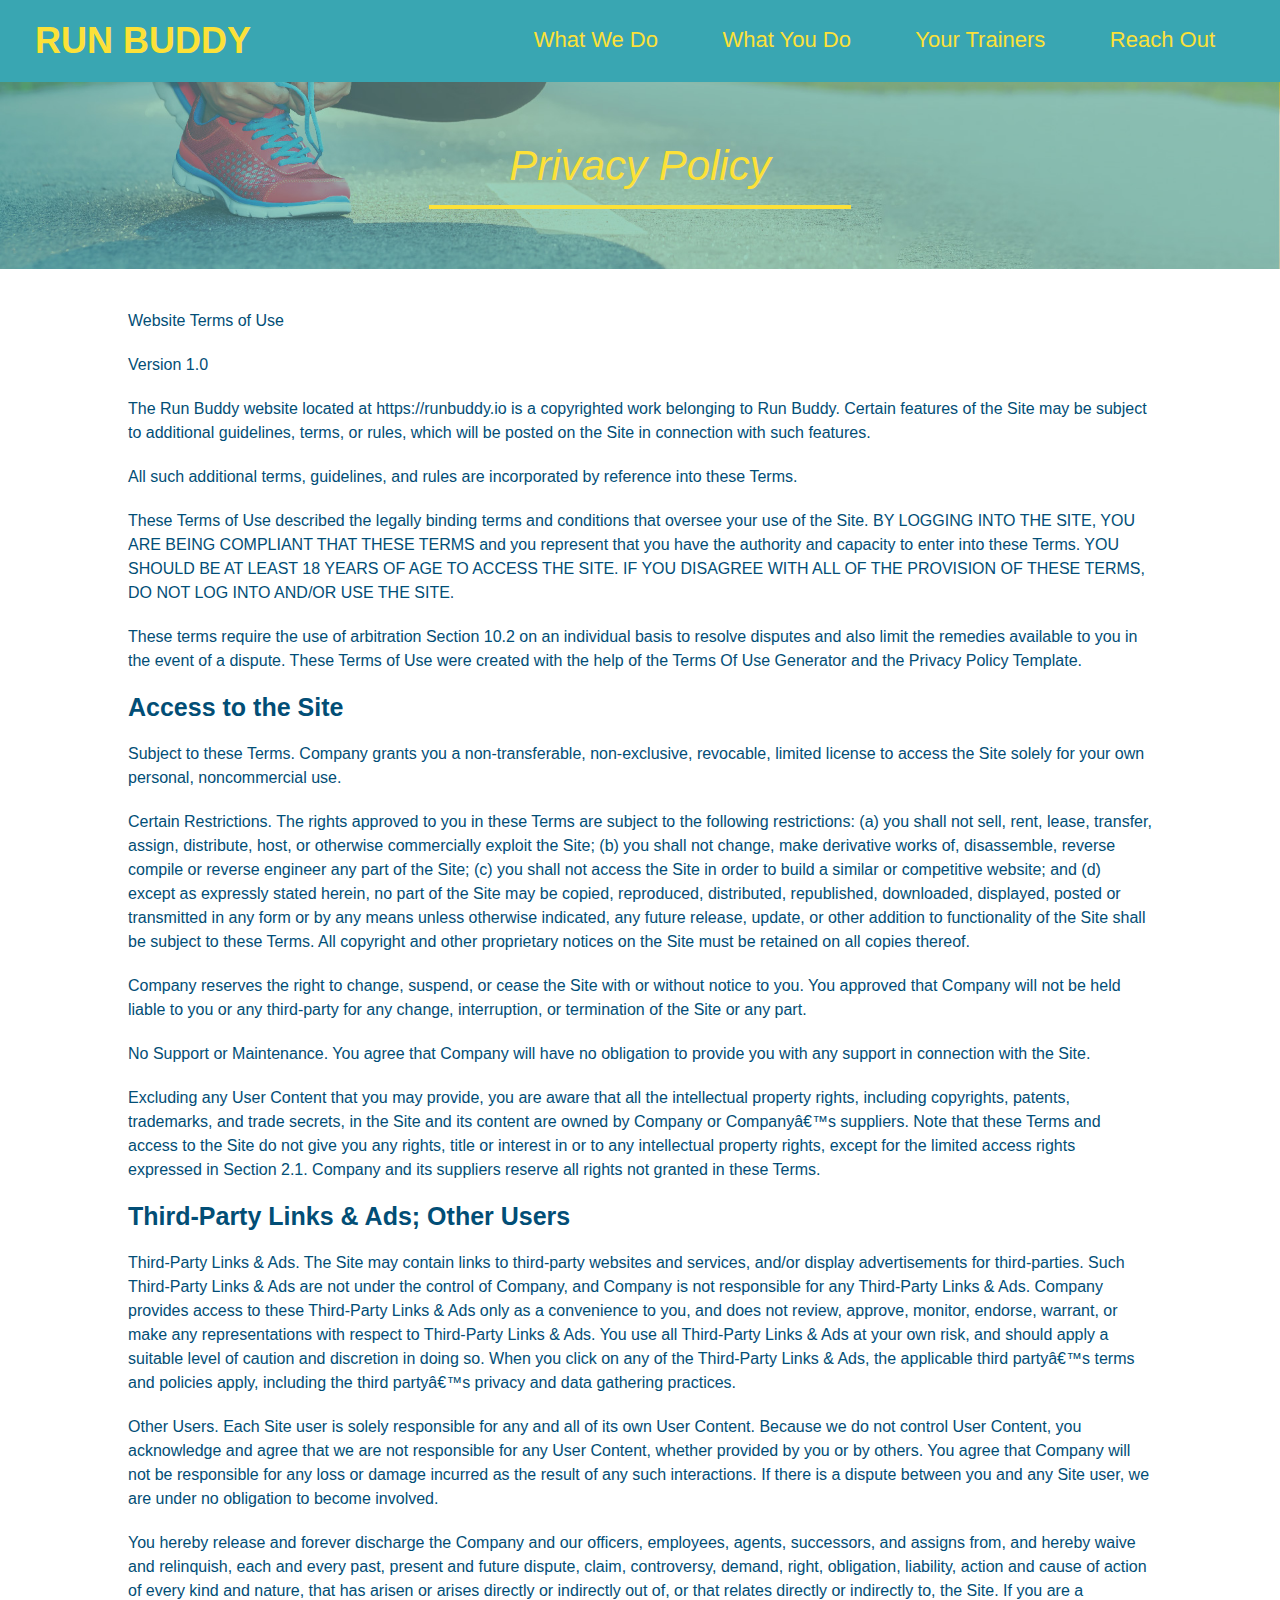
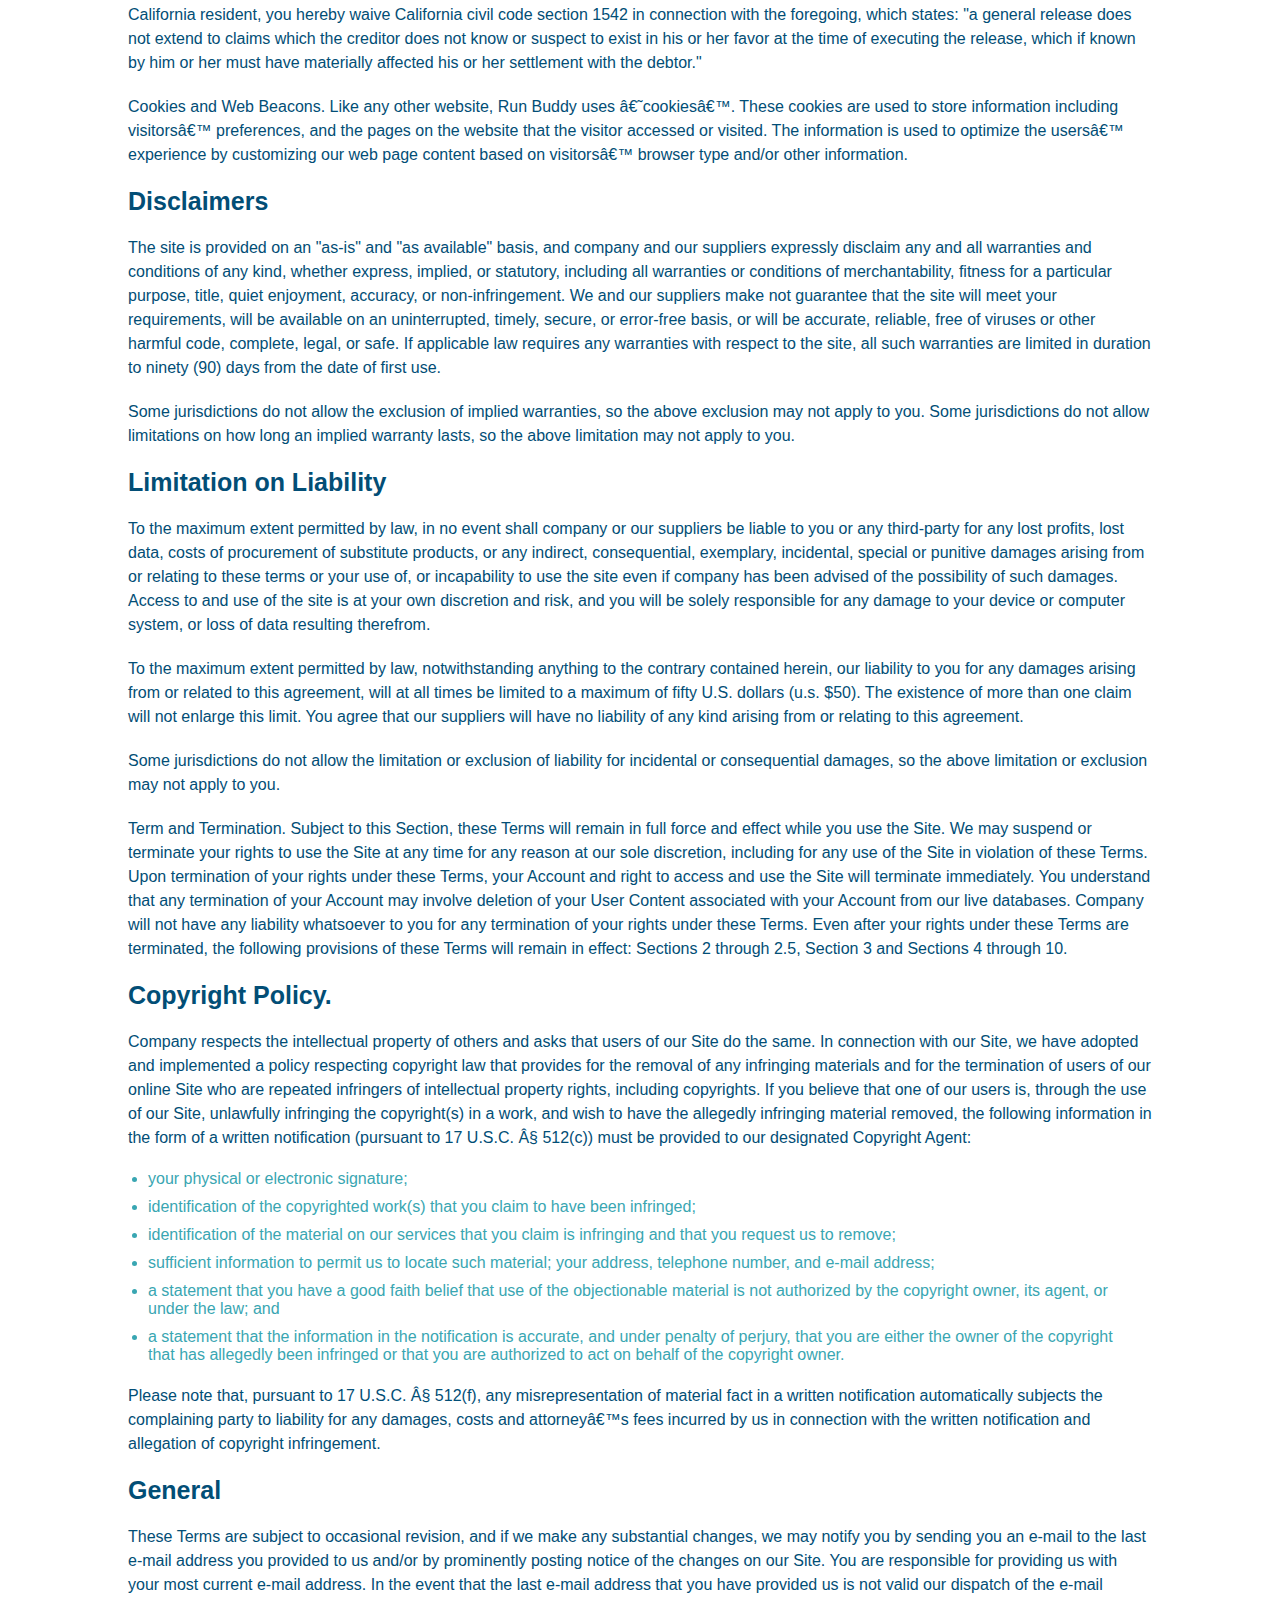
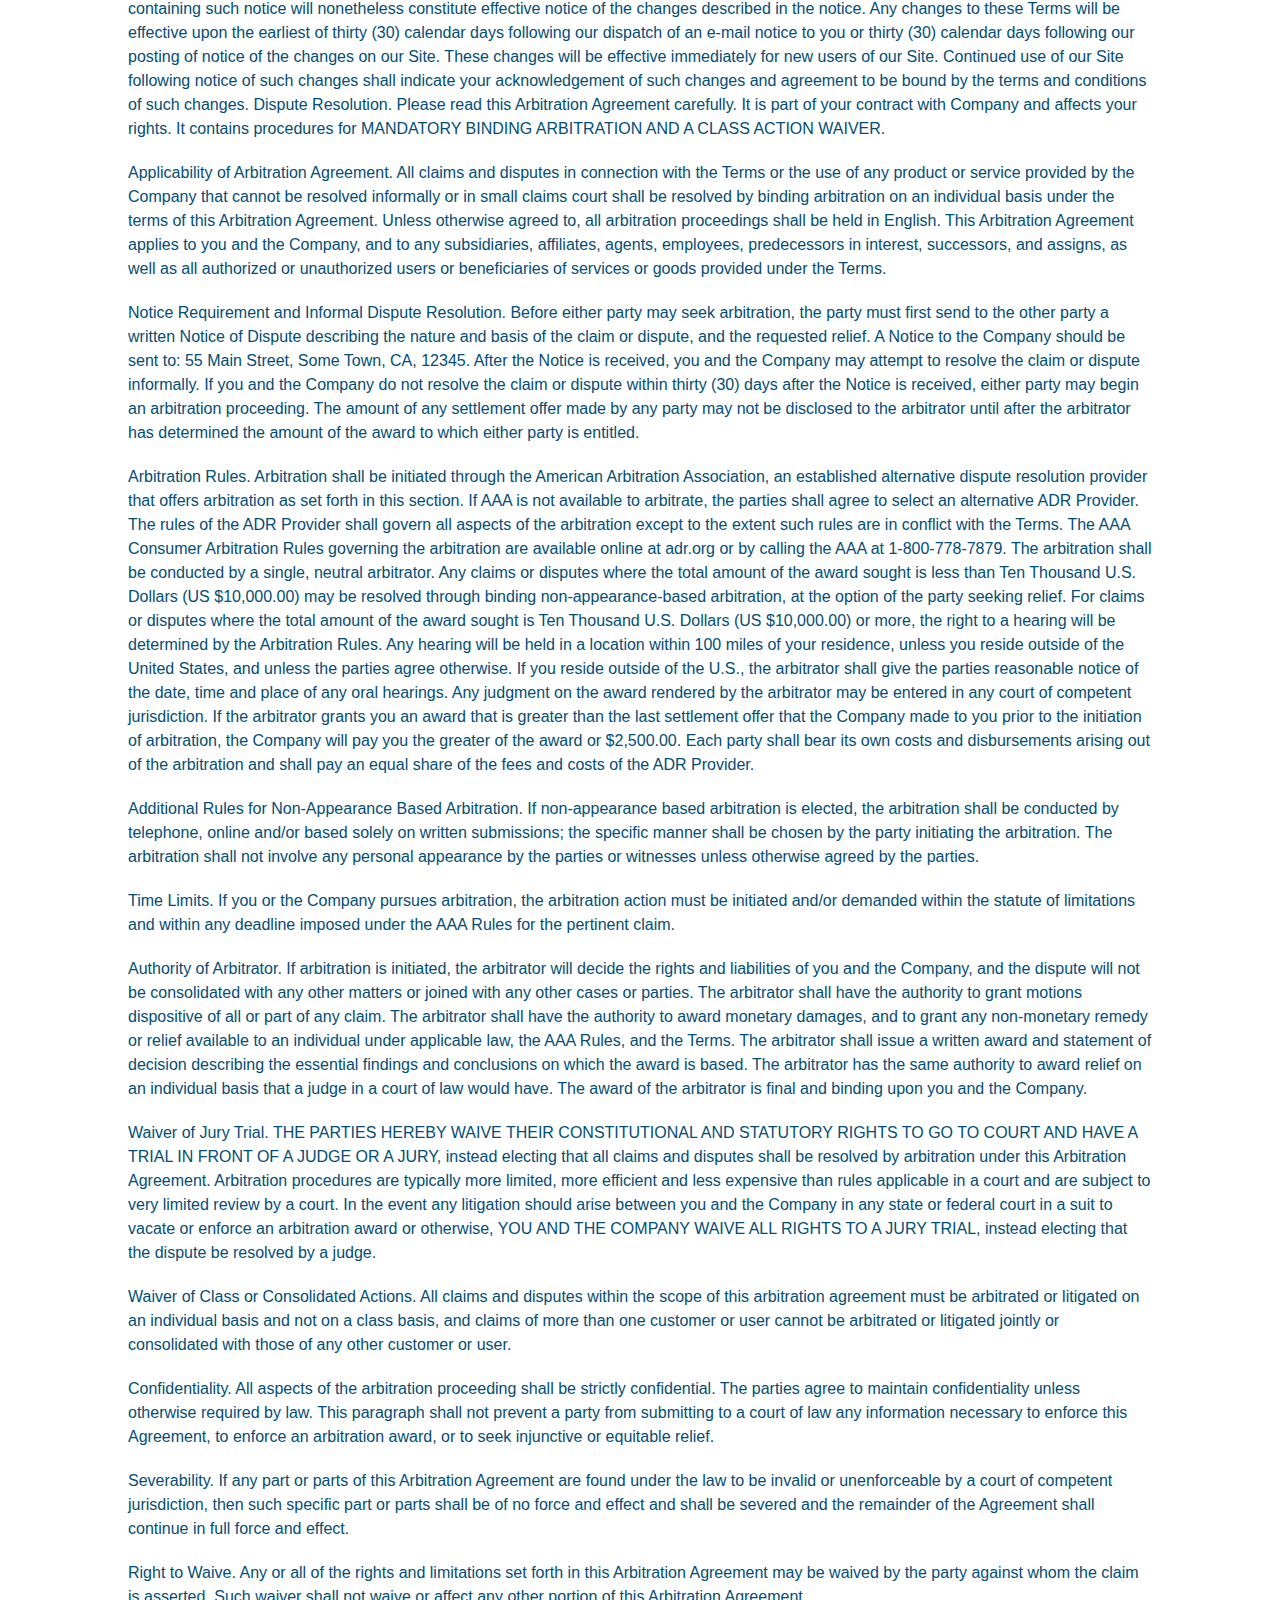
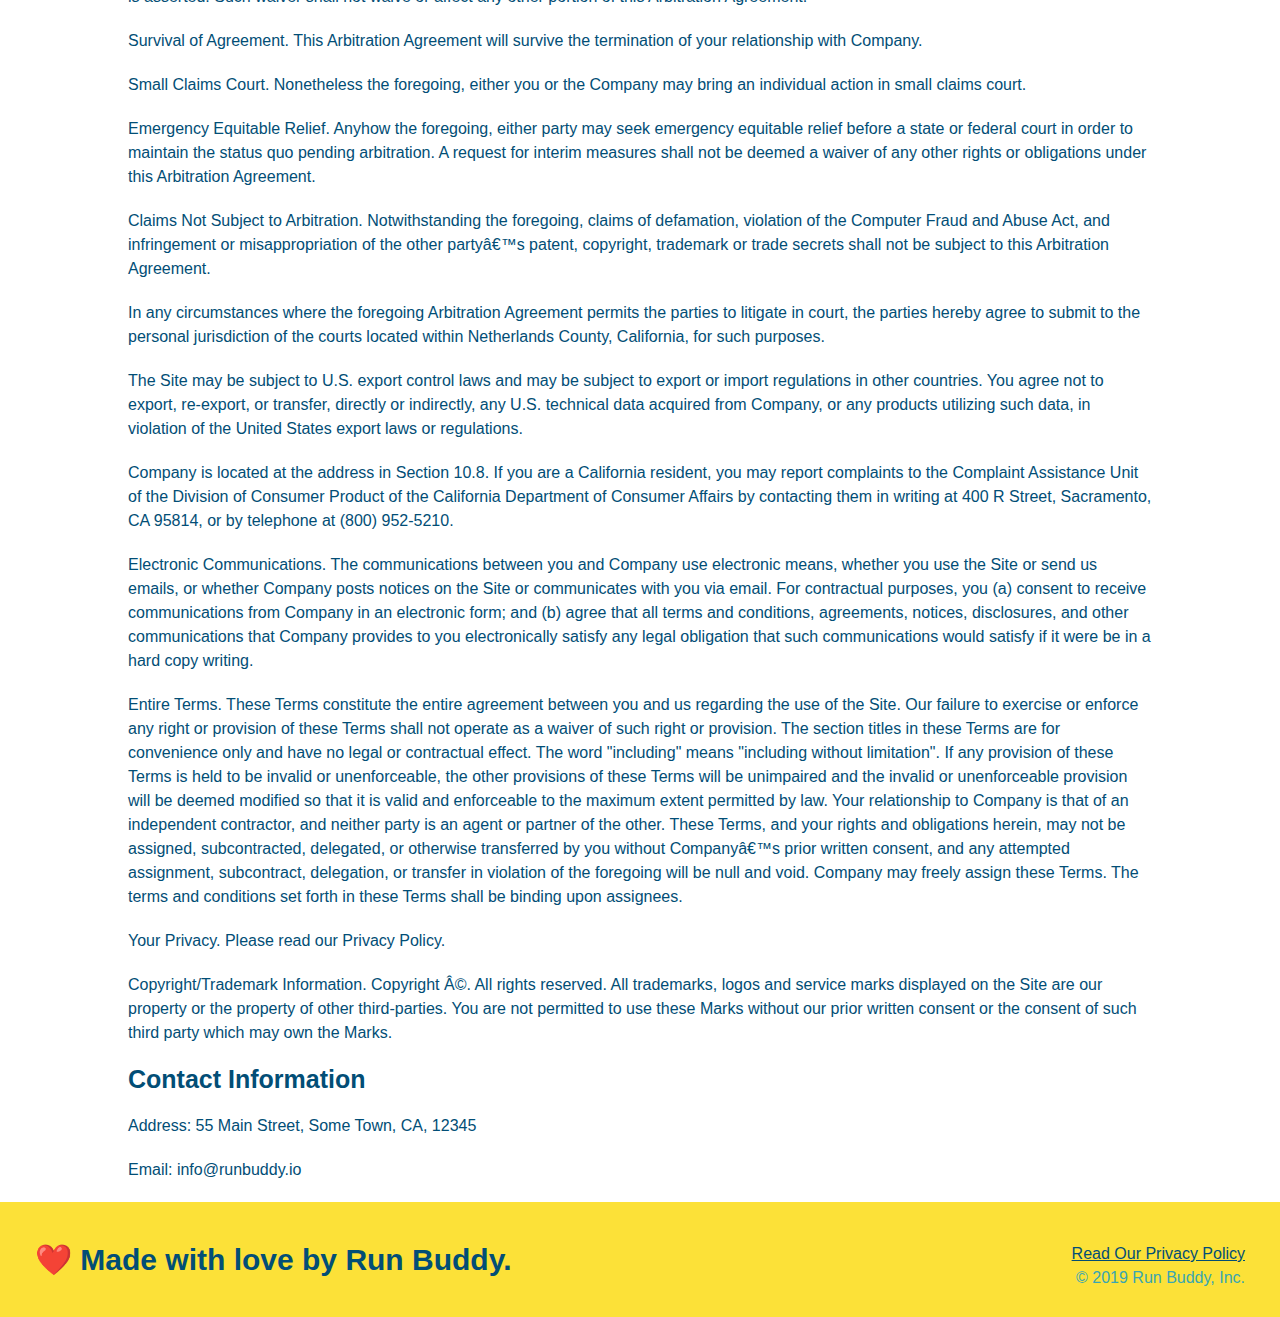
==== privacy-policy.html @ 4ded7c57 "added privacy" ====
<!DOCTYPE html>
<html lang="en">

<head>
  <meta charset="UTF-8" />
  <title>Privacy Policy - Run Buddy</title>
  <link rel="stylesheet" href="./assets/css/style.css" />
  <link rel="stylesheet" href="./assets/css/secondary-styles.css" />

</head>

<body>
  <header>
    <h1>
      <a href="/">
        RUN BUDDY
      </a>
    </h1>
    <nav>
      <!-- Unordered list element -->
      <ul>
        <!-- List item element-->
        <li>
          <!-- Anchor element -->
          <a href="./index.html#what-we-do">What We Do</a>
        </li>
        <li>
          <a href="./index.html#what-you-do">What You Do</a>
        </li>
        <li>
          <a href="./index.html#your-trainers">Your Trainers</a>
        </li>
        <li>
          <a href="./index.html#reach-out">Reach Out</a>
        </li>
      </ul>
    </nav>
  </header>

  <section class="hero">
    <h2 class="page-title">
      Privacy Policy
    </h2>
  </section>

  <article class="secondary-content">

    <p>
      Website Terms of Use
    </p>

    <p>
      Version 1.0
    </p>

    <p>
      The Run Buddy website located at https://runbuddy.io is a copyrighted work belonging to Run Buddy. Certain
      features of the Site may be subject to additional guidelines, terms, or rules, which will be posted on the Site
      in connection with such features.
    </p>

    <p>
      All such additional terms, guidelines, and rules are incorporated by reference into these Terms.
    </p>

    <p>
      These Terms of Use described the legally binding terms and conditions that oversee your use of the Site. BY
      LOGGING INTO THE SITE, YOU ARE BEING COMPLIANT THAT THESE TERMS and you represent that you have the authority
      and capacity to enter into these Terms. YOU SHOULD BE AT LEAST 18 YEARS OF AGE TO ACCESS THE SITE. IF YOU
      DISAGREE WITH ALL OF THE PROVISION OF THESE TERMS, DO NOT LOG INTO AND/OR USE THE SITE.
    </p>

    <p>
      These terms require the use of arbitration Section 10.2 on an individual basis to resolve disputes and also
      limit the remedies available to you in the event of a dispute. These Terms of Use were created with the help of
      the Terms Of Use Generator and the Privacy Policy Template.
    </p>

    <h3>
      Access to the Site
    </h3>

    <p>
      Subject to these Terms. Company grants you a non-transferable, non-exclusive, revocable, limited license to
      access the Site solely for your own personal, noncommercial use.
    </p>

    <p>
      Certain Restrictions. The rights approved to you in these Terms are subject to the following restrictions: (a)
      you shall not sell, rent, lease, transfer, assign, distribute, host, or otherwise commercially exploit the Site;
      (b) you shall not change, make derivative works of, disassemble, reverse compile or reverse engineer any part of
      the Site; (c) you shall not access the Site in order to build a similar or competitive website; and (d) except
      as expressly stated herein, no part of the Site may be copied, reproduced, distributed, republished, downloaded,
      displayed, posted or transmitted in any form or by any means unless otherwise indicated, any future release,
      update, or other addition to functionality of the Site shall be subject to these Terms. All copyright and other
      proprietary notices on the Site must be retained on all copies thereof.
    </p>

    <p>
      Company reserves the right to change, suspend, or cease the Site with or without notice to you. You approved
      that Company will not be held liable to you or any third-party for any change, interruption, or termination of
      the Site or any part.
    </p>

    <p>
      No Support or Maintenance. You agree that Company will have no obligation to provide you with any support in
      connection with the Site.
    </p>

    <p>
      Excluding any User Content that you may provide, you are aware that all the intellectual property rights,
      including copyrights, patents, trademarks, and trade secrets, in the Site and its content are owned by Company
      or Companyâ€™s suppliers. Note that these Terms and access to the Site do not give you any rights, title or
      interest in or to any intellectual property rights, except for the limited access rights expressed in Section
      2.1. Company and its suppliers reserve all rights not granted in these Terms.
    </p>

    <h3>
      Third-Party Links & Ads; Other Users
    </h3>

    <p>
      Third-Party Links & Ads. The Site may contain links to third-party websites and services, and/or display
      advertisements for third-parties. Such Third-Party Links & Ads are not under the control of Company, and Company
      is not responsible for any Third-Party Links & Ads. Company provides access to these Third-Party Links & Ads
      only as a convenience to you, and does not review, approve, monitor, endorse, warrant, or make any
      representations with respect to Third-Party Links & Ads. You use all Third-Party Links & Ads at your own risk,
      and should apply a suitable level of caution and discretion in doing so. When you click on any of the
      Third-Party Links & Ads, the applicable third partyâ€™s terms and policies apply, including the third partyâ€™s
      privacy and data gathering practices.
    </p>

    <p>
      Other Users. Each Site user is solely responsible for any and all of its own User Content. Because we do not
      control User Content, you acknowledge and agree that we are not responsible for any User Content, whether
      provided by you or by others. You agree that Company will not be responsible for any loss or damage incurred as
      the result of any such interactions. If there is a dispute between you and any Site user, we are under no
      obligation to become involved.
    </p>

    <p>
      You hereby release and forever discharge the Company and our officers, employees, agents, successors, and
      assigns from, and hereby waive and relinquish, each and every past, present and future dispute, claim,
      controversy, demand, right, obligation, liability, action and cause of action of every kind and nature, that has
      arisen or arises directly or indirectly out of, or that relates directly or indirectly to, the Site. If you are
      a California resident, you hereby waive California civil code section 1542 in connection with the foregoing,
      which states: "a general release does not extend to claims which the creditor does not know or suspect to exist
      in his or her favor at the time of executing the release, which if known by him or her must have materially
      affected his or her settlement with the debtor."
    </p>

    <p>
      Cookies and Web Beacons. Like any other website, Run Buddy uses â€˜cookiesâ€™. These cookies are used to store
      information including visitorsâ€™ preferences, and the pages on the website that the visitor accessed or visited.
      The information is used to optimize the usersâ€™ experience by customizing our web page content based on
      visitorsâ€™
      browser type and/or other information.
    </p>

    <h3>
      Disclaimers
    </h3>

    <p>
      The site is provided on an "as-is" and "as available" basis, and company and our suppliers expressly disclaim
      any and all warranties and conditions of any kind, whether express, implied, or statutory, including all
      warranties or conditions of merchantability, fitness for a particular purpose, title, quiet enjoyment, accuracy,
      or non-infringement. We and our suppliers make not guarantee that the site will meet your requirements, will be
      available on an uninterrupted, timely, secure, or error-free basis, or will be accurate, reliable, free of
      viruses or other harmful code, complete, legal, or safe. If applicable law requires any warranties with respect
      to the site, all such warranties are limited in duration to ninety (90) days from the date of first use.
    </p>

    <p>
      Some jurisdictions do not allow the exclusion of implied warranties, so the above exclusion may not apply to
      you. Some jurisdictions do not allow limitations on how long an implied warranty lasts, so the above limitation
      may not apply to you.
    </p>

    <h3>
      Limitation on Liability
    </h3>

    <p>
      To the maximum extent permitted by law, in no event shall company or our suppliers be liable to you or any
      third-party for any lost profits, lost data, costs of procurement of substitute products, or any indirect,
      consequential, exemplary, incidental, special or punitive damages arising from or relating to these terms or
      your use of, or incapability to use the site even if company has been advised of the possibility of such
      damages. Access to and use of the site is at your own discretion and risk, and you will be solely responsible
      for any damage to your device or computer system, or loss of data resulting therefrom.
    </p>

    <p>
      To the maximum extent permitted by law, notwithstanding anything to the contrary contained herein, our liability
      to you for any damages arising from or related to this agreement, will at all times be limited to a maximum of
      fifty U.S. dollars (u.s. $50). The existence of more than one claim will not enlarge this limit. You agree that
      our suppliers will have no liability of any kind arising from or relating to this agreement.
    </p>

    <p>
      Some jurisdictions do not allow the limitation or exclusion of liability for incidental or consequential
      damages, so the above limitation or exclusion may not apply to you.
    </p>

    <p>
      Term and Termination. Subject to this Section, these Terms will remain in full force and effect while you use
      the Site. We may suspend or terminate your rights to use the Site at any time for any reason at our sole
      discretion, including for any use of the Site in violation of these Terms. Upon termination of your rights under
      these Terms, your Account and right to access and use the Site will terminate immediately. You understand that
      any termination of your Account may involve deletion of your User Content associated with your Account from our
      live databases. Company will not have any liability whatsoever to you for any termination of your rights under
      these Terms. Even after your rights under these Terms are terminated, the following provisions of these Terms
      will remain in effect: Sections 2 through 2.5, Section 3 and Sections 4 through 10.
    </p>

    <h3>
      Copyright Policy.
    </h3>

    <p>
      Company respects the intellectual property of others and asks that users of our Site do the same. In connection
      with our Site, we have adopted and implemented a policy respecting copyright law that provides for the removal
      of any infringing materials and for the termination of users of our online Site who are repeated infringers of
      intellectual property rights, including copyrights. If you believe that one of our users is, through the use of
      our Site, unlawfully infringing the copyright(s) in a work, and wish to have the allegedly infringing material
      removed, the following information in the form of a written notification (pursuant to 17 U.S.C. Â§ 512(c)) must
      be provided to our designated Copyright Agent:
    </p>

    <ul>
      <li>
        your physical or electronic signature;
      </li>
      <li>
        identification of the copyrighted work(s) that you claim to have been infringed;
      </li>
      <li>
        identification of the material on our services that you claim is infringing and that you request us to remove;
      </li>
      <li>
        sufficient information to permit us to locate such material; your address, telephone number, and e-mail
        address;
      </li>
      <li>
        a statement that you have a good faith belief that use of the objectionable material is not authorized by the
        copyright owner, its agent, or under the law; and
      </li>
      <li>
        a statement that the information in the notification is accurate, and under penalty of perjury, that you are
        either the owner of the copyright that has allegedly been infringed or that you are authorized to act on
        behalf of the copyright owner.
      </li>
    </ul>

    <p>
      Please note that, pursuant to 17 U.S.C. Â§ 512(f), any misrepresentation of material fact in a written
      notification automatically subjects the complaining party to liability for any damages, costs and attorneyâ€™s
      fees incurred by us in connection with the written notification and allegation of copyright infringement.
    </p>

    <h3>
      General
    </h3>

    <p>
      These Terms are subject to occasional revision, and if we make any substantial changes, we may notify you by
      sending you an e-mail to the last e-mail address you provided to us and/or by prominently posting notice of the
      changes on our Site. You are responsible for providing us with your most current e-mail address. In the event
      that the last e-mail address that you have provided us is not valid our dispatch of the e-mail containing such
      notice will nonetheless constitute effective notice of the changes described in the notice. Any changes to these
      Terms will be effective upon the earliest of thirty (30) calendar days following our dispatch of an e-mail
      notice to you or thirty (30) calendar days following our posting of notice of the changes on our Site. These
      changes will be effective immediately for new users of our Site. Continued use of our Site following notice of
      such changes shall indicate your acknowledgement of such changes and agreement to be bound by the terms and
      conditions of such changes. Dispute Resolution. Please read this Arbitration Agreement carefully. It is part of
      your contract with Company and affects your rights. It contains procedures for MANDATORY BINDING ARBITRATION AND
      A CLASS ACTION WAIVER.
    </p>

    <p>
      Applicability of Arbitration Agreement. All claims and disputes in connection with the Terms or the use of any
      product or service provided by the Company that cannot be resolved informally or in small claims court shall be
      resolved by binding arbitration on an individual basis under the terms of this Arbitration Agreement. Unless
      otherwise agreed to, all arbitration proceedings shall be held in English. This Arbitration Agreement applies to
      you and the Company, and to any subsidiaries, affiliates, agents, employees, predecessors in interest,
      successors, and assigns, as well as all authorized or unauthorized users or beneficiaries of services or goods
      provided under the Terms.
    </p>

    <p>
      Notice Requirement and Informal Dispute Resolution. Before either party may seek arbitration, the party must
      first send to the other party a written Notice of Dispute describing the nature and basis of the claim or
      dispute, and the requested relief. A Notice to the Company should be sent to: 55 Main Street, Some Town, CA,
      12345. After the Notice is received, you and the Company may attempt to resolve the claim or dispute informally.
      If you and the Company do not resolve the claim or dispute within thirty (30) days after the Notice is received,
      either party may begin an arbitration proceeding. The amount of any settlement offer made by any party may not
      be disclosed to the arbitrator until after the arbitrator has determined the amount of the award to which either
      party is entitled.
    </p>

    <p>
      Arbitration Rules. Arbitration shall be initiated through the American Arbitration Association, an established
      alternative dispute resolution provider that offers arbitration as set forth in this section. If AAA is not
      available to arbitrate, the parties shall agree to select an alternative ADR Provider. The rules of the ADR
      Provider shall govern all aspects of the arbitration except to the extent such rules are in conflict with the
      Terms. The AAA Consumer Arbitration Rules governing the arbitration are available online at adr.org or by
      calling the AAA at 1-800-778-7879. The arbitration shall be conducted by a single, neutral arbitrator. Any
      claims or disputes where the total amount of the award sought is less than Ten Thousand U.S. Dollars (US
      $10,000.00) may be resolved through binding non-appearance-based arbitration, at the option of the party seeking
      relief. For claims or disputes where the total amount of the award sought is Ten Thousand U.S. Dollars (US
      $10,000.00) or more, the right to a hearing will be determined by the Arbitration Rules. Any hearing will be
      held in a location within 100 miles of your residence, unless you reside outside of the United States, and
      unless the parties agree otherwise. If you reside outside of the U.S., the arbitrator shall give the parties
      reasonable notice of the date, time and place of any oral hearings. Any judgment on the award rendered by the
      arbitrator may be entered in any court of competent jurisdiction. If the arbitrator grants you an award that is
      greater than the last settlement offer that the Company made to you prior to the initiation of arbitration, the
      Company will pay you the greater of the award or $2,500.00. Each party shall bear its own costs and
      disbursements arising out of the arbitration and shall pay an equal share of the fees and costs of the ADR
      Provider.
    </p>

    <p>
      Additional Rules for Non-Appearance Based Arbitration. If non-appearance based arbitration is elected, the
      arbitration shall be conducted by telephone, online and/or based solely on written submissions; the specific
      manner shall be chosen by the party initiating the arbitration. The arbitration shall not involve any personal
      appearance by the parties or witnesses unless otherwise agreed by the parties.
    </p>

    <p>
      Time Limits. If you or the Company pursues arbitration, the arbitration action must be initiated and/or demanded
      within the statute of limitations and within any deadline imposed under the AAA Rules for the pertinent claim.
    </p>

    <p>
      Authority of Arbitrator. If arbitration is initiated, the arbitrator will decide the rights and liabilities of
      you and the Company, and the dispute will not be consolidated with any other matters or joined with any other
      cases or parties. The arbitrator shall have the authority to grant motions dispositive of all or part of any
      claim. The arbitrator shall have the authority to award monetary damages, and to grant any non-monetary remedy
      or relief available to an individual under applicable law, the AAA Rules, and the Terms. The arbitrator shall
      issue a written award and statement of decision describing the essential findings and conclusions on which the
      award is based. The arbitrator has the same authority to award relief on an individual basis that a judge in a
      court of law would have. The award of the arbitrator is final and binding upon you and the Company.
    </p>

    <p>
      Waiver of Jury Trial. THE PARTIES HEREBY WAIVE THEIR CONSTITUTIONAL AND STATUTORY RIGHTS TO GO TO COURT AND HAVE
      A TRIAL IN FRONT OF A JUDGE OR A JURY, instead electing that all claims and disputes shall be resolved by
      arbitration under this Arbitration Agreement. Arbitration procedures are typically more limited, more efficient
      and less expensive than rules applicable in a court and are subject to very limited review by a court. In the
      event any litigation should arise between you and the Company in any state or federal court in a suit to vacate
      or enforce an arbitration award or otherwise, YOU AND THE COMPANY WAIVE ALL RIGHTS TO A JURY TRIAL, instead
      electing that the dispute be resolved by a judge.
    </p>

    <p>
      Waiver of Class or Consolidated Actions. All claims and disputes within the scope of this arbitration agreement
      must be arbitrated or litigated on an individual basis and not on a class basis, and claims of more than one
      customer or user cannot be arbitrated or litigated jointly or consolidated with those of any other customer or
      user.
    </p>

    <p>
      Confidentiality. All aspects of the arbitration proceeding shall be strictly confidential. The parties agree to
      maintain confidentiality unless otherwise required by law. This paragraph shall not prevent a party from
      submitting to a court of law any information necessary to enforce this Agreement, to enforce an arbitration
      award, or to seek injunctive or equitable relief.
    </p>

    <p>
      Severability. If any part or parts of this Arbitration Agreement are found under the law to be invalid or
      unenforceable by a court of competent jurisdiction, then such specific part or parts shall be of no force and
      effect and shall be severed and the remainder of the Agreement shall continue in full force and effect.
    </p>

    <p>
      Right to Waive. Any or all of the rights and limitations set forth in this Arbitration Agreement may be waived
      by the party against whom the claim is asserted. Such waiver shall not waive or affect any other portion of this
      Arbitration Agreement.
    </p>

    <p>
      Survival of Agreement. This Arbitration Agreement will survive the termination of your relationship with
      Company.
    </p>

    <p>
      Small Claims Court. Nonetheless the foregoing, either you or the Company may bring an individual action in small
      claims court.
    </p>

    <p>
      Emergency Equitable Relief. Anyhow the foregoing, either party may seek emergency equitable relief before a
      state or federal court in order to maintain the status quo pending arbitration. A request for interim measures
      shall not be deemed a waiver of any other rights or obligations under this Arbitration Agreement.
    </p>

    <p>
      Claims Not Subject to Arbitration. Notwithstanding the foregoing, claims of defamation, violation of the
      Computer Fraud and Abuse Act, and infringement or misappropriation of the other partyâ€™s patent, copyright,
      trademark or trade secrets shall not be subject to this Arbitration Agreement.
    </p>

    <p>
      In any circumstances where the foregoing Arbitration Agreement permits the parties to litigate in court, the
      parties hereby agree to submit to the personal jurisdiction of the courts located within Netherlands County,
      California, for such purposes.
    </p>

    <p>
      The Site may be subject to U.S. export control laws and may be subject to export or import regulations in other
      countries. You agree not to export, re-export, or transfer, directly or indirectly, any U.S. technical data
      acquired from Company, or any products utilizing such data, in violation of the United States export laws or
      regulations.
    </p>

    <p>
      Company is located at the address in Section 10.8. If you are a California resident, you may report complaints
      to the Complaint Assistance Unit of the Division of Consumer Product of the California Department of Consumer
      Affairs by contacting them in writing at 400 R Street, Sacramento, CA 95814, or by telephone at (800) 952-5210.
    </p>

    <p>
      Electronic Communications. The communications between you and Company use electronic means, whether you use the
      Site or send us emails, or whether Company posts notices on the Site or communicates with you via email. For
      contractual purposes, you (a) consent to receive communications from Company in an electronic form; and (b)
      agree that all terms and conditions, agreements, notices, disclosures, and other communications that Company
      provides to you electronically satisfy any legal obligation that such communications would satisfy if it were be
      in a hard copy writing.
    </p>

    <p>
      Entire Terms. These Terms constitute the entire agreement between you and us regarding the use of the Site. Our
      failure to exercise or enforce any right or provision of these Terms shall not operate as a waiver of such right
      or provision. The section titles in these Terms are for convenience only and have no legal or contractual
      effect. The word "including" means "including without limitation". If any provision of these Terms is held to be
      invalid or unenforceable, the other provisions of these Terms will be unimpaired and the invalid or
      unenforceable provision will be deemed modified so that it is valid and enforceable to the maximum extent
      permitted by law. Your relationship to Company is that of an independent contractor, and neither party is an
      agent or partner of the other. These Terms, and your rights and obligations herein, may not be assigned,
      subcontracted, delegated, or otherwise transferred by you without Companyâ€™s prior written consent, and any
      attempted assignment, subcontract, delegation, or transfer in violation of the foregoing will be null and void.
      Company may freely assign these Terms. The terms and conditions set forth in these Terms shall be binding upon
      assignees.
    </p>

    <p>
      Your Privacy. Please read our Privacy Policy.
    </p>

    <p>
      Copyright/Trademark Information. Copyright Â©. All rights reserved. All trademarks, logos and service marks
      displayed on the Site are our property or the property of other third-parties. You are not permitted to use
      these Marks without our prior written consent or the consent of such third party which may own the Marks.
    </p>

    <h3>
      Contact Information
    </h3>

    <p>
      Address: 55 Main Street, Some Town, CA, 12345
    </p>

    <p>
      Email: info@runbuddy.io
    </p>

  </article>


  <!-- footer -->
  <footer>
    <h2>❤️ Made with love by Run Buddy.</h2>
    <div>
      <a href="#">Read Our Privacy Policy</a><br />
      &copy; 2019 Run Buddy, Inc.
    </div>
  </footer>
</body>

</html>
---- assets/css/style.css ----
* {
  margin: 0;
  padding: 0;
  box-sizing: border-box;
}

body {
  /* more on this crazy alphanumerical value in a minute! */
  color: #39a6b2;
  font-family: Helvetica, Arial, sans-serif;
}

/* apply styles to <header> */
header {
  padding: 20px 35px;
  background-color: #39a6b2;
}

header h1 {
  font-weight: bold;
  font-size: 36px;
  color: #fce138;
  margin: 0;
  display: inline;
}
header a {
  text-decoration: none;
  color: #fce138;
}

header nav {
  float: right;
  margin: 7px 0;
}

header nav ul li {
  display: inline;
}

header nav ul li a {
  margin: 0 30px;
  font-weight: lighter;
  font-size: 22px;
}

footer {
  background: #fce138;
  width: 100%;
  padding: 40px 35px;
}

footer h2 {
  display: inline;
  color: #024e76;
  font-size: 30px;
  margin: 0;
}

footer div {
  float: right;
  line-height: 1.5;
  text-align: right;
}

footer a {
  color: #024e76;
}

section {
  padding: 60px;
}

/* Hero Style Start */
.hero {
  background-image: url('../images/hero-bg.jpg');
  height: 600px;
  background-size: cover;
  background-position: center;
  position: relative;
}
/* Hero Style End */

.hero-form {
  border: 3px solid #024e76;
  background-color: #fce138;
  padding: 20px;
  width: 500px;
  color: #024e76;
  position: absolute;
  bottom: 120px;
  right: 140px;
}

.hero-form h3 {
  font-size: 24px;
  margin: 0;
}
.hero-form p {
  margin: 5px 0 15px 0;
}

.form-input {
  border: 1px solid #024e76;
  display: block;
  padding: 7px 15px;
  font-size: 16px;
  color: #024e76;
  width: 100%;
  margin-bottom: 15px;
}

.hero-form label {
  margin: 0 5px;
}

.hero-form button {
  color: #fce138;
  background-color: #024e76;
  border: none;
  padding: 10px 20px;
  font-size: 16px;
}

.intro {
  text-align: center;
}

.intro p {
  line-height: 1.7;
  color: #39a6b2;
  width: 80%;
  font-size: 20px;
  margin: 0 auto;
}

.steps {
  text-align: center;
  background: #fce138;
}

.steps div {
  margin-bottom: 80px;
}

.steps img {
  width: 15%;
  margin: 10px 0;
}

.steps h3 {
  color: #024e76;
  font-size: 46px;
  margin-top: 10px;
}

.steps p {
  color: #39a6b2;
  font-size: 23px;
}

.steps span {
  font-size: 38px;
}

.section-title {
  font-size: 55px;
  color: #024e76;
  margin-bottom: 35px;
  padding: 0 100px 20px 100px;
  display: inline-block;
  border-bottom: 3px solid;
}

.primary-border {
  border-color: #fce138;
}

.secondary-border {
  border-color: #39a6b2;
}

.trainers {
  text-align: center;
}

.trainer {
  width: 900px;
  margin: 0 auto 30px auto;
  background: #024e76;
  color: #fce138;
  overflow: auto;
}

.trainer img {
  width: 35%;
  float: left;
}

.trainer-bio {
  padding: 35px;
  float: left;
  width: 65%;
}

.trainer-bio h3 {
  font-size: 32px;
  margin-bottom: 8px;
}

.trainer-bio h4 {
  font-weight: lighter;
  font-size: 26px;
  margin-bottom: 25px;
}

.trainer-bio p {
  font-size: 17px;
  line-height: 1.3;
}

.text-left {
  text-align: left;
}

.text-right {
  text-align: right;
}

/* REACH OUT STYLES START */
.contact {
  text-align: center;
  background: #024e76;
}

.contact h2 {
  color: #fce138;
}

.contact-info iframe {
  width: 400px;
  height: 400px;
}

.contact-info div {
  width: 410px;
  display: inline-block;
  vertical-align: top;
  text-align: left;
  margin: 30px 0 0 60px;
  color: white;
}

.contact-info h3 {
  color: #fce138;
  font-size: 32px;
}

.contact-info p,
.contact-info address {
  margin: 20px 0;
  line-height: 1.5;
  font-size: 20px;
  font-style: normal;
}

.contact-info a {
  color: #fce138;
}

/* REACH OUT STYLES END */
---- assets/css/secondary-styles.css ----
.hero {
  background-position: bottom;
  height: auto;
  text-align: center;
  margin-bottom: 40px;
}

.page-title {
  color: #fce138;
  display: inline-block;
  border-bottom: 4px solid #fce138;
  padding: 0 80px 15px 80px;
  font-weight: normal;
  font-size: 42px;
  font-style: italic;
}

.secondary-content {
  width: 80%;
  margin: 0 auto;
  color: #024e76;
}

.secondary-content h3 {
  font-size: 25px;
  margin: 20px 0;
}

.secondary-content p {
  font-size: 16px;
  line-height: 1.5;
  margin: 20px 0;
}

.secondary-content ul {
  margin: 15px 20px;
}

.secondary-content li {
  color: #39a6b2;
  margin: 10px 0;
}
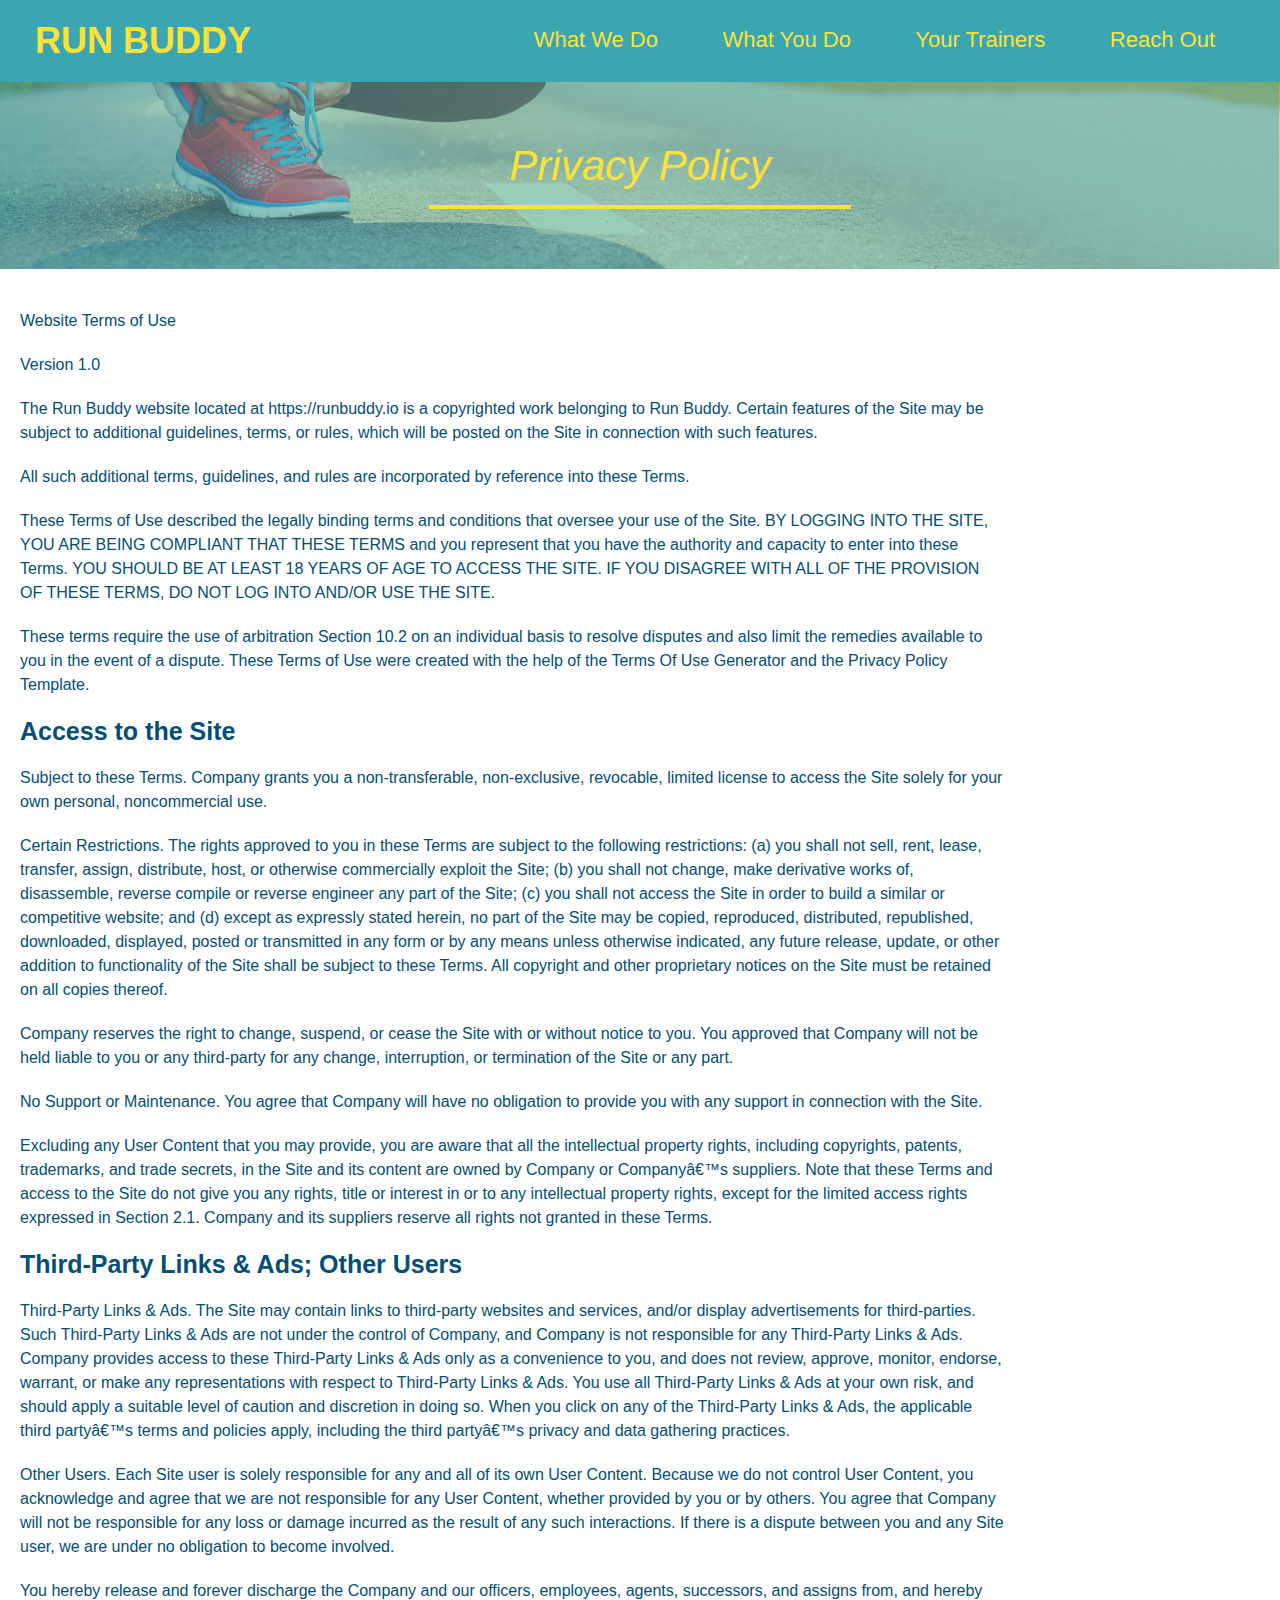
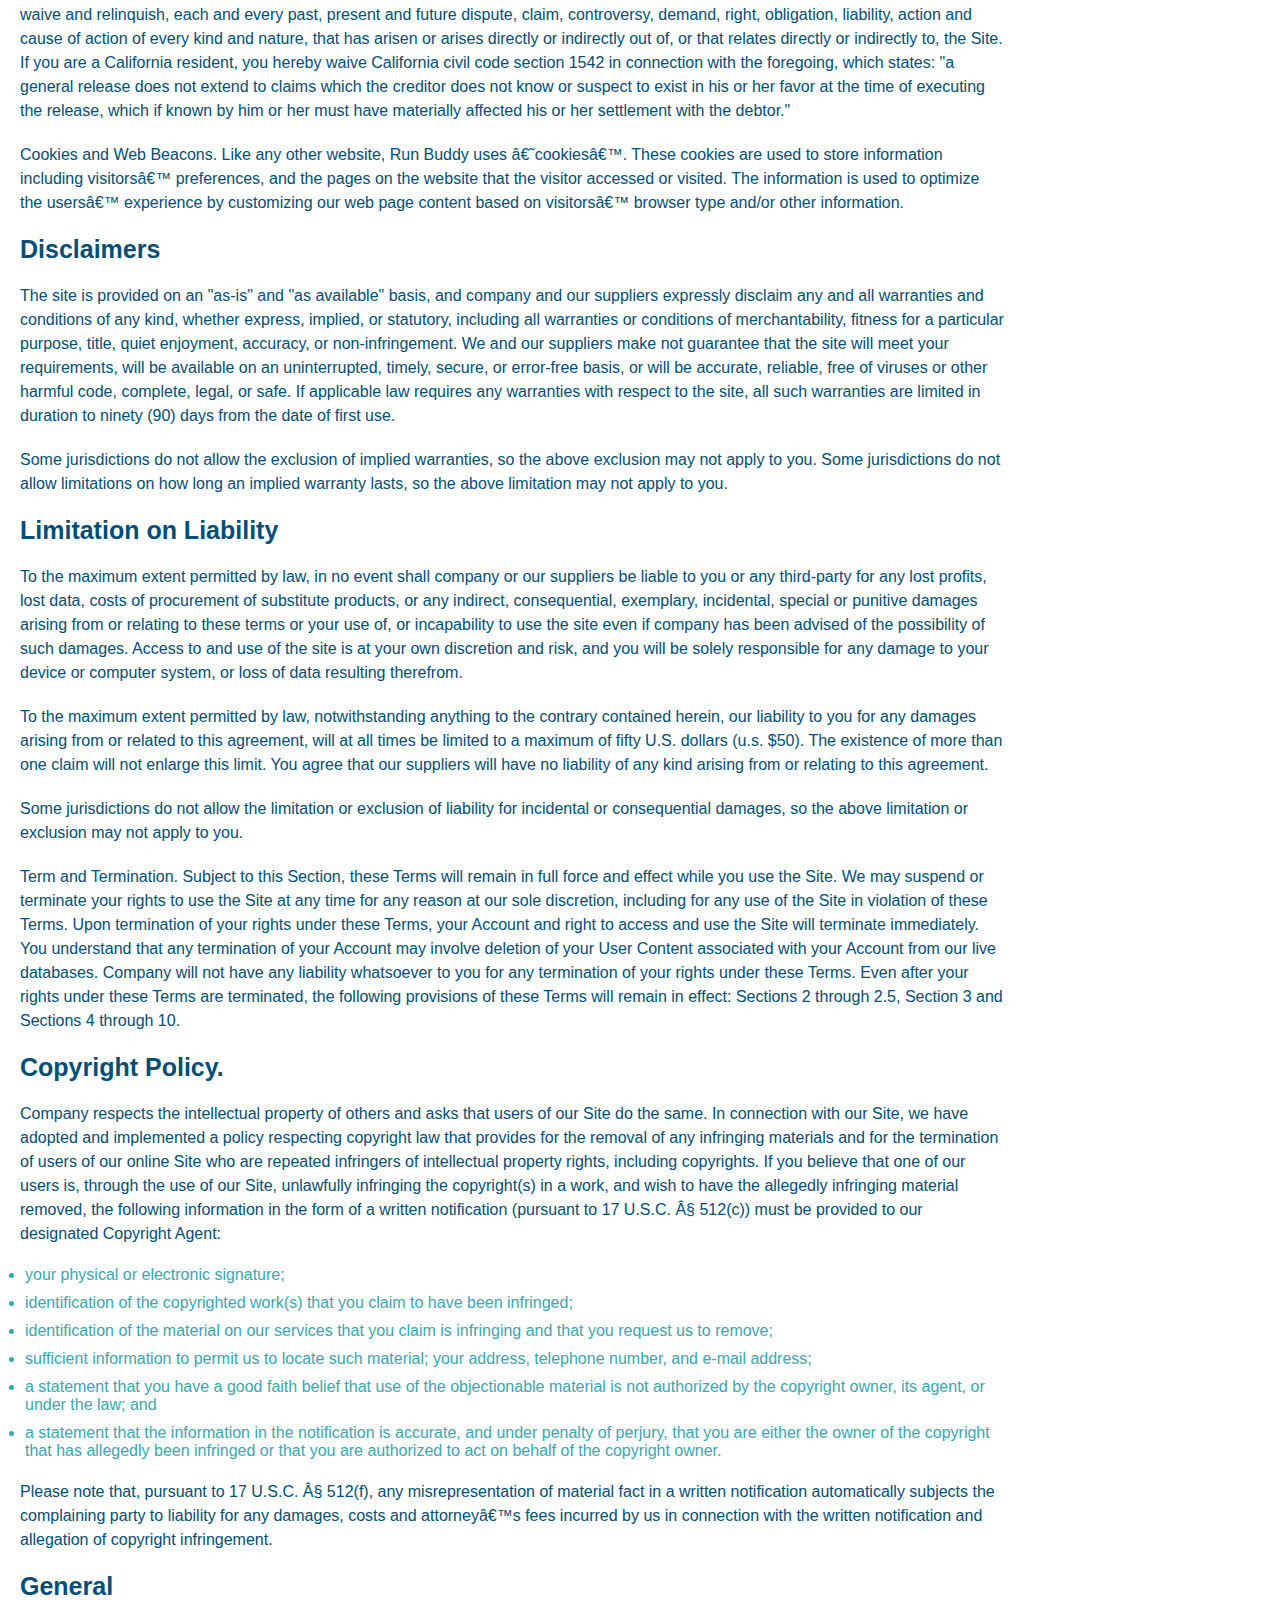
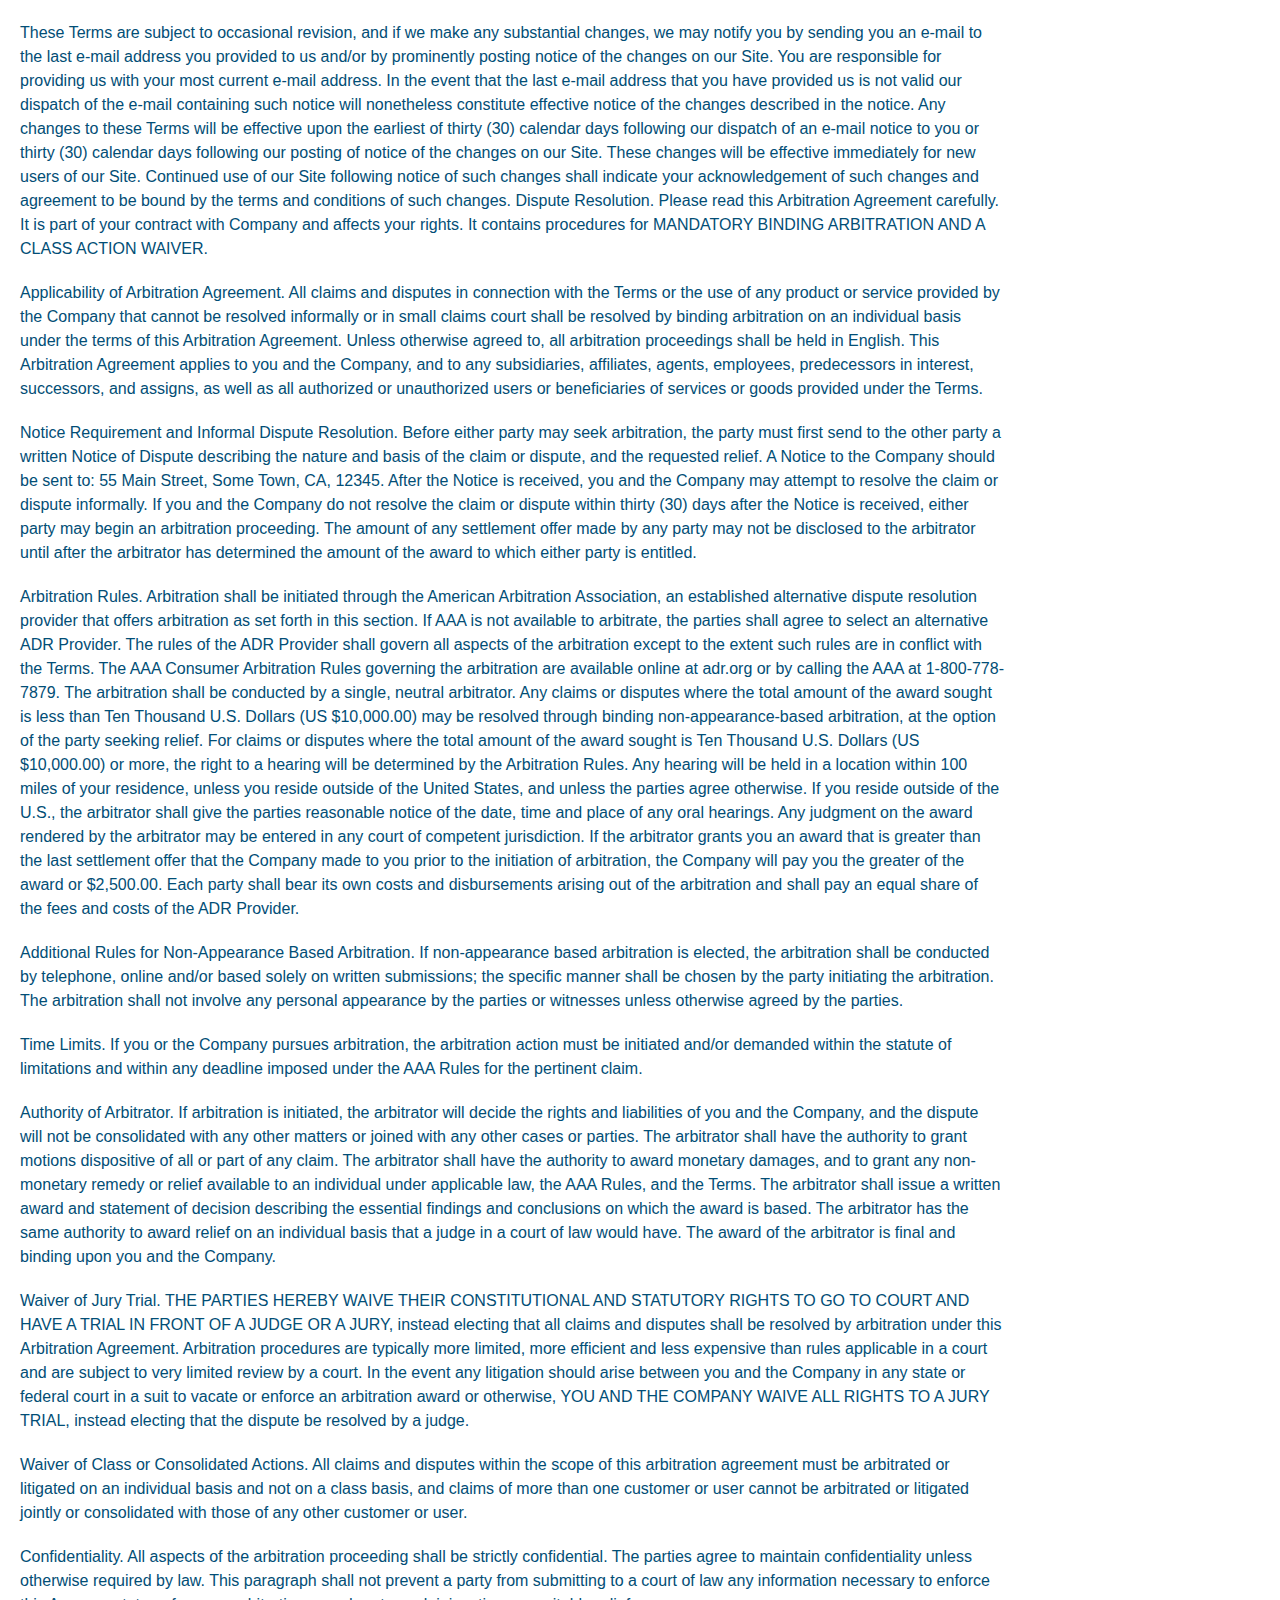
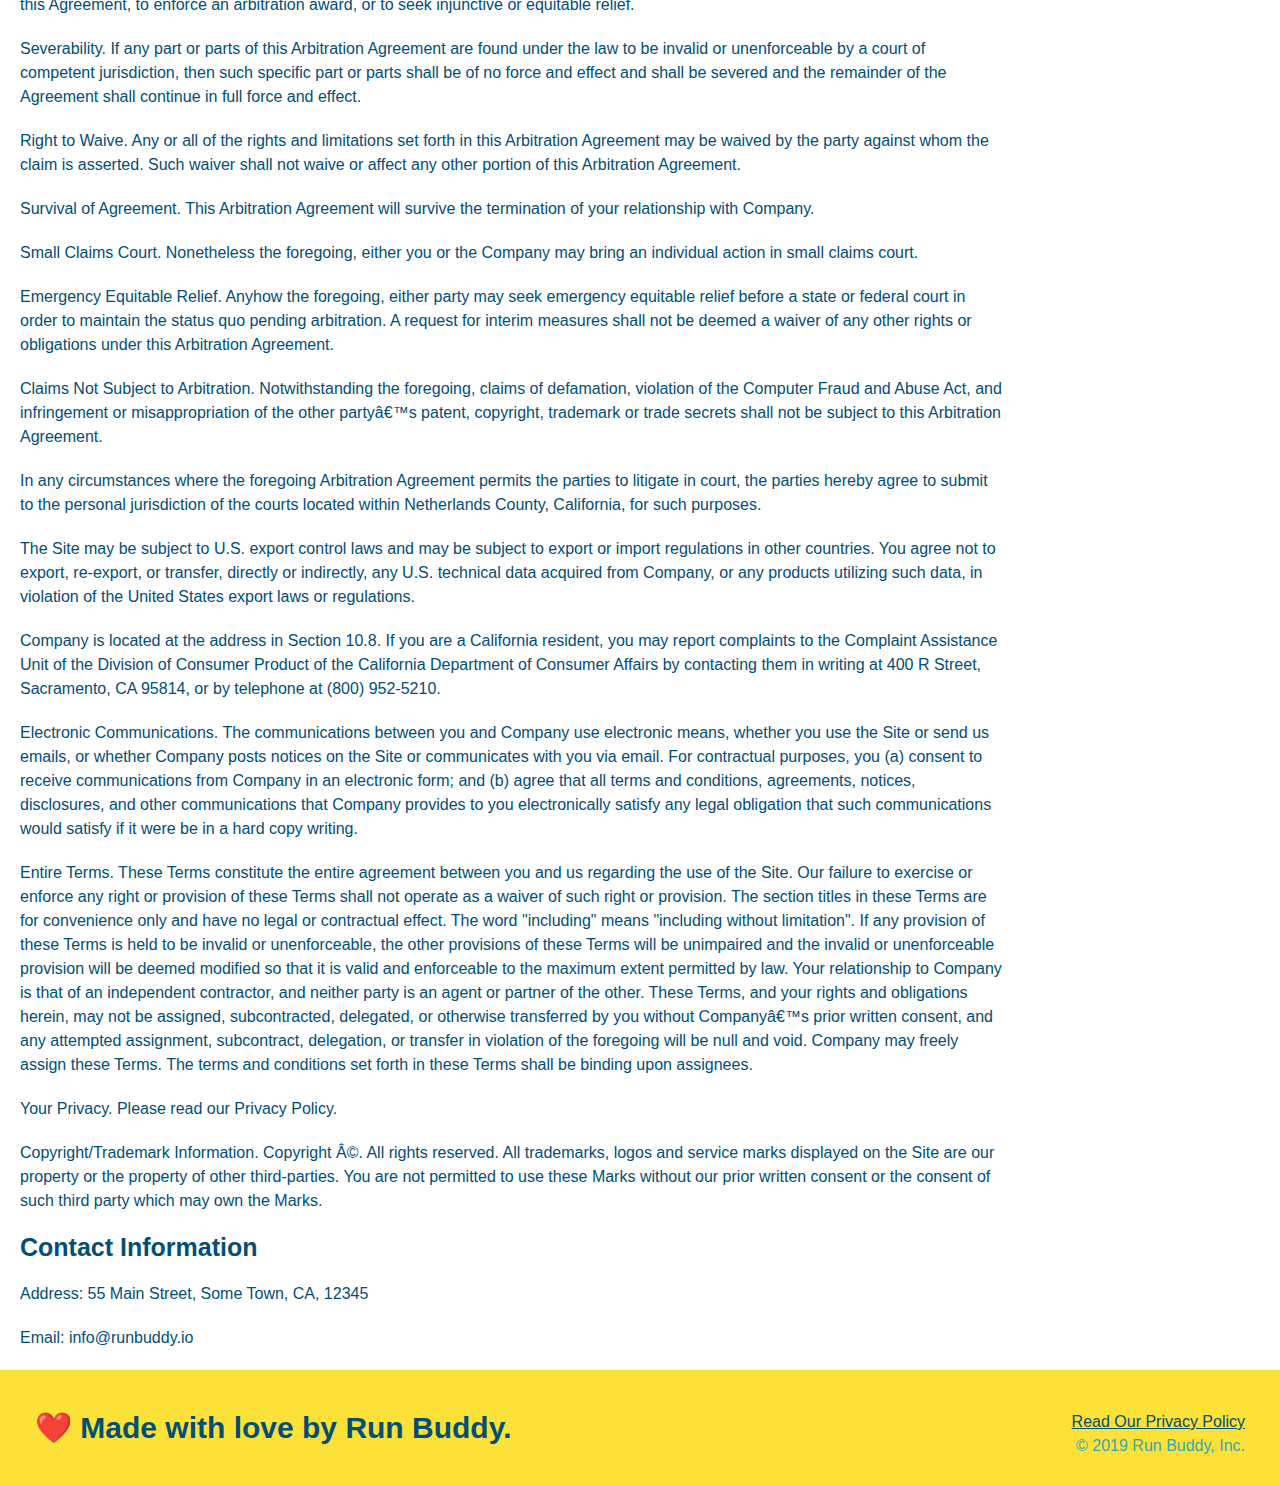
==== commit e43cfe88: "add run-buddy to develop branch" ====
--- a/privacy-policy.html
+++ b/privacy-policy.html
@@ -36,446 +36,443 @@
       </ul>
     </nav>
   </header>
-
-  <section class="hero">
-    <h2 class="page-title">
-      Privacy Policy
-    </h2>
-  </section>
-
-  <article class="secondary-content">
-
-    <p>
-      Website Terms of Use
-    </p>
-
-    <p>
-      Version 1.0
-    </p>
-
-    <p>
-      The Run Buddy website located at https://runbuddy.io is a copyrighted work belonging to Run Buddy. Certain
-      features of the Site may be subject to additional guidelines, terms, or rules, which will be posted on the Site
-      in connection with such features.
-    </p>
-
-    <p>
-      All such additional terms, guidelines, and rules are incorporated by reference into these Terms.
-    </p>
-
-    <p>
-      These Terms of Use described the legally binding terms and conditions that oversee your use of the Site. BY
-      LOGGING INTO THE SITE, YOU ARE BEING COMPLIANT THAT THESE TERMS and you represent that you have the authority
-      and capacity to enter into these Terms. YOU SHOULD BE AT LEAST 18 YEARS OF AGE TO ACCESS THE SITE. IF YOU
-      DISAGREE WITH ALL OF THE PROVISION OF THESE TERMS, DO NOT LOG INTO AND/OR USE THE SITE.
-    </p>
-
-    <p>
-      These terms require the use of arbitration Section 10.2 on an individual basis to resolve disputes and also
-      limit the remedies available to you in the event of a dispute. These Terms of Use were created with the help of
-      the Terms Of Use Generator and the Privacy Policy Template.
-    </p>
-
-    <h3>
-      Access to the Site
-    </h3>
-
-    <p>
-      Subject to these Terms. Company grants you a non-transferable, non-exclusive, revocable, limited license to
-      access the Site solely for your own personal, noncommercial use.
-    </p>
-
-    <p>
-      Certain Restrictions. The rights approved to you in these Terms are subject to the following restrictions: (a)
-      you shall not sell, rent, lease, transfer, assign, distribute, host, or otherwise commercially exploit the Site;
-      (b) you shall not change, make derivative works of, disassemble, reverse compile or reverse engineer any part of
-      the Site; (c) you shall not access the Site in order to build a similar or competitive website; and (d) except
-      as expressly stated herein, no part of the Site may be copied, reproduced, distributed, republished, downloaded,
-      displayed, posted or transmitted in any form or by any means unless otherwise indicated, any future release,
-      update, or other addition to functionality of the Site shall be subject to these Terms. All copyright and other
-      proprietary notices on the Site must be retained on all copies thereof.
-    </p>
-
-    <p>
-      Company reserves the right to change, suspend, or cease the Site with or without notice to you. You approved
-      that Company will not be held liable to you or any third-party for any change, interruption, or termination of
-      the Site or any part.
-    </p>
-
-    <p>
-      No Support or Maintenance. You agree that Company will have no obligation to provide you with any support in
-      connection with the Site.
-    </p>
-
-    <p>
-      Excluding any User Content that you may provide, you are aware that all the intellectual property rights,
-      including copyrights, patents, trademarks, and trade secrets, in the Site and its content are owned by Company
-      or Companyâ€™s suppliers. Note that these Terms and access to the Site do not give you any rights, title or
-      interest in or to any intellectual property rights, except for the limited access rights expressed in Section
-      2.1. Company and its suppliers reserve all rights not granted in these Terms.
-    </p>
-
-    <h3>
-      Third-Party Links & Ads; Other Users
-    </h3>
-
-    <p>
-      Third-Party Links & Ads. The Site may contain links to third-party websites and services, and/or display
-      advertisements for third-parties. Such Third-Party Links & Ads are not under the control of Company, and Company
-      is not responsible for any Third-Party Links & Ads. Company provides access to these Third-Party Links & Ads
-      only as a convenience to you, and does not review, approve, monitor, endorse, warrant, or make any
-      representations with respect to Third-Party Links & Ads. You use all Third-Party Links & Ads at your own risk,
-      and should apply a suitable level of caution and discretion in doing so. When you click on any of the
-      Third-Party Links & Ads, the applicable third partyâ€™s terms and policies apply, including the third partyâ€™s
-      privacy and data gathering practices.
-    </p>
-
-    <p>
-      Other Users. Each Site user is solely responsible for any and all of its own User Content. Because we do not
-      control User Content, you acknowledge and agree that we are not responsible for any User Content, whether
-      provided by you or by others. You agree that Company will not be responsible for any loss or damage incurred as
-      the result of any such interactions. If there is a dispute between you and any Site user, we are under no
-      obligation to become involved.
-    </p>
-
-    <p>
-      You hereby release and forever discharge the Company and our officers, employees, agents, successors, and
-      assigns from, and hereby waive and relinquish, each and every past, present and future dispute, claim,
-      controversy, demand, right, obligation, liability, action and cause of action of every kind and nature, that has
-      arisen or arises directly or indirectly out of, or that relates directly or indirectly to, the Site. If you are
-      a California resident, you hereby waive California civil code section 1542 in connection with the foregoing,
-      which states: "a general release does not extend to claims which the creditor does not know or suspect to exist
-      in his or her favor at the time of executing the release, which if known by him or her must have materially
-      affected his or her settlement with the debtor."
-    </p>
-
-    <p>
-      Cookies and Web Beacons. Like any other website, Run Buddy uses â€˜cookiesâ€™. These cookies are used to store
-      information including visitorsâ€™ preferences, and the pages on the website that the visitor accessed or visited.
-      The information is used to optimize the usersâ€™ experience by customizing our web page content based on
-      visitorsâ€™
-      browser type and/or other information.
-    </p>
-
-    <h3>
-      Disclaimers
-    </h3>
-
-    <p>
-      The site is provided on an "as-is" and "as available" basis, and company and our suppliers expressly disclaim
-      any and all warranties and conditions of any kind, whether express, implied, or statutory, including all
-      warranties or conditions of merchantability, fitness for a particular purpose, title, quiet enjoyment, accuracy,
-      or non-infringement. We and our suppliers make not guarantee that the site will meet your requirements, will be
-      available on an uninterrupted, timely, secure, or error-free basis, or will be accurate, reliable, free of
-      viruses or other harmful code, complete, legal, or safe. If applicable law requires any warranties with respect
-      to the site, all such warranties are limited in duration to ninety (90) days from the date of first use.
-    </p>
-
-    <p>
-      Some jurisdictions do not allow the exclusion of implied warranties, so the above exclusion may not apply to
-      you. Some jurisdictions do not allow limitations on how long an implied warranty lasts, so the above limitation
-      may not apply to you.
-    </p>
-
-    <h3>
-      Limitation on Liability
-    </h3>
-
-    <p>
-      To the maximum extent permitted by law, in no event shall company or our suppliers be liable to you or any
-      third-party for any lost profits, lost data, costs of procurement of substitute products, or any indirect,
-      consequential, exemplary, incidental, special or punitive damages arising from or relating to these terms or
-      your use of, or incapability to use the site even if company has been advised of the possibility of such
-      damages. Access to and use of the site is at your own discretion and risk, and you will be solely responsible
-      for any damage to your device or computer system, or loss of data resulting therefrom.
-    </p>
-
-    <p>
-      To the maximum extent permitted by law, notwithstanding anything to the contrary contained herein, our liability
-      to you for any damages arising from or related to this agreement, will at all times be limited to a maximum of
-      fifty U.S. dollars (u.s. $50). The existence of more than one claim will not enlarge this limit. You agree that
-      our suppliers will have no liability of any kind arising from or relating to this agreement.
-    </p>
-
-    <p>
-      Some jurisdictions do not allow the limitation or exclusion of liability for incidental or consequential
-      damages, so the above limitation or exclusion may not apply to you.
-    </p>
-
-    <p>
-      Term and Termination. Subject to this Section, these Terms will remain in full force and effect while you use
-      the Site. We may suspend or terminate your rights to use the Site at any time for any reason at our sole
-      discretion, including for any use of the Site in violation of these Terms. Upon termination of your rights under
-      these Terms, your Account and right to access and use the Site will terminate immediately. You understand that
-      any termination of your Account may involve deletion of your User Content associated with your Account from our
-      live databases. Company will not have any liability whatsoever to you for any termination of your rights under
-      these Terms. Even after your rights under these Terms are terminated, the following provisions of these Terms
-      will remain in effect: Sections 2 through 2.5, Section 3 and Sections 4 through 10.
-    </p>
-
-    <h3>
-      Copyright Policy.
-    </h3>
-
-    <p>
-      Company respects the intellectual property of others and asks that users of our Site do the same. In connection
-      with our Site, we have adopted and implemented a policy respecting copyright law that provides for the removal
-      of any infringing materials and for the termination of users of our online Site who are repeated infringers of
-      intellectual property rights, including copyrights. If you believe that one of our users is, through the use of
-      our Site, unlawfully infringing the copyright(s) in a work, and wish to have the allegedly infringing material
-      removed, the following information in the form of a written notification (pursuant to 17 U.S.C. Â§ 512(c)) must
-      be provided to our designated Copyright Agent:
-    </p>
-
-    <ul>
-      <li>
-        your physical or electronic signature;
-      </li>
-      <li>
-        identification of the copyrighted work(s) that you claim to have been infringed;
-      </li>
-      <li>
-        identification of the material on our services that you claim is infringing and that you request us to remove;
-      </li>
-      <li>
-        sufficient information to permit us to locate such material; your address, telephone number, and e-mail
-        address;
-      </li>
-      <li>
-        a statement that you have a good faith belief that use of the objectionable material is not authorized by the
-        copyright owner, its agent, or under the law; and
-      </li>
-      <li>
-        a statement that the information in the notification is accurate, and under penalty of perjury, that you are
-        either the owner of the copyright that has allegedly been infringed or that you are authorized to act on
-        behalf of the copyright owner.
-      </li>
-    </ul>
-
-    <p>
-      Please note that, pursuant to 17 U.S.C. Â§ 512(f), any misrepresentation of material fact in a written
-      notification automatically subjects the complaining party to liability for any damages, costs and attorneyâ€™s
-      fees incurred by us in connection with the written notification and allegation of copyright infringement.
-    </p>
-
-    <h3>
-      General
-    </h3>
-
-    <p>
-      These Terms are subject to occasional revision, and if we make any substantial changes, we may notify you by
-      sending you an e-mail to the last e-mail address you provided to us and/or by prominently posting notice of the
-      changes on our Site. You are responsible for providing us with your most current e-mail address. In the event
-      that the last e-mail address that you have provided us is not valid our dispatch of the e-mail containing such
-      notice will nonetheless constitute effective notice of the changes described in the notice. Any changes to these
-      Terms will be effective upon the earliest of thirty (30) calendar days following our dispatch of an e-mail
-      notice to you or thirty (30) calendar days following our posting of notice of the changes on our Site. These
-      changes will be effective immediately for new users of our Site. Continued use of our Site following notice of
-      such changes shall indicate your acknowledgement of such changes and agreement to be bound by the terms and
-      conditions of such changes. Dispute Resolution. Please read this Arbitration Agreement carefully. It is part of
-      your contract with Company and affects your rights. It contains procedures for MANDATORY BINDING ARBITRATION AND
-      A CLASS ACTION WAIVER.
-    </p>
-
-    <p>
-      Applicability of Arbitration Agreement. All claims and disputes in connection with the Terms or the use of any
-      product or service provided by the Company that cannot be resolved informally or in small claims court shall be
-      resolved by binding arbitration on an individual basis under the terms of this Arbitration Agreement. Unless
-      otherwise agreed to, all arbitration proceedings shall be held in English. This Arbitration Agreement applies to
-      you and the Company, and to any subsidiaries, affiliates, agents, employees, predecessors in interest,
-      successors, and assigns, as well as all authorized or unauthorized users or beneficiaries of services or goods
-      provided under the Terms.
-    </p>
-
-    <p>
-      Notice Requirement and Informal Dispute Resolution. Before either party may seek arbitration, the party must
-      first send to the other party a written Notice of Dispute describing the nature and basis of the claim or
-      dispute, and the requested relief. A Notice to the Company should be sent to: 55 Main Street, Some Town, CA,
-      12345. After the Notice is received, you and the Company may attempt to resolve the claim or dispute informally.
-      If you and the Company do not resolve the claim or dispute within thirty (30) days after the Notice is received,
-      either party may begin an arbitration proceeding. The amount of any settlement offer made by any party may not
-      be disclosed to the arbitrator until after the arbitrator has determined the amount of the award to which either
-      party is entitled.
-    </p>
-
-    <p>
-      Arbitration Rules. Arbitration shall be initiated through the American Arbitration Association, an established
-      alternative dispute resolution provider that offers arbitration as set forth in this section. If AAA is not
-      available to arbitrate, the parties shall agree to select an alternative ADR Provider. The rules of the ADR
-      Provider shall govern all aspects of the arbitration except to the extent such rules are in conflict with the
-      Terms. The AAA Consumer Arbitration Rules governing the arbitration are available online at adr.org or by
-      calling the AAA at 1-800-778-7879. The arbitration shall be conducted by a single, neutral arbitrator. Any
-      claims or disputes where the total amount of the award sought is less than Ten Thousand U.S. Dollars (US
-      $10,000.00) may be resolved through binding non-appearance-based arbitration, at the option of the party seeking
-      relief. For claims or disputes where the total amount of the award sought is Ten Thousand U.S. Dollars (US
-      $10,000.00) or more, the right to a hearing will be determined by the Arbitration Rules. Any hearing will be
-      held in a location within 100 miles of your residence, unless you reside outside of the United States, and
-      unless the parties agree otherwise. If you reside outside of the U.S., the arbitrator shall give the parties
-      reasonable notice of the date, time and place of any oral hearings. Any judgment on the award rendered by the
-      arbitrator may be entered in any court of competent jurisdiction. If the arbitrator grants you an award that is
-      greater than the last settlement offer that the Company made to you prior to the initiation of arbitration, the
-      Company will pay you the greater of the award or $2,500.00. Each party shall bear its own costs and
-      disbursements arising out of the arbitration and shall pay an equal share of the fees and costs of the ADR
-      Provider.
-    </p>
-
-    <p>
-      Additional Rules for Non-Appearance Based Arbitration. If non-appearance based arbitration is elected, the
-      arbitration shall be conducted by telephone, online and/or based solely on written submissions; the specific
-      manner shall be chosen by the party initiating the arbitration. The arbitration shall not involve any personal
-      appearance by the parties or witnesses unless otherwise agreed by the parties.
-    </p>
-
-    <p>
-      Time Limits. If you or the Company pursues arbitration, the arbitration action must be initiated and/or demanded
-      within the statute of limitations and within any deadline imposed under the AAA Rules for the pertinent claim.
-    </p>
-
-    <p>
-      Authority of Arbitrator. If arbitration is initiated, the arbitrator will decide the rights and liabilities of
-      you and the Company, and the dispute will not be consolidated with any other matters or joined with any other
-      cases or parties. The arbitrator shall have the authority to grant motions dispositive of all or part of any
-      claim. The arbitrator shall have the authority to award monetary damages, and to grant any non-monetary remedy
-      or relief available to an individual under applicable law, the AAA Rules, and the Terms. The arbitrator shall
-      issue a written award and statement of decision describing the essential findings and conclusions on which the
-      award is based. The arbitrator has the same authority to award relief on an individual basis that a judge in a
-      court of law would have. The award of the arbitrator is final and binding upon you and the Company.
-    </p>
-
-    <p>
-      Waiver of Jury Trial. THE PARTIES HEREBY WAIVE THEIR CONSTITUTIONAL AND STATUTORY RIGHTS TO GO TO COURT AND HAVE
-      A TRIAL IN FRONT OF A JUDGE OR A JURY, instead electing that all claims and disputes shall be resolved by
-      arbitration under this Arbitration Agreement. Arbitration procedures are typically more limited, more efficient
-      and less expensive than rules applicable in a court and are subject to very limited review by a court. In the
-      event any litigation should arise between you and the Company in any state or federal court in a suit to vacate
-      or enforce an arbitration award or otherwise, YOU AND THE COMPANY WAIVE ALL RIGHTS TO A JURY TRIAL, instead
-      electing that the dispute be resolved by a judge.
-    </p>
-
-    <p>
-      Waiver of Class or Consolidated Actions. All claims and disputes within the scope of this arbitration agreement
-      must be arbitrated or litigated on an individual basis and not on a class basis, and claims of more than one
-      customer or user cannot be arbitrated or litigated jointly or consolidated with those of any other customer or
-      user.
-    </p>
-
-    <p>
-      Confidentiality. All aspects of the arbitration proceeding shall be strictly confidential. The parties agree to
-      maintain confidentiality unless otherwise required by law. This paragraph shall not prevent a party from
-      submitting to a court of law any information necessary to enforce this Agreement, to enforce an arbitration
-      award, or to seek injunctive or equitable relief.
-    </p>
-
-    <p>
-      Severability. If any part or parts of this Arbitration Agreement are found under the law to be invalid or
-      unenforceable by a court of competent jurisdiction, then such specific part or parts shall be of no force and
-      effect and shall be severed and the remainder of the Agreement shall continue in full force and effect.
-    </p>
-
-    <p>
-      Right to Waive. Any or all of the rights and limitations set forth in this Arbitration Agreement may be waived
-      by the party against whom the claim is asserted. Such waiver shall not waive or affect any other portion of this
-      Arbitration Agreement.
-    </p>
-
-    <p>
-      Survival of Agreement. This Arbitration Agreement will survive the termination of your relationship with
-      Company.
-    </p>
-
-    <p>
-      Small Claims Court. Nonetheless the foregoing, either you or the Company may bring an individual action in small
-      claims court.
-    </p>
-
-    <p>
-      Emergency Equitable Relief. Anyhow the foregoing, either party may seek emergency equitable relief before a
-      state or federal court in order to maintain the status quo pending arbitration. A request for interim measures
-      shall not be deemed a waiver of any other rights or obligations under this Arbitration Agreement.
-    </p>
-
-    <p>
-      Claims Not Subject to Arbitration. Notwithstanding the foregoing, claims of defamation, violation of the
-      Computer Fraud and Abuse Act, and infringement or misappropriation of the other partyâ€™s patent, copyright,
-      trademark or trade secrets shall not be subject to this Arbitration Agreement.
-    </p>
-
-    <p>
-      In any circumstances where the foregoing Arbitration Agreement permits the parties to litigate in court, the
-      parties hereby agree to submit to the personal jurisdiction of the courts located within Netherlands County,
-      California, for such purposes.
-    </p>
-
-    <p>
-      The Site may be subject to U.S. export control laws and may be subject to export or import regulations in other
-      countries. You agree not to export, re-export, or transfer, directly or indirectly, any U.S. technical data
-      acquired from Company, or any products utilizing such data, in violation of the United States export laws or
-      regulations.
-    </p>
-
-    <p>
-      Company is located at the address in Section 10.8. If you are a California resident, you may report complaints
-      to the Complaint Assistance Unit of the Division of Consumer Product of the California Department of Consumer
-      Affairs by contacting them in writing at 400 R Street, Sacramento, CA 95814, or by telephone at (800) 952-5210.
-    </p>
-
-    <p>
-      Electronic Communications. The communications between you and Company use electronic means, whether you use the
-      Site or send us emails, or whether Company posts notices on the Site or communicates with you via email. For
-      contractual purposes, you (a) consent to receive communications from Company in an electronic form; and (b)
-      agree that all terms and conditions, agreements, notices, disclosures, and other communications that Company
-      provides to you electronically satisfy any legal obligation that such communications would satisfy if it were be
-      in a hard copy writing.
-    </p>
-
-    <p>
-      Entire Terms. These Terms constitute the entire agreement between you and us regarding the use of the Site. Our
-      failure to exercise or enforce any right or provision of these Terms shall not operate as a waiver of such right
-      or provision. The section titles in these Terms are for convenience only and have no legal or contractual
-      effect. The word "including" means "including without limitation". If any provision of these Terms is held to be
-      invalid or unenforceable, the other provisions of these Terms will be unimpaired and the invalid or
-      unenforceable provision will be deemed modified so that it is valid and enforceable to the maximum extent
-      permitted by law. Your relationship to Company is that of an independent contractor, and neither party is an
-      agent or partner of the other. These Terms, and your rights and obligations herein, may not be assigned,
-      subcontracted, delegated, or otherwise transferred by you without Companyâ€™s prior written consent, and any
-      attempted assignment, subcontract, delegation, or transfer in violation of the foregoing will be null and void.
-      Company may freely assign these Terms. The terms and conditions set forth in these Terms shall be binding upon
-      assignees.
-    </p>
-
-    <p>
-      Your Privacy. Please read our Privacy Policy.
-    </p>
-
-    <p>
-      Copyright/Trademark Information. Copyright Â©. All rights reserved. All trademarks, logos and service marks
-      displayed on the Site are our property or the property of other third-parties. You are not permitted to use
-      these Marks without our prior written consent or the consent of such third party which may own the Marks.
-    </p>
-
-    <h3>
-      Contact Information
-    </h3>
-
-    <p>
-      Address: 55 Main Street, Some Town, CA, 12345
-    </p>
-
-    <p>
-      Email: info@runbuddy.io
-    </p>
-
-  </article>
-
-
-  <!-- footer -->
-  <footer>
-    <h2>❤️ Made with love by Run Buddy.</h2>
-    <div>
-      <a href="#">Read Our Privacy Policy</a><br />
-      &copy; 2019 Run Buddy, Inc.
-    </div>
-  </footer>
-</body>
-
-</html>+    
+    <section class="hero">
+        <h2 class="page-title">
+            Privacy Policy
+        </h2>
+    </section>
+    <article class="secondary-content">
+        
+      <p>
+        Website Terms of Use
+      </p>
+
+      <p>
+        Version 1.0
+      </p>
+
+      <p>
+        The Run Buddy website located at https://runbuddy.io is a copyrighted work belonging to Run Buddy. Certain
+        features of the Site may be subject to additional guidelines, terms, or rules, which will be posted on the Site
+        in connection with such features.
+      </p>
+
+      <p>
+        All such additional terms, guidelines, and rules are incorporated by reference into these Terms.
+      </p>
+
+      <p>
+        These Terms of Use described the legally binding terms and conditions that oversee your use of the Site. BY
+        LOGGING INTO THE SITE, YOU ARE BEING COMPLIANT THAT THESE TERMS and you represent that you have the authority
+        and capacity to enter into these Terms. YOU SHOULD BE AT LEAST 18 YEARS OF AGE TO ACCESS THE SITE. IF YOU
+        DISAGREE WITH ALL OF THE PROVISION OF THESE TERMS, DO NOT LOG INTO AND/OR USE THE SITE.
+      </p>
+
+      <p>
+        These terms require the use of arbitration Section 10.2 on an individual basis to resolve disputes and also
+        limit the remedies available to you in the event of a dispute. These Terms of Use were created with the help of
+        the Terms Of Use Generator and the Privacy Policy Template.
+      </p>
+
+      <h3>
+        Access to the Site
+      </h3>
+
+      <p>
+        Subject to these Terms. Company grants you a non-transferable, non-exclusive, revocable, limited license to
+        access the Site solely for your own personal, noncommercial use.
+      </p>
+
+      <p>
+        Certain Restrictions. The rights approved to you in these Terms are subject to the following restrictions: (a)
+        you shall not sell, rent, lease, transfer, assign, distribute, host, or otherwise commercially exploit the Site;
+        (b) you shall not change, make derivative works of, disassemble, reverse compile or reverse engineer any part of
+        the Site; (c) you shall not access the Site in order to build a similar or competitive website; and (d) except
+        as expressly stated herein, no part of the Site may be copied, reproduced, distributed, republished, downloaded,
+        displayed, posted or transmitted in any form or by any means unless otherwise indicated, any future release,
+        update, or other addition to functionality of the Site shall be subject to these Terms. All copyright and other
+        proprietary notices on the Site must be retained on all copies thereof.
+      </p>
+
+      <p>
+        Company reserves the right to change, suspend, or cease the Site with or without notice to you. You approved
+        that Company will not be held liable to you or any third-party for any change, interruption, or termination of
+        the Site or any part.
+      </p>
+
+      <p>
+        No Support or Maintenance. You agree that Company will have no obligation to provide you with any support in
+        connection with the Site.
+      </p>
+
+      <p>
+        Excluding any User Content that you may provide, you are aware that all the intellectual property rights,
+        including copyrights, patents, trademarks, and trade secrets, in the Site and its content are owned by Company
+        or Companyâ€™s suppliers. Note that these Terms and access to the Site do not give you any rights, title or
+        interest in or to any intellectual property rights, except for the limited access rights expressed in Section
+        2.1. Company and its suppliers reserve all rights not granted in these Terms.
+      </p>
+
+      <h3>
+        Third-Party Links & Ads; Other Users
+      </h3>
+
+      <p>
+        Third-Party Links & Ads. The Site may contain links to third-party websites and services, and/or display
+        advertisements for third-parties. Such Third-Party Links & Ads are not under the control of Company, and Company
+        is not responsible for any Third-Party Links & Ads. Company provides access to these Third-Party Links & Ads
+        only as a convenience to you, and does not review, approve, monitor, endorse, warrant, or make any
+        representations with respect to Third-Party Links & Ads. You use all Third-Party Links & Ads at your own risk,
+        and should apply a suitable level of caution and discretion in doing so. When you click on any of the
+        Third-Party Links & Ads, the applicable third partyâ€™s terms and policies apply, including the third partyâ€™s
+        privacy and data gathering practices.
+      </p>
+
+      <p>
+        Other Users. Each Site user is solely responsible for any and all of its own User Content. Because we do not
+        control User Content, you acknowledge and agree that we are not responsible for any User Content, whether
+        provided by you or by others. You agree that Company will not be responsible for any loss or damage incurred as
+        the result of any such interactions. If there is a dispute between you and any Site user, we are under no
+        obligation to become involved.
+      </p>
+
+      <p>
+        You hereby release and forever discharge the Company and our officers, employees, agents, successors, and
+        assigns from, and hereby waive and relinquish, each and every past, present and future dispute, claim,
+        controversy, demand, right, obligation, liability, action and cause of action of every kind and nature, that has
+        arisen or arises directly or indirectly out of, or that relates directly or indirectly to, the Site. If you are
+        a California resident, you hereby waive California civil code section 1542 in connection with the foregoing,
+        which states: "a general release does not extend to claims which the creditor does not know or suspect to exist
+        in his or her favor at the time of executing the release, which if known by him or her must have materially
+        affected his or her settlement with the debtor."
+      </p>
+
+      <p>
+        Cookies and Web Beacons. Like any other website, Run Buddy uses â€˜cookiesâ€™. These cookies are used to store
+        information including visitorsâ€™ preferences, and the pages on the website that the visitor accessed or visited.
+        The information is used to optimize the usersâ€™ experience by customizing our web page content based on visitorsâ€™
+        browser type and/or other information.
+      </p>
+
+      <h3>
+        Disclaimers
+      </h3>
+
+      <p>
+        The site is provided on an "as-is" and "as available" basis, and company and our suppliers expressly disclaim
+        any and all warranties and conditions of any kind, whether express, implied, or statutory, including all
+        warranties or conditions of merchantability, fitness for a particular purpose, title, quiet enjoyment, accuracy,
+        or non-infringement. We and our suppliers make not guarantee that the site will meet your requirements, will be
+        available on an uninterrupted, timely, secure, or error-free basis, or will be accurate, reliable, free of
+        viruses or other harmful code, complete, legal, or safe. If applicable law requires any warranties with respect
+        to the site, all such warranties are limited in duration to ninety (90) days from the date of first use.
+      </p>
+
+      <p>
+        Some jurisdictions do not allow the exclusion of implied warranties, so the above exclusion may not apply to
+        you. Some jurisdictions do not allow limitations on how long an implied warranty lasts, so the above limitation
+        may not apply to you.
+      </p>
+
+      <h3>
+        Limitation on Liability
+      </h3>
+
+      <p>
+        To the maximum extent permitted by law, in no event shall company or our suppliers be liable to you or any
+        third-party for any lost profits, lost data, costs of procurement of substitute products, or any indirect,
+        consequential, exemplary, incidental, special or punitive damages arising from or relating to these terms or
+        your use of, or incapability to use the site even if company has been advised of the possibility of such
+        damages. Access to and use of the site is at your own discretion and risk, and you will be solely responsible
+        for any damage to your device or computer system, or loss of data resulting therefrom.
+      </p>
+
+      <p>
+        To the maximum extent permitted by law, notwithstanding anything to the contrary contained herein, our liability
+        to you for any damages arising from or related to this agreement, will at all times be limited to a maximum of
+        fifty U.S. dollars (u.s. $50). The existence of more than one claim will not enlarge this limit. You agree that
+        our suppliers will have no liability of any kind arising from or relating to this agreement.
+      </p>
+
+      <p>
+        Some jurisdictions do not allow the limitation or exclusion of liability for incidental or consequential
+        damages, so the above limitation or exclusion may not apply to you.
+      </p>
+
+      <p>
+        Term and Termination. Subject to this Section, these Terms will remain in full force and effect while you use
+        the Site. We may suspend or terminate your rights to use the Site at any time for any reason at our sole
+        discretion, including for any use of the Site in violation of these Terms. Upon termination of your rights under
+        these Terms, your Account and right to access and use the Site will terminate immediately. You understand that
+        any termination of your Account may involve deletion of your User Content associated with your Account from our
+        live databases. Company will not have any liability whatsoever to you for any termination of your rights under
+        these Terms. Even after your rights under these Terms are terminated, the following provisions of these Terms
+        will remain in effect: Sections 2 through 2.5, Section 3 and Sections 4 through 10.
+      </p>
+
+      <h3>
+        Copyright Policy.
+      </h3>
+
+      <p>
+        Company respects the intellectual property of others and asks that users of our Site do the same. In connection
+        with our Site, we have adopted and implemented a policy respecting copyright law that provides for the removal
+        of any infringing materials and for the termination of users of our online Site who are repeated infringers of
+        intellectual property rights, including copyrights. If you believe that one of our users is, through the use of
+        our Site, unlawfully infringing the copyright(s) in a work, and wish to have the allegedly infringing material
+        removed, the following information in the form of a written notification (pursuant to 17 U.S.C. Â§ 512(c)) must
+        be provided to our designated Copyright Agent:
+      </p>
+
+      <ul>
+        <li>
+          your physical or electronic signature;
+        </li>
+        <li>
+          identification of the copyrighted work(s) that you claim to have been infringed;
+        </li>
+        <li>
+          identification of the material on our services that you claim is infringing and that you request us to remove;
+        </li>
+        <li>
+          sufficient information to permit us to locate such material; your address, telephone number, and e-mail
+          address;
+        </li>
+        <li>
+          a statement that you have a good faith belief that use of the objectionable material is not authorized by the
+          copyright owner, its agent, or under the law; and
+        </li>
+        <li>
+          a statement that the information in the notification is accurate, and under penalty of perjury, that you are
+          either the owner of the copyright that has allegedly been infringed or that you are authorized to act on
+          behalf of the copyright owner.
+        </li>
+      </ul>
+
+      <p>
+        Please note that, pursuant to 17 U.S.C. Â§ 512(f), any misrepresentation of material fact in a written
+        notification automatically subjects the complaining party to liability for any damages, costs and attorneyâ€™s
+        fees incurred by us in connection with the written notification and allegation of copyright infringement.
+      </p>
+
+      <h3>
+        General
+      </h3>
+
+      <p>
+        These Terms are subject to occasional revision, and if we make any substantial changes, we may notify you by
+        sending you an e-mail to the last e-mail address you provided to us and/or by prominently posting notice of the
+        changes on our Site. You are responsible for providing us with your most current e-mail address. In the event
+        that the last e-mail address that you have provided us is not valid our dispatch of the e-mail containing such
+        notice will nonetheless constitute effective notice of the changes described in the notice. Any changes to these
+        Terms will be effective upon the earliest of thirty (30) calendar days following our dispatch of an e-mail
+        notice to you or thirty (30) calendar days following our posting of notice of the changes on our Site. These
+        changes will be effective immediately for new users of our Site. Continued use of our Site following notice of
+        such changes shall indicate your acknowledgement of such changes and agreement to be bound by the terms and
+        conditions of such changes. Dispute Resolution. Please read this Arbitration Agreement carefully. It is part of
+        your contract with Company and affects your rights. It contains procedures for MANDATORY BINDING ARBITRATION AND
+        A CLASS ACTION WAIVER.
+      </p>
+
+      <p>
+        Applicability of Arbitration Agreement. All claims and disputes in connection with the Terms or the use of any
+        product or service provided by the Company that cannot be resolved informally or in small claims court shall be
+        resolved by binding arbitration on an individual basis under the terms of this Arbitration Agreement. Unless
+        otherwise agreed to, all arbitration proceedings shall be held in English. This Arbitration Agreement applies to
+        you and the Company, and to any subsidiaries, affiliates, agents, employees, predecessors in interest,
+        successors, and assigns, as well as all authorized or unauthorized users or beneficiaries of services or goods
+        provided under the Terms.
+      </p>
+
+      <p>
+        Notice Requirement and Informal Dispute Resolution. Before either party may seek arbitration, the party must
+        first send to the other party a written Notice of Dispute describing the nature and basis of the claim or
+        dispute, and the requested relief. A Notice to the Company should be sent to: 55 Main Street, Some Town, CA,
+        12345. After the Notice is received, you and the Company may attempt to resolve the claim or dispute informally.
+        If you and the Company do not resolve the claim or dispute within thirty (30) days after the Notice is received,
+        either party may begin an arbitration proceeding. The amount of any settlement offer made by any party may not
+        be disclosed to the arbitrator until after the arbitrator has determined the amount of the award to which either
+        party is entitled.
+      </p>
+
+      <p>
+        Arbitration Rules. Arbitration shall be initiated through the American Arbitration Association, an established
+        alternative dispute resolution provider that offers arbitration as set forth in this section. If AAA is not
+        available to arbitrate, the parties shall agree to select an alternative ADR Provider. The rules of the ADR
+        Provider shall govern all aspects of the arbitration except to the extent such rules are in conflict with the
+        Terms. The AAA Consumer Arbitration Rules governing the arbitration are available online at adr.org or by
+        calling the AAA at 1-800-778-7879. The arbitration shall be conducted by a single, neutral arbitrator. Any
+        claims or disputes where the total amount of the award sought is less than Ten Thousand U.S. Dollars (US
+        $10,000.00) may be resolved through binding non-appearance-based arbitration, at the option of the party seeking
+        relief. For claims or disputes where the total amount of the award sought is Ten Thousand U.S. Dollars (US
+        $10,000.00) or more, the right to a hearing will be determined by the Arbitration Rules. Any hearing will be
+        held in a location within 100 miles of your residence, unless you reside outside of the United States, and
+        unless the parties agree otherwise. If you reside outside of the U.S., the arbitrator shall give the parties
+        reasonable notice of the date, time and place of any oral hearings. Any judgment on the award rendered by the
+        arbitrator may be entered in any court of competent jurisdiction. If the arbitrator grants you an award that is
+        greater than the last settlement offer that the Company made to you prior to the initiation of arbitration, the
+        Company will pay you the greater of the award or $2,500.00. Each party shall bear its own costs and
+        disbursements arising out of the arbitration and shall pay an equal share of the fees and costs of the ADR
+        Provider.
+      </p>
+
+      <p>
+        Additional Rules for Non-Appearance Based Arbitration. If non-appearance based arbitration is elected, the
+        arbitration shall be conducted by telephone, online and/or based solely on written submissions; the specific
+        manner shall be chosen by the party initiating the arbitration. The arbitration shall not involve any personal
+        appearance by the parties or witnesses unless otherwise agreed by the parties.
+      </p>
+
+      <p>
+        Time Limits. If you or the Company pursues arbitration, the arbitration action must be initiated and/or demanded
+        within the statute of limitations and within any deadline imposed under the AAA Rules for the pertinent claim.
+      </p>
+
+      <p>
+        Authority of Arbitrator. If arbitration is initiated, the arbitrator will decide the rights and liabilities of
+        you and the Company, and the dispute will not be consolidated with any other matters or joined with any other
+        cases or parties. The arbitrator shall have the authority to grant motions dispositive of all or part of any
+        claim. The arbitrator shall have the authority to award monetary damages, and to grant any non-monetary remedy
+        or relief available to an individual under applicable law, the AAA Rules, and the Terms. The arbitrator shall
+        issue a written award and statement of decision describing the essential findings and conclusions on which the
+        award is based. The arbitrator has the same authority to award relief on an individual basis that a judge in a
+        court of law would have. The award of the arbitrator is final and binding upon you and the Company.
+      </p>
+
+      <p>
+        Waiver of Jury Trial. THE PARTIES HEREBY WAIVE THEIR CONSTITUTIONAL AND STATUTORY RIGHTS TO GO TO COURT AND HAVE
+        A TRIAL IN FRONT OF A JUDGE OR A JURY, instead electing that all claims and disputes shall be resolved by
+        arbitration under this Arbitration Agreement. Arbitration procedures are typically more limited, more efficient
+        and less expensive than rules applicable in a court and are subject to very limited review by a court. In the
+        event any litigation should arise between you and the Company in any state or federal court in a suit to vacate
+        or enforce an arbitration award or otherwise, YOU AND THE COMPANY WAIVE ALL RIGHTS TO A JURY TRIAL, instead
+        electing that the dispute be resolved by a judge.
+      </p>
+
+      <p>
+        Waiver of Class or Consolidated Actions. All claims and disputes within the scope of this arbitration agreement
+        must be arbitrated or litigated on an individual basis and not on a class basis, and claims of more than one
+        customer or user cannot be arbitrated or litigated jointly or consolidated with those of any other customer or
+        user.
+      </p>
+
+      <p>
+        Confidentiality. All aspects of the arbitration proceeding shall be strictly confidential. The parties agree to
+        maintain confidentiality unless otherwise required by law. This paragraph shall not prevent a party from
+        submitting to a court of law any information necessary to enforce this Agreement, to enforce an arbitration
+        award, or to seek injunctive or equitable relief.
+      </p>
+
+      <p>
+        Severability. If any part or parts of this Arbitration Agreement are found under the law to be invalid or
+        unenforceable by a court of competent jurisdiction, then such specific part or parts shall be of no force and
+        effect and shall be severed and the remainder of the Agreement shall continue in full force and effect.
+      </p>
+
+      <p>
+        Right to Waive. Any or all of the rights and limitations set forth in this Arbitration Agreement may be waived
+        by the party against whom the claim is asserted. Such waiver shall not waive or affect any other portion of this
+        Arbitration Agreement.
+      </p>
+
+      <p>
+        Survival of Agreement. This Arbitration Agreement will survive the termination of your relationship with
+        Company.
+      </p>
+
+      <p>
+        Small Claims Court. Nonetheless the foregoing, either you or the Company may bring an individual action in small
+        claims court.
+      </p>
+
+      <p>
+        Emergency Equitable Relief. Anyhow the foregoing, either party may seek emergency equitable relief before a
+        state or federal court in order to maintain the status quo pending arbitration. A request for interim measures
+        shall not be deemed a waiver of any other rights or obligations under this Arbitration Agreement.
+      </p>
+
+      <p>
+        Claims Not Subject to Arbitration. Notwithstanding the foregoing, claims of defamation, violation of the
+        Computer Fraud and Abuse Act, and infringement or misappropriation of the other partyâ€™s patent, copyright,
+        trademark or trade secrets shall not be subject to this Arbitration Agreement.
+      </p>
+
+      <p>
+        In any circumstances where the foregoing Arbitration Agreement permits the parties to litigate in court, the
+        parties hereby agree to submit to the personal jurisdiction of the courts located within Netherlands County,
+        California, for such purposes.
+      </p>
+
+      <p>
+        The Site may be subject to U.S. export control laws and may be subject to export or import regulations in other
+        countries. You agree not to export, re-export, or transfer, directly or indirectly, any U.S. technical data
+        acquired from Company, or any products utilizing such data, in violation of the United States export laws or
+        regulations.
+      </p>
+
+      <p>
+        Company is located at the address in Section 10.8. If you are a California resident, you may report complaints
+        to the Complaint Assistance Unit of the Division of Consumer Product of the California Department of Consumer
+        Affairs by contacting them in writing at 400 R Street, Sacramento, CA 95814, or by telephone at (800) 952-5210.
+      </p>
+
+      <p>
+        Electronic Communications. The communications between you and Company use electronic means, whether you use the
+        Site or send us emails, or whether Company posts notices on the Site or communicates with you via email. For
+        contractual purposes, you (a) consent to receive communications from Company in an electronic form; and (b)
+        agree that all terms and conditions, agreements, notices, disclosures, and other communications that Company
+        provides to you electronically satisfy any legal obligation that such communications would satisfy if it were be
+        in a hard copy writing.
+      </p>
+
+      <p>
+        Entire Terms. These Terms constitute the entire agreement between you and us regarding the use of the Site. Our
+        failure to exercise or enforce any right or provision of these Terms shall not operate as a waiver of such right
+        or provision. The section titles in these Terms are for convenience only and have no legal or contractual
+        effect. The word "including" means "including without limitation". If any provision of these Terms is held to be
+        invalid or unenforceable, the other provisions of these Terms will be unimpaired and the invalid or
+        unenforceable provision will be deemed modified so that it is valid and enforceable to the maximum extent
+        permitted by law. Your relationship to Company is that of an independent contractor, and neither party is an
+        agent or partner of the other. These Terms, and your rights and obligations herein, may not be assigned,
+        subcontracted, delegated, or otherwise transferred by you without Companyâ€™s prior written consent, and any
+        attempted assignment, subcontract, delegation, or transfer in violation of the foregoing will be null and void.
+        Company may freely assign these Terms. The terms and conditions set forth in these Terms shall be binding upon
+        assignees.
+      </p>
+
+      <p>
+        Your Privacy. Please read our Privacy Policy.
+      </p>
+
+      <p>
+        Copyright/Trademark Information. Copyright Â©. All rights reserved. All trademarks, logos and service marks
+        displayed on the Site are our property or the property of other third-parties. You are not permitted to use
+        these Marks without our prior written consent or the consent of such third party which may own the Marks.
+      </p>
+
+      <h3>
+        Contact Information
+      </h3>
+
+      <p>
+        Address: 55 Main Street, Some Town, CA, 12345
+      </p>
+
+      <p>
+        Email: info@runbuddy.io
+      </p>
+    </article>
+
+
+    <!-- footer -->
+    <footer>
+      <h2>❤️ Made with love by Run Buddy.</h2>
+      <div>
+        <a href="#">Read Our Privacy Policy</a><br />
+        &copy; 2019 Run Buddy, Inc.
+      </div>
+    </footer>
+  </body>
+  
+  </html>--- a/assets/css/secondary-styles.css
+++ b/assets/css/secondary-styles.css
@@ -1,42 +1,42 @@
 .hero {
-  background-position: bottom;
-  height: auto;
-  text-align: center;
-  margin-bottom: 40px;
-}
+    background-position: bottom;
+    height: auto;
+    text-align: center;
+    margin-bottom: 40px;
+  }
 
-.page-title {
-  color: #fce138;
-  display: inline-block;
-  border-bottom: 4px solid #fce138;
-  padding: 0 80px 15px 80px;
-  font-weight: normal;
-  font-size: 42px;
-  font-style: italic;
-}
+  .page-title {
+      color: #fce138;
+      display: inline-block;
+      border-bottom: 4px solid #fce138;
+      padding: 0 80px 15px 80px;
+      font-weight: normal;
+      font-size: 42px;
+      font-style: italic;
+  }
 
-.secondary-content {
-  width: 80%;
-  margin: 0 auto;
-  color: #024e76;
-}
+  .secondary-content {
+      width: 80%;
+      margin: center;
+      color: #024e76;
+  }
 
-.secondary-content h3 {
-  font-size: 25px;
-  margin: 20px 0;
-}
+  .secondary-content h3 {
+      font-size: 25px;
+      margin: 20px;
+  }
 
-.secondary-content p {
-  font-size: 16px;
-  line-height: 1.5;
-  margin: 20px 0;
-}
+  .secondary-content p {
+      font-size: 16px;
+      line-height: 1.5;
+      margin: 20px;
+  }
 
-.secondary-content ul {
-  margin: 15px 20px;
-}
+  .secondary-content ul {
+      margin: 15px;
+  }
 
-.secondary-content li {
-  color: #39a6b2;
-  margin: 10px 0;
-}
+  .secondary-content li {
+      color: #39a6b2;
+      margin: 10px;
+  }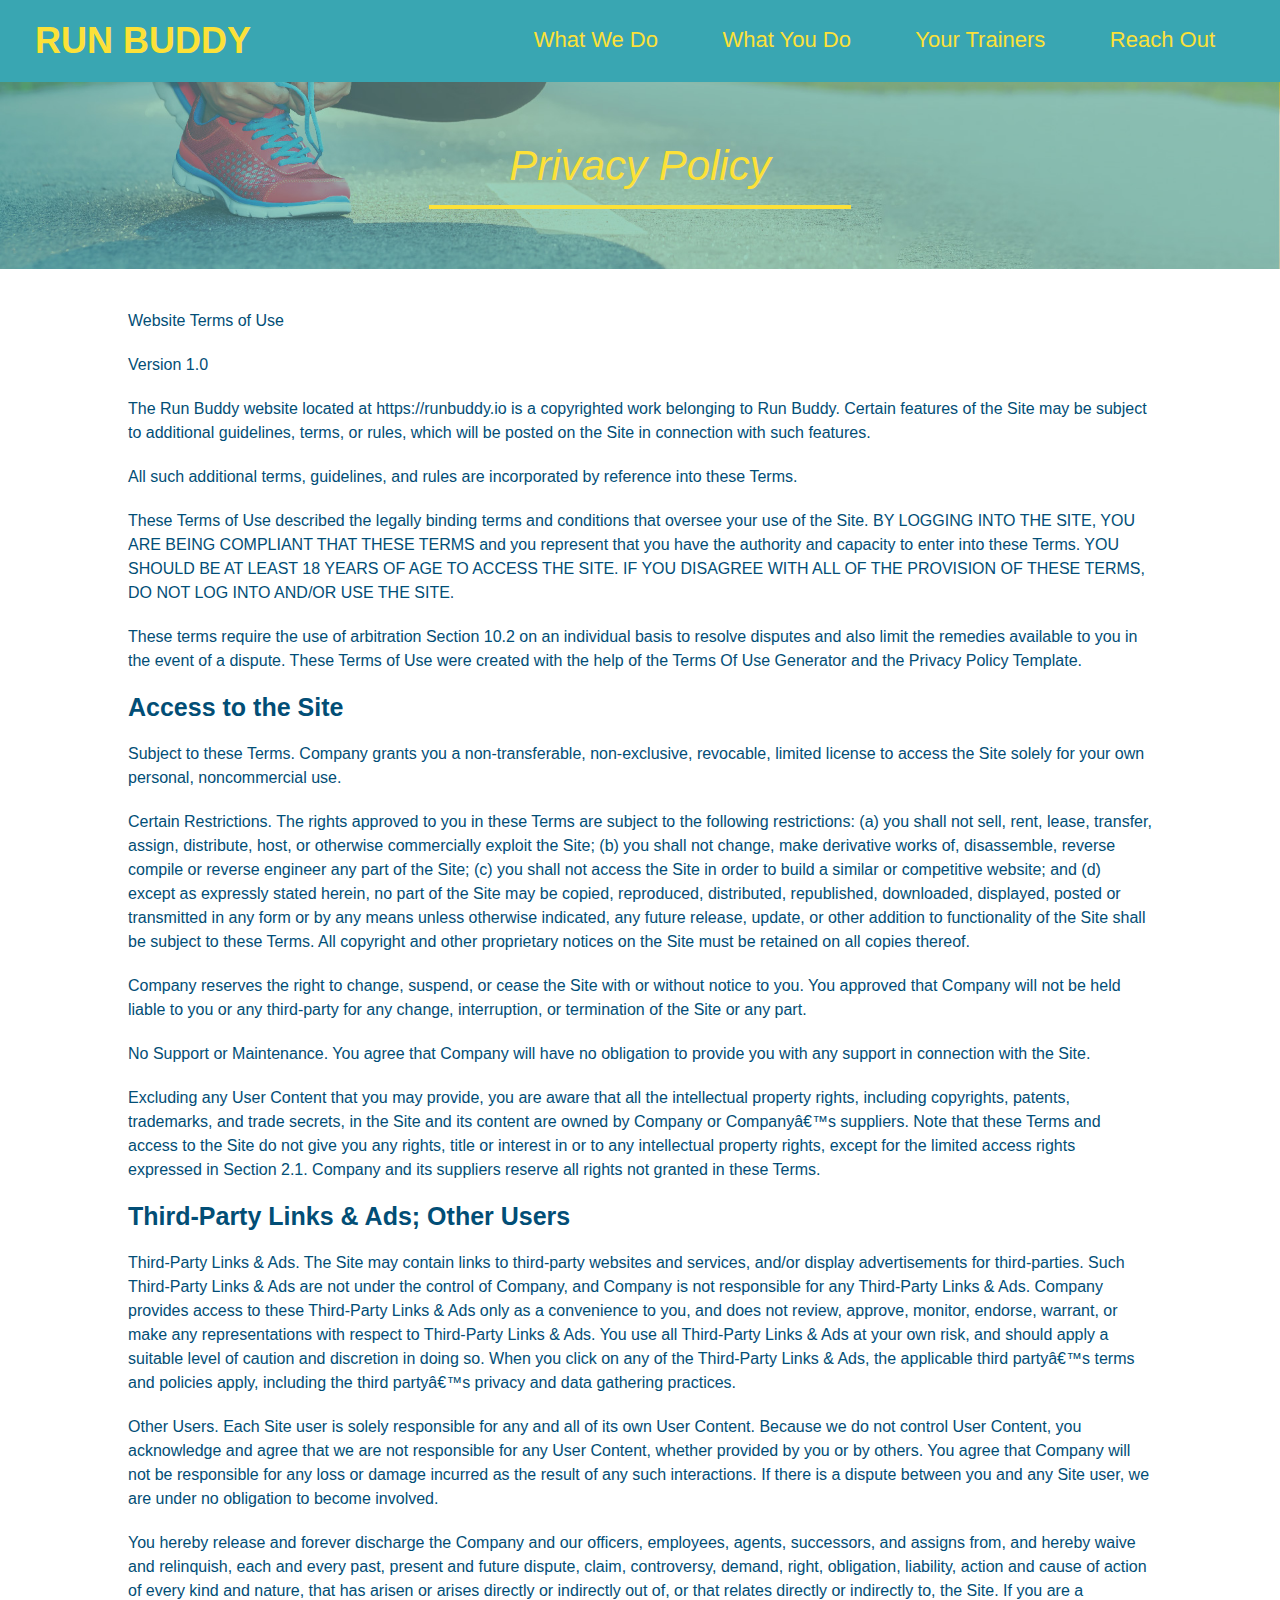
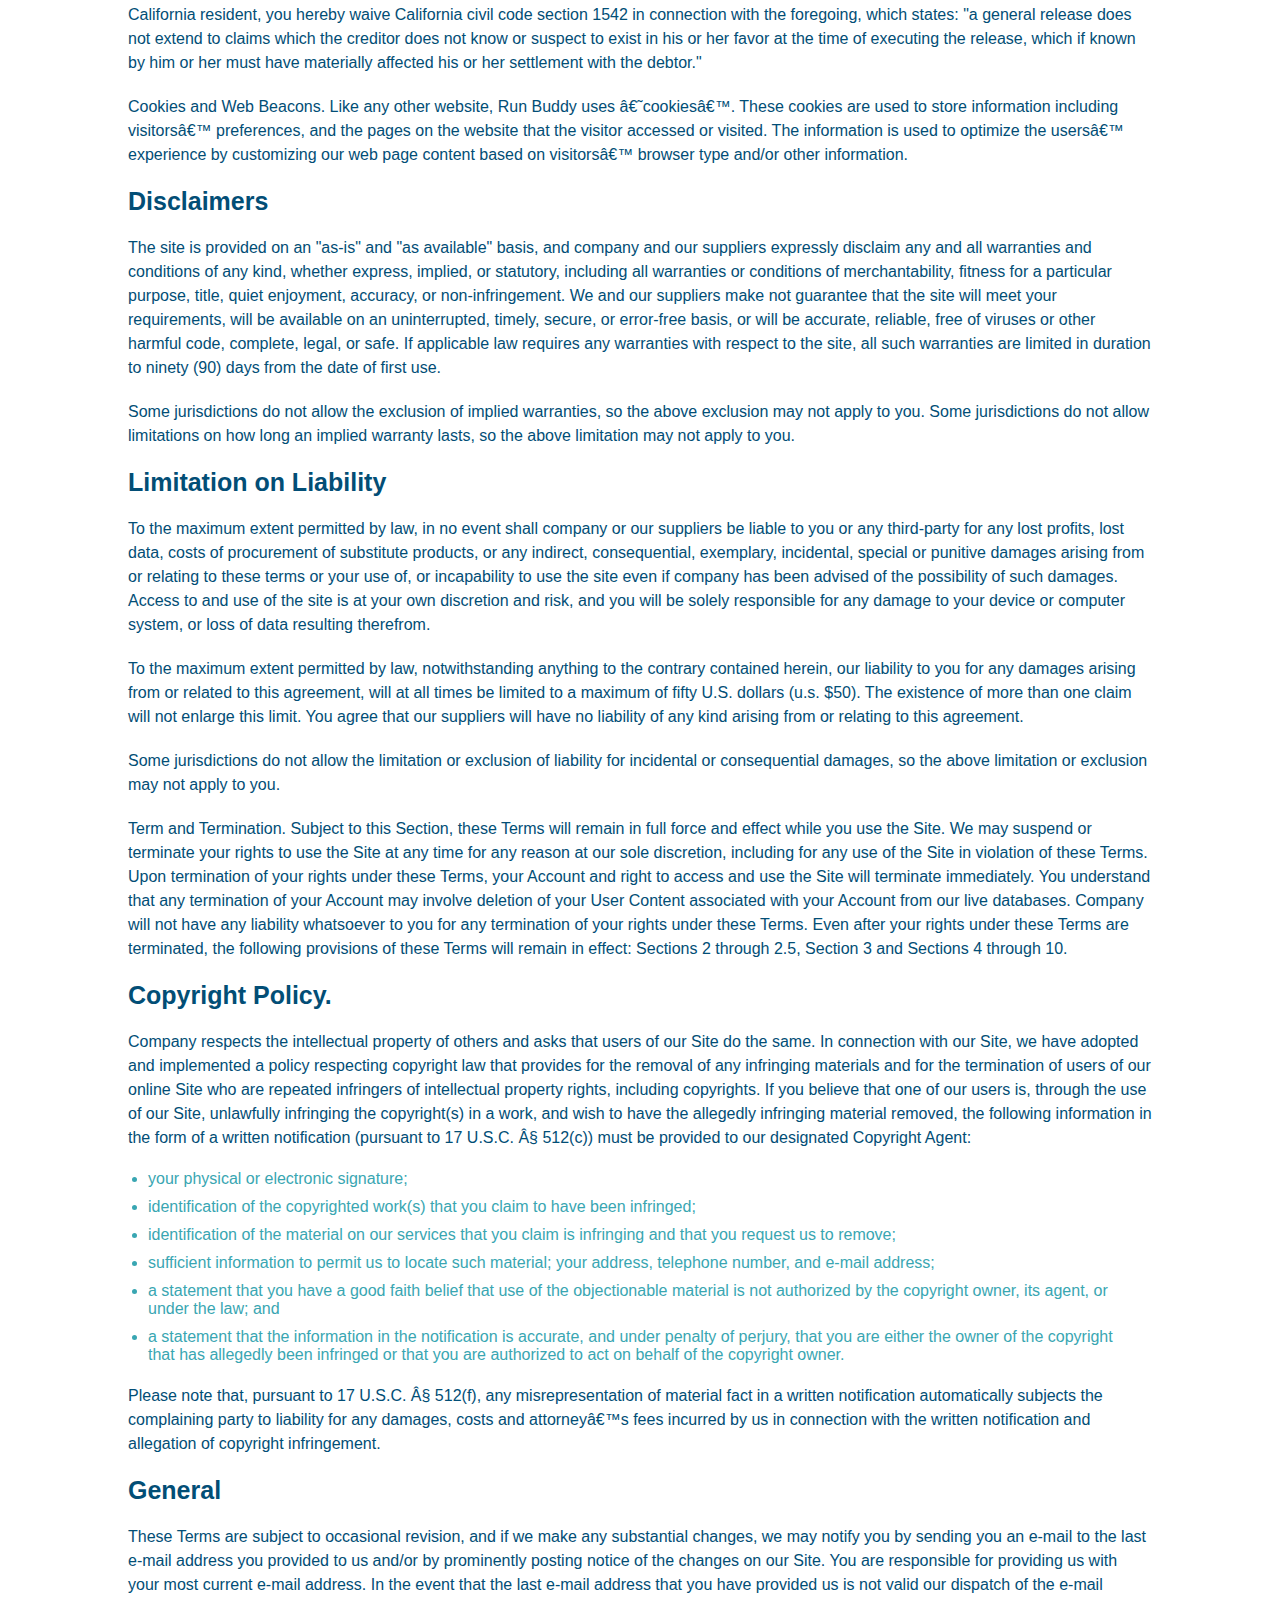
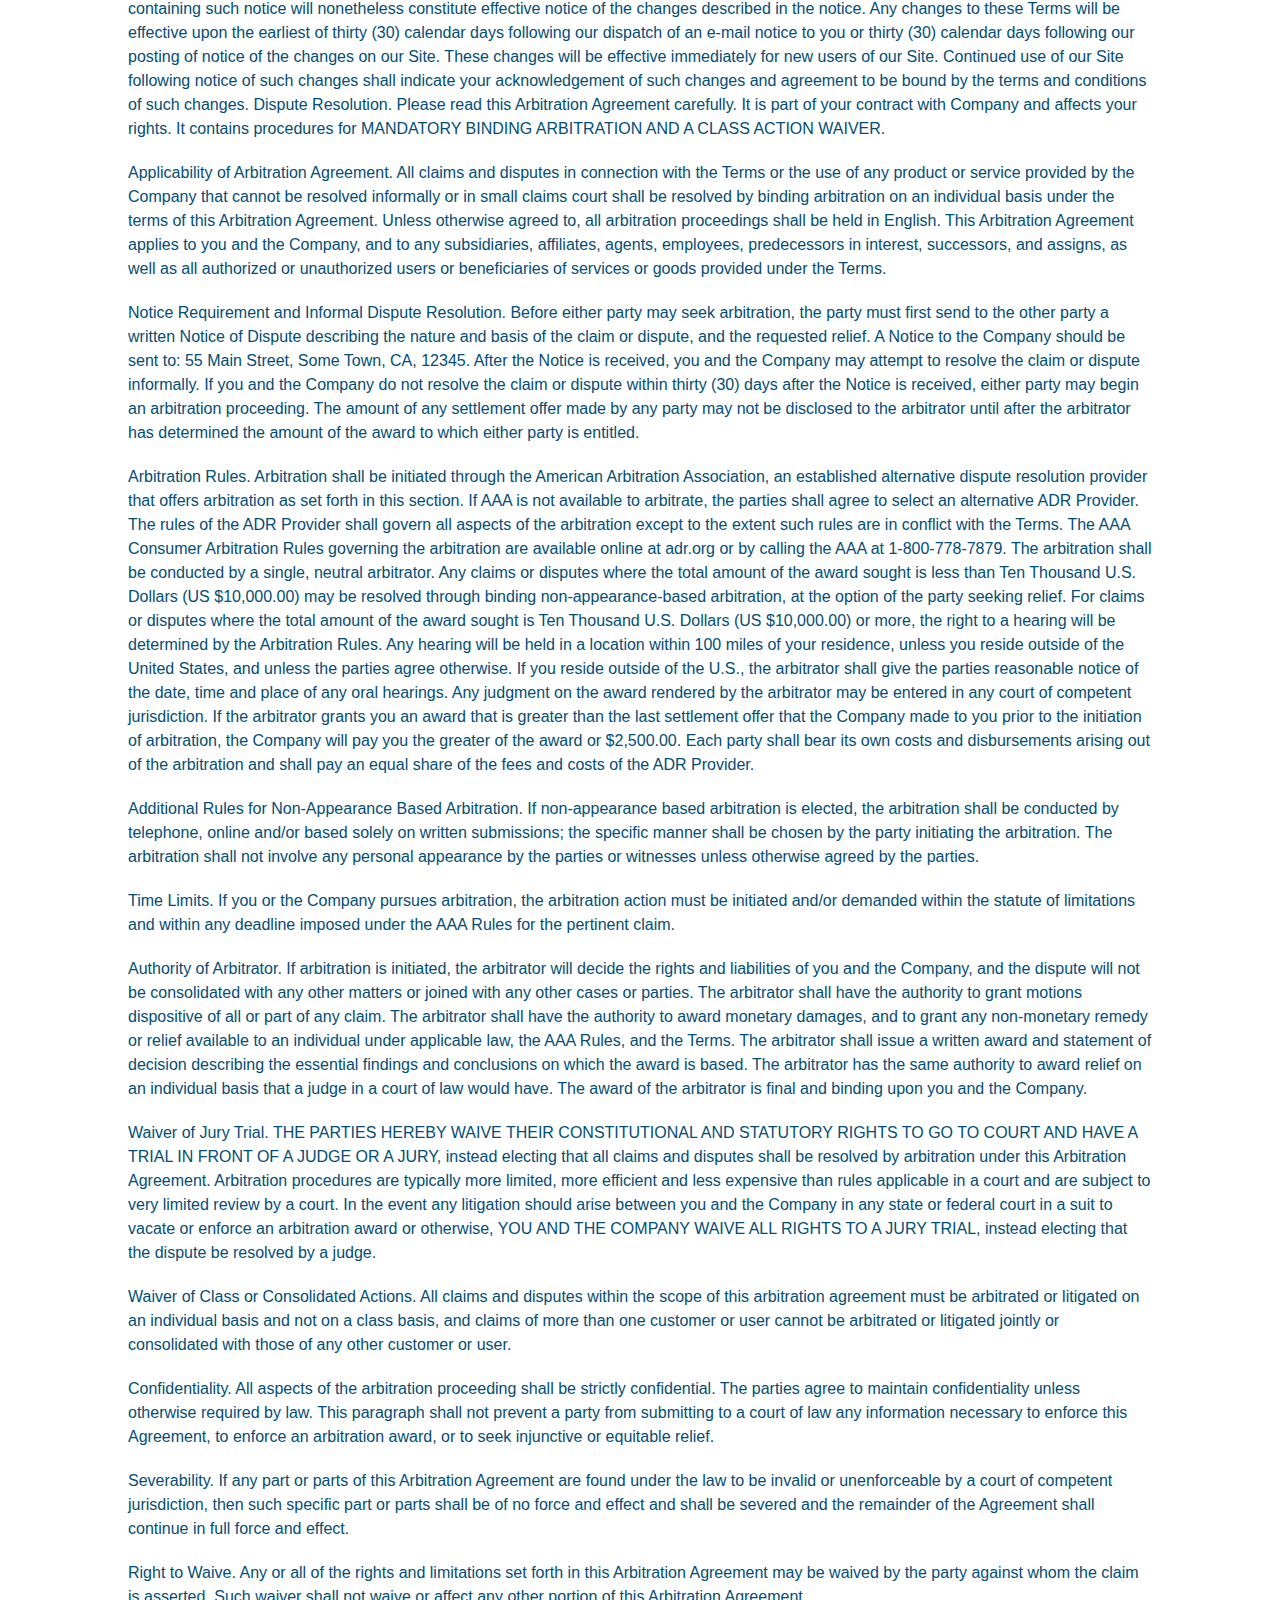
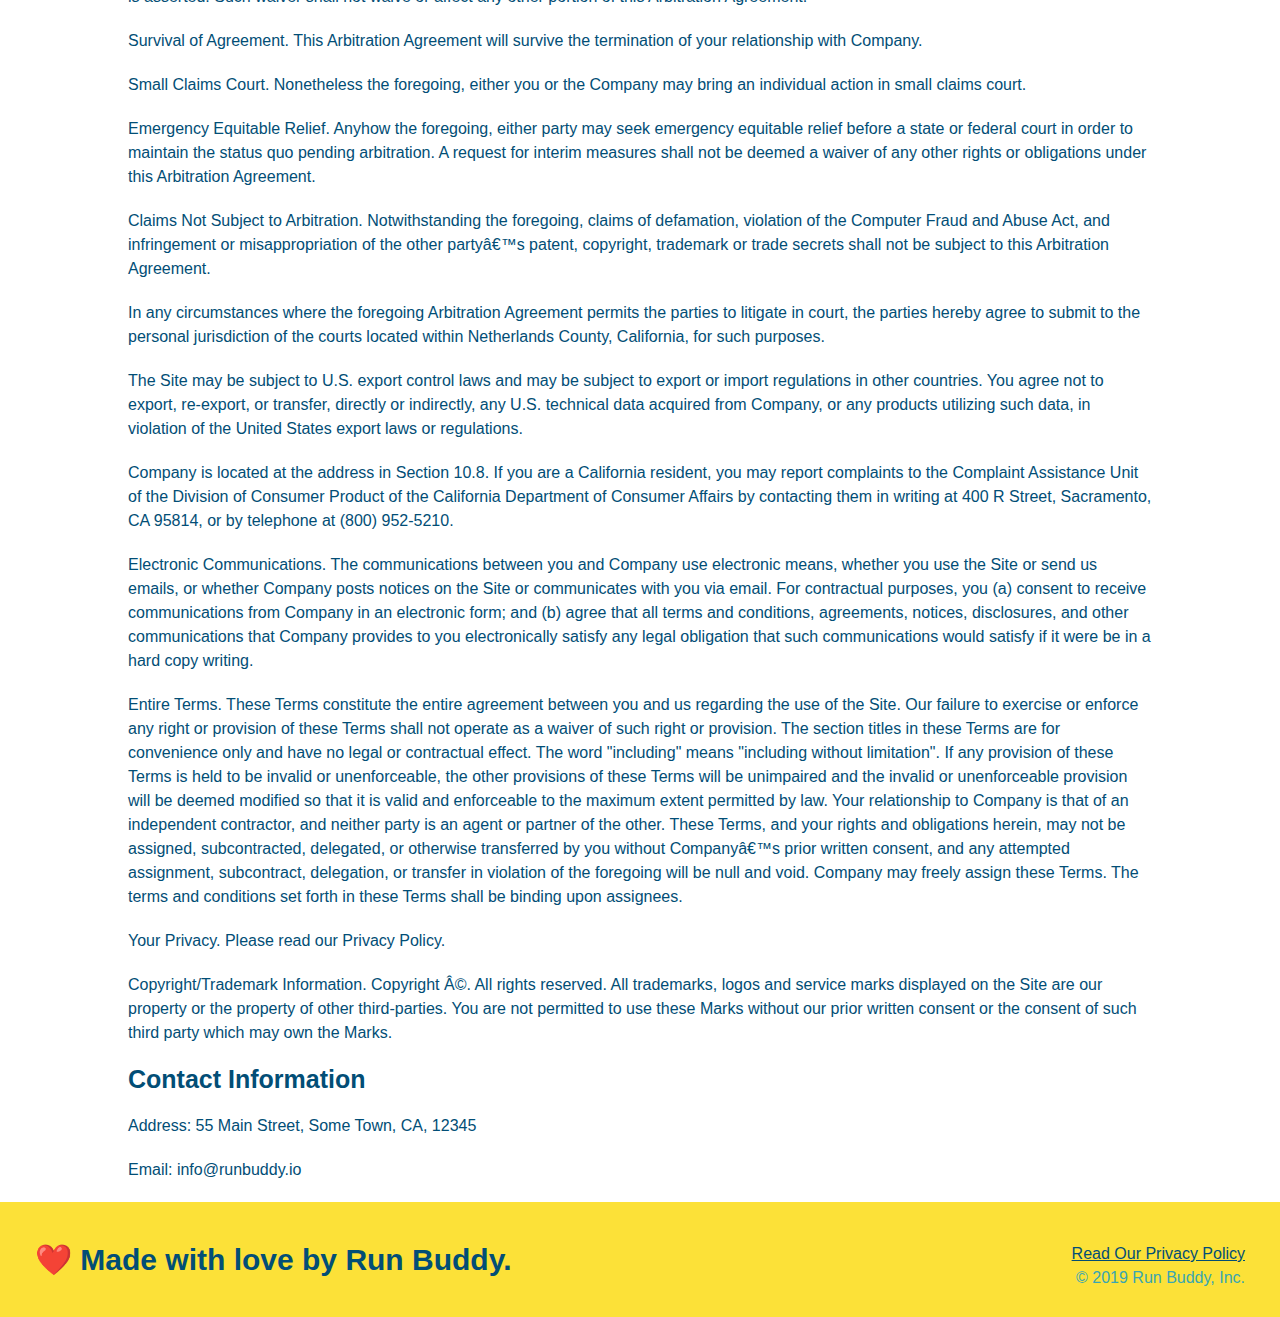
==== commit 98eaab85: "updated comment" ====
--- a/privacy-policy.html
+++ b/privacy-policy.html
@@ -36,443 +36,446 @@
       </ul>
     </nav>
   </header>
-    
-    <section class="hero">
-        <h2 class="page-title">
-            Privacy Policy
-        </h2>
-    </section>
-    <article class="secondary-content">
-        
-      <p>
-        Website Terms of Use
-      </p>
-
-      <p>
-        Version 1.0
-      </p>
-
-      <p>
-        The Run Buddy website located at https://runbuddy.io is a copyrighted work belonging to Run Buddy. Certain
-        features of the Site may be subject to additional guidelines, terms, or rules, which will be posted on the Site
-        in connection with such features.
-      </p>
-
-      <p>
-        All such additional terms, guidelines, and rules are incorporated by reference into these Terms.
-      </p>
-
-      <p>
-        These Terms of Use described the legally binding terms and conditions that oversee your use of the Site. BY
-        LOGGING INTO THE SITE, YOU ARE BEING COMPLIANT THAT THESE TERMS and you represent that you have the authority
-        and capacity to enter into these Terms. YOU SHOULD BE AT LEAST 18 YEARS OF AGE TO ACCESS THE SITE. IF YOU
-        DISAGREE WITH ALL OF THE PROVISION OF THESE TERMS, DO NOT LOG INTO AND/OR USE THE SITE.
-      </p>
-
-      <p>
-        These terms require the use of arbitration Section 10.2 on an individual basis to resolve disputes and also
-        limit the remedies available to you in the event of a dispute. These Terms of Use were created with the help of
-        the Terms Of Use Generator and the Privacy Policy Template.
-      </p>
-
-      <h3>
-        Access to the Site
-      </h3>
-
-      <p>
-        Subject to these Terms. Company grants you a non-transferable, non-exclusive, revocable, limited license to
-        access the Site solely for your own personal, noncommercial use.
-      </p>
-
-      <p>
-        Certain Restrictions. The rights approved to you in these Terms are subject to the following restrictions: (a)
-        you shall not sell, rent, lease, transfer, assign, distribute, host, or otherwise commercially exploit the Site;
-        (b) you shall not change, make derivative works of, disassemble, reverse compile or reverse engineer any part of
-        the Site; (c) you shall not access the Site in order to build a similar or competitive website; and (d) except
-        as expressly stated herein, no part of the Site may be copied, reproduced, distributed, republished, downloaded,
-        displayed, posted or transmitted in any form or by any means unless otherwise indicated, any future release,
-        update, or other addition to functionality of the Site shall be subject to these Terms. All copyright and other
-        proprietary notices on the Site must be retained on all copies thereof.
-      </p>
-
-      <p>
-        Company reserves the right to change, suspend, or cease the Site with or without notice to you. You approved
-        that Company will not be held liable to you or any third-party for any change, interruption, or termination of
-        the Site or any part.
-      </p>
-
-      <p>
-        No Support or Maintenance. You agree that Company will have no obligation to provide you with any support in
-        connection with the Site.
-      </p>
-
-      <p>
-        Excluding any User Content that you may provide, you are aware that all the intellectual property rights,
-        including copyrights, patents, trademarks, and trade secrets, in the Site and its content are owned by Company
-        or Companyâ€™s suppliers. Note that these Terms and access to the Site do not give you any rights, title or
-        interest in or to any intellectual property rights, except for the limited access rights expressed in Section
-        2.1. Company and its suppliers reserve all rights not granted in these Terms.
-      </p>
-
-      <h3>
-        Third-Party Links & Ads; Other Users
-      </h3>
-
-      <p>
-        Third-Party Links & Ads. The Site may contain links to third-party websites and services, and/or display
-        advertisements for third-parties. Such Third-Party Links & Ads are not under the control of Company, and Company
-        is not responsible for any Third-Party Links & Ads. Company provides access to these Third-Party Links & Ads
-        only as a convenience to you, and does not review, approve, monitor, endorse, warrant, or make any
-        representations with respect to Third-Party Links & Ads. You use all Third-Party Links & Ads at your own risk,
-        and should apply a suitable level of caution and discretion in doing so. When you click on any of the
-        Third-Party Links & Ads, the applicable third partyâ€™s terms and policies apply, including the third partyâ€™s
-        privacy and data gathering practices.
-      </p>
-
-      <p>
-        Other Users. Each Site user is solely responsible for any and all of its own User Content. Because we do not
-        control User Content, you acknowledge and agree that we are not responsible for any User Content, whether
-        provided by you or by others. You agree that Company will not be responsible for any loss or damage incurred as
-        the result of any such interactions. If there is a dispute between you and any Site user, we are under no
-        obligation to become involved.
-      </p>
-
-      <p>
-        You hereby release and forever discharge the Company and our officers, employees, agents, successors, and
-        assigns from, and hereby waive and relinquish, each and every past, present and future dispute, claim,
-        controversy, demand, right, obligation, liability, action and cause of action of every kind and nature, that has
-        arisen or arises directly or indirectly out of, or that relates directly or indirectly to, the Site. If you are
-        a California resident, you hereby waive California civil code section 1542 in connection with the foregoing,
-        which states: "a general release does not extend to claims which the creditor does not know or suspect to exist
-        in his or her favor at the time of executing the release, which if known by him or her must have materially
-        affected his or her settlement with the debtor."
-      </p>
-
-      <p>
-        Cookies and Web Beacons. Like any other website, Run Buddy uses â€˜cookiesâ€™. These cookies are used to store
-        information including visitorsâ€™ preferences, and the pages on the website that the visitor accessed or visited.
-        The information is used to optimize the usersâ€™ experience by customizing our web page content based on visitorsâ€™
-        browser type and/or other information.
-      </p>
-
-      <h3>
-        Disclaimers
-      </h3>
-
-      <p>
-        The site is provided on an "as-is" and "as available" basis, and company and our suppliers expressly disclaim
-        any and all warranties and conditions of any kind, whether express, implied, or statutory, including all
-        warranties or conditions of merchantability, fitness for a particular purpose, title, quiet enjoyment, accuracy,
-        or non-infringement. We and our suppliers make not guarantee that the site will meet your requirements, will be
-        available on an uninterrupted, timely, secure, or error-free basis, or will be accurate, reliable, free of
-        viruses or other harmful code, complete, legal, or safe. If applicable law requires any warranties with respect
-        to the site, all such warranties are limited in duration to ninety (90) days from the date of first use.
-      </p>
-
-      <p>
-        Some jurisdictions do not allow the exclusion of implied warranties, so the above exclusion may not apply to
-        you. Some jurisdictions do not allow limitations on how long an implied warranty lasts, so the above limitation
-        may not apply to you.
-      </p>
-
-      <h3>
-        Limitation on Liability
-      </h3>
-
-      <p>
-        To the maximum extent permitted by law, in no event shall company or our suppliers be liable to you or any
-        third-party for any lost profits, lost data, costs of procurement of substitute products, or any indirect,
-        consequential, exemplary, incidental, special or punitive damages arising from or relating to these terms or
-        your use of, or incapability to use the site even if company has been advised of the possibility of such
-        damages. Access to and use of the site is at your own discretion and risk, and you will be solely responsible
-        for any damage to your device or computer system, or loss of data resulting therefrom.
-      </p>
-
-      <p>
-        To the maximum extent permitted by law, notwithstanding anything to the contrary contained herein, our liability
-        to you for any damages arising from or related to this agreement, will at all times be limited to a maximum of
-        fifty U.S. dollars (u.s. $50). The existence of more than one claim will not enlarge this limit. You agree that
-        our suppliers will have no liability of any kind arising from or relating to this agreement.
-      </p>
-
-      <p>
-        Some jurisdictions do not allow the limitation or exclusion of liability for incidental or consequential
-        damages, so the above limitation or exclusion may not apply to you.
-      </p>
-
-      <p>
-        Term and Termination. Subject to this Section, these Terms will remain in full force and effect while you use
-        the Site. We may suspend or terminate your rights to use the Site at any time for any reason at our sole
-        discretion, including for any use of the Site in violation of these Terms. Upon termination of your rights under
-        these Terms, your Account and right to access and use the Site will terminate immediately. You understand that
-        any termination of your Account may involve deletion of your User Content associated with your Account from our
-        live databases. Company will not have any liability whatsoever to you for any termination of your rights under
-        these Terms. Even after your rights under these Terms are terminated, the following provisions of these Terms
-        will remain in effect: Sections 2 through 2.5, Section 3 and Sections 4 through 10.
-      </p>
-
-      <h3>
-        Copyright Policy.
-      </h3>
-
-      <p>
-        Company respects the intellectual property of others and asks that users of our Site do the same. In connection
-        with our Site, we have adopted and implemented a policy respecting copyright law that provides for the removal
-        of any infringing materials and for the termination of users of our online Site who are repeated infringers of
-        intellectual property rights, including copyrights. If you believe that one of our users is, through the use of
-        our Site, unlawfully infringing the copyright(s) in a work, and wish to have the allegedly infringing material
-        removed, the following information in the form of a written notification (pursuant to 17 U.S.C. Â§ 512(c)) must
-        be provided to our designated Copyright Agent:
-      </p>
-
-      <ul>
-        <li>
-          your physical or electronic signature;
-        </li>
-        <li>
-          identification of the copyrighted work(s) that you claim to have been infringed;
-        </li>
-        <li>
-          identification of the material on our services that you claim is infringing and that you request us to remove;
-        </li>
-        <li>
-          sufficient information to permit us to locate such material; your address, telephone number, and e-mail
-          address;
-        </li>
-        <li>
-          a statement that you have a good faith belief that use of the objectionable material is not authorized by the
-          copyright owner, its agent, or under the law; and
-        </li>
-        <li>
-          a statement that the information in the notification is accurate, and under penalty of perjury, that you are
-          either the owner of the copyright that has allegedly been infringed or that you are authorized to act on
-          behalf of the copyright owner.
-        </li>
-      </ul>
-
-      <p>
-        Please note that, pursuant to 17 U.S.C. Â§ 512(f), any misrepresentation of material fact in a written
-        notification automatically subjects the complaining party to liability for any damages, costs and attorneyâ€™s
-        fees incurred by us in connection with the written notification and allegation of copyright infringement.
-      </p>
-
-      <h3>
-        General
-      </h3>
-
-      <p>
-        These Terms are subject to occasional revision, and if we make any substantial changes, we may notify you by
-        sending you an e-mail to the last e-mail address you provided to us and/or by prominently posting notice of the
-        changes on our Site. You are responsible for providing us with your most current e-mail address. In the event
-        that the last e-mail address that you have provided us is not valid our dispatch of the e-mail containing such
-        notice will nonetheless constitute effective notice of the changes described in the notice. Any changes to these
-        Terms will be effective upon the earliest of thirty (30) calendar days following our dispatch of an e-mail
-        notice to you or thirty (30) calendar days following our posting of notice of the changes on our Site. These
-        changes will be effective immediately for new users of our Site. Continued use of our Site following notice of
-        such changes shall indicate your acknowledgement of such changes and agreement to be bound by the terms and
-        conditions of such changes. Dispute Resolution. Please read this Arbitration Agreement carefully. It is part of
-        your contract with Company and affects your rights. It contains procedures for MANDATORY BINDING ARBITRATION AND
-        A CLASS ACTION WAIVER.
-      </p>
-
-      <p>
-        Applicability of Arbitration Agreement. All claims and disputes in connection with the Terms or the use of any
-        product or service provided by the Company that cannot be resolved informally or in small claims court shall be
-        resolved by binding arbitration on an individual basis under the terms of this Arbitration Agreement. Unless
-        otherwise agreed to, all arbitration proceedings shall be held in English. This Arbitration Agreement applies to
-        you and the Company, and to any subsidiaries, affiliates, agents, employees, predecessors in interest,
-        successors, and assigns, as well as all authorized or unauthorized users or beneficiaries of services or goods
-        provided under the Terms.
-      </p>
-
-      <p>
-        Notice Requirement and Informal Dispute Resolution. Before either party may seek arbitration, the party must
-        first send to the other party a written Notice of Dispute describing the nature and basis of the claim or
-        dispute, and the requested relief. A Notice to the Company should be sent to: 55 Main Street, Some Town, CA,
-        12345. After the Notice is received, you and the Company may attempt to resolve the claim or dispute informally.
-        If you and the Company do not resolve the claim or dispute within thirty (30) days after the Notice is received,
-        either party may begin an arbitration proceeding. The amount of any settlement offer made by any party may not
-        be disclosed to the arbitrator until after the arbitrator has determined the amount of the award to which either
-        party is entitled.
-      </p>
-
-      <p>
-        Arbitration Rules. Arbitration shall be initiated through the American Arbitration Association, an established
-        alternative dispute resolution provider that offers arbitration as set forth in this section. If AAA is not
-        available to arbitrate, the parties shall agree to select an alternative ADR Provider. The rules of the ADR
-        Provider shall govern all aspects of the arbitration except to the extent such rules are in conflict with the
-        Terms. The AAA Consumer Arbitration Rules governing the arbitration are available online at adr.org or by
-        calling the AAA at 1-800-778-7879. The arbitration shall be conducted by a single, neutral arbitrator. Any
-        claims or disputes where the total amount of the award sought is less than Ten Thousand U.S. Dollars (US
-        $10,000.00) may be resolved through binding non-appearance-based arbitration, at the option of the party seeking
-        relief. For claims or disputes where the total amount of the award sought is Ten Thousand U.S. Dollars (US
-        $10,000.00) or more, the right to a hearing will be determined by the Arbitration Rules. Any hearing will be
-        held in a location within 100 miles of your residence, unless you reside outside of the United States, and
-        unless the parties agree otherwise. If you reside outside of the U.S., the arbitrator shall give the parties
-        reasonable notice of the date, time and place of any oral hearings. Any judgment on the award rendered by the
-        arbitrator may be entered in any court of competent jurisdiction. If the arbitrator grants you an award that is
-        greater than the last settlement offer that the Company made to you prior to the initiation of arbitration, the
-        Company will pay you the greater of the award or $2,500.00. Each party shall bear its own costs and
-        disbursements arising out of the arbitration and shall pay an equal share of the fees and costs of the ADR
-        Provider.
-      </p>
-
-      <p>
-        Additional Rules for Non-Appearance Based Arbitration. If non-appearance based arbitration is elected, the
-        arbitration shall be conducted by telephone, online and/or based solely on written submissions; the specific
-        manner shall be chosen by the party initiating the arbitration. The arbitration shall not involve any personal
-        appearance by the parties or witnesses unless otherwise agreed by the parties.
-      </p>
-
-      <p>
-        Time Limits. If you or the Company pursues arbitration, the arbitration action must be initiated and/or demanded
-        within the statute of limitations and within any deadline imposed under the AAA Rules for the pertinent claim.
-      </p>
-
-      <p>
-        Authority of Arbitrator. If arbitration is initiated, the arbitrator will decide the rights and liabilities of
-        you and the Company, and the dispute will not be consolidated with any other matters or joined with any other
-        cases or parties. The arbitrator shall have the authority to grant motions dispositive of all or part of any
-        claim. The arbitrator shall have the authority to award monetary damages, and to grant any non-monetary remedy
-        or relief available to an individual under applicable law, the AAA Rules, and the Terms. The arbitrator shall
-        issue a written award and statement of decision describing the essential findings and conclusions on which the
-        award is based. The arbitrator has the same authority to award relief on an individual basis that a judge in a
-        court of law would have. The award of the arbitrator is final and binding upon you and the Company.
-      </p>
-
-      <p>
-        Waiver of Jury Trial. THE PARTIES HEREBY WAIVE THEIR CONSTITUTIONAL AND STATUTORY RIGHTS TO GO TO COURT AND HAVE
-        A TRIAL IN FRONT OF A JUDGE OR A JURY, instead electing that all claims and disputes shall be resolved by
-        arbitration under this Arbitration Agreement. Arbitration procedures are typically more limited, more efficient
-        and less expensive than rules applicable in a court and are subject to very limited review by a court. In the
-        event any litigation should arise between you and the Company in any state or federal court in a suit to vacate
-        or enforce an arbitration award or otherwise, YOU AND THE COMPANY WAIVE ALL RIGHTS TO A JURY TRIAL, instead
-        electing that the dispute be resolved by a judge.
-      </p>
-
-      <p>
-        Waiver of Class or Consolidated Actions. All claims and disputes within the scope of this arbitration agreement
-        must be arbitrated or litigated on an individual basis and not on a class basis, and claims of more than one
-        customer or user cannot be arbitrated or litigated jointly or consolidated with those of any other customer or
-        user.
-      </p>
-
-      <p>
-        Confidentiality. All aspects of the arbitration proceeding shall be strictly confidential. The parties agree to
-        maintain confidentiality unless otherwise required by law. This paragraph shall not prevent a party from
-        submitting to a court of law any information necessary to enforce this Agreement, to enforce an arbitration
-        award, or to seek injunctive or equitable relief.
-      </p>
-
-      <p>
-        Severability. If any part or parts of this Arbitration Agreement are found under the law to be invalid or
-        unenforceable by a court of competent jurisdiction, then such specific part or parts shall be of no force and
-        effect and shall be severed and the remainder of the Agreement shall continue in full force and effect.
-      </p>
-
-      <p>
-        Right to Waive. Any or all of the rights and limitations set forth in this Arbitration Agreement may be waived
-        by the party against whom the claim is asserted. Such waiver shall not waive or affect any other portion of this
-        Arbitration Agreement.
-      </p>
-
-      <p>
-        Survival of Agreement. This Arbitration Agreement will survive the termination of your relationship with
-        Company.
-      </p>
-
-      <p>
-        Small Claims Court. Nonetheless the foregoing, either you or the Company may bring an individual action in small
-        claims court.
-      </p>
-
-      <p>
-        Emergency Equitable Relief. Anyhow the foregoing, either party may seek emergency equitable relief before a
-        state or federal court in order to maintain the status quo pending arbitration. A request for interim measures
-        shall not be deemed a waiver of any other rights or obligations under this Arbitration Agreement.
-      </p>
-
-      <p>
-        Claims Not Subject to Arbitration. Notwithstanding the foregoing, claims of defamation, violation of the
-        Computer Fraud and Abuse Act, and infringement or misappropriation of the other partyâ€™s patent, copyright,
-        trademark or trade secrets shall not be subject to this Arbitration Agreement.
-      </p>
-
-      <p>
-        In any circumstances where the foregoing Arbitration Agreement permits the parties to litigate in court, the
-        parties hereby agree to submit to the personal jurisdiction of the courts located within Netherlands County,
-        California, for such purposes.
-      </p>
-
-      <p>
-        The Site may be subject to U.S. export control laws and may be subject to export or import regulations in other
-        countries. You agree not to export, re-export, or transfer, directly or indirectly, any U.S. technical data
-        acquired from Company, or any products utilizing such data, in violation of the United States export laws or
-        regulations.
-      </p>
-
-      <p>
-        Company is located at the address in Section 10.8. If you are a California resident, you may report complaints
-        to the Complaint Assistance Unit of the Division of Consumer Product of the California Department of Consumer
-        Affairs by contacting them in writing at 400 R Street, Sacramento, CA 95814, or by telephone at (800) 952-5210.
-      </p>
-
-      <p>
-        Electronic Communications. The communications between you and Company use electronic means, whether you use the
-        Site or send us emails, or whether Company posts notices on the Site or communicates with you via email. For
-        contractual purposes, you (a) consent to receive communications from Company in an electronic form; and (b)
-        agree that all terms and conditions, agreements, notices, disclosures, and other communications that Company
-        provides to you electronically satisfy any legal obligation that such communications would satisfy if it were be
-        in a hard copy writing.
-      </p>
-
-      <p>
-        Entire Terms. These Terms constitute the entire agreement between you and us regarding the use of the Site. Our
-        failure to exercise or enforce any right or provision of these Terms shall not operate as a waiver of such right
-        or provision. The section titles in these Terms are for convenience only and have no legal or contractual
-        effect. The word "including" means "including without limitation". If any provision of these Terms is held to be
-        invalid or unenforceable, the other provisions of these Terms will be unimpaired and the invalid or
-        unenforceable provision will be deemed modified so that it is valid and enforceable to the maximum extent
-        permitted by law. Your relationship to Company is that of an independent contractor, and neither party is an
-        agent or partner of the other. These Terms, and your rights and obligations herein, may not be assigned,
-        subcontracted, delegated, or otherwise transferred by you without Companyâ€™s prior written consent, and any
-        attempted assignment, subcontract, delegation, or transfer in violation of the foregoing will be null and void.
-        Company may freely assign these Terms. The terms and conditions set forth in these Terms shall be binding upon
-        assignees.
-      </p>
-
-      <p>
-        Your Privacy. Please read our Privacy Policy.
-      </p>
-
-      <p>
-        Copyright/Trademark Information. Copyright Â©. All rights reserved. All trademarks, logos and service marks
-        displayed on the Site are our property or the property of other third-parties. You are not permitted to use
-        these Marks without our prior written consent or the consent of such third party which may own the Marks.
-      </p>
-
-      <h3>
-        Contact Information
-      </h3>
-
-      <p>
-        Address: 55 Main Street, Some Town, CA, 12345
-      </p>
-
-      <p>
-        Email: info@runbuddy.io
-      </p>
-    </article>
-
-
-    <!-- footer -->
-    <footer>
-      <h2>❤️ Made with love by Run Buddy.</h2>
-      <div>
-        <a href="#">Read Our Privacy Policy</a><br />
-        &copy; 2019 Run Buddy, Inc.
-      </div>
-    </footer>
-  </body>
-  
-  </html>+
+  <section class="hero">
+    <h2 class="page-title">
+      Privacy Policy
+    </h2>
+  </section>
+
+  <article class="secondary-content">
+
+    <p>
+      Website Terms of Use
+    </p>
+
+    <p>
+      Version 1.0
+    </p>
+
+    <p>
+      The Run Buddy website located at https://runbuddy.io is a copyrighted work belonging to Run Buddy. Certain
+      features of the Site may be subject to additional guidelines, terms, or rules, which will be posted on the Site
+      in connection with such features.
+    </p>
+
+    <p>
+      All such additional terms, guidelines, and rules are incorporated by reference into these Terms.
+    </p>
+
+    <p>
+      These Terms of Use described the legally binding terms and conditions that oversee your use of the Site. BY
+      LOGGING INTO THE SITE, YOU ARE BEING COMPLIANT THAT THESE TERMS and you represent that you have the authority
+      and capacity to enter into these Terms. YOU SHOULD BE AT LEAST 18 YEARS OF AGE TO ACCESS THE SITE. IF YOU
+      DISAGREE WITH ALL OF THE PROVISION OF THESE TERMS, DO NOT LOG INTO AND/OR USE THE SITE.
+    </p>
+
+    <p>
+      These terms require the use of arbitration Section 10.2 on an individual basis to resolve disputes and also
+      limit the remedies available to you in the event of a dispute. These Terms of Use were created with the help of
+      the Terms Of Use Generator and the Privacy Policy Template.
+    </p>
+
+    <h3>
+      Access to the Site
+    </h3>
+
+    <p>
+      Subject to these Terms. Company grants you a non-transferable, non-exclusive, revocable, limited license to
+      access the Site solely for your own personal, noncommercial use.
+    </p>
+
+    <p>
+      Certain Restrictions. The rights approved to you in these Terms are subject to the following restrictions: (a)
+      you shall not sell, rent, lease, transfer, assign, distribute, host, or otherwise commercially exploit the Site;
+      (b) you shall not change, make derivative works of, disassemble, reverse compile or reverse engineer any part of
+      the Site; (c) you shall not access the Site in order to build a similar or competitive website; and (d) except
+      as expressly stated herein, no part of the Site may be copied, reproduced, distributed, republished, downloaded,
+      displayed, posted or transmitted in any form or by any means unless otherwise indicated, any future release,
+      update, or other addition to functionality of the Site shall be subject to these Terms. All copyright and other
+      proprietary notices on the Site must be retained on all copies thereof.
+    </p>
+
+    <p>
+      Company reserves the right to change, suspend, or cease the Site with or without notice to you. You approved
+      that Company will not be held liable to you or any third-party for any change, interruption, or termination of
+      the Site or any part.
+    </p>
+
+    <p>
+      No Support or Maintenance. You agree that Company will have no obligation to provide you with any support in
+      connection with the Site.
+    </p>
+
+    <p>
+      Excluding any User Content that you may provide, you are aware that all the intellectual property rights,
+      including copyrights, patents, trademarks, and trade secrets, in the Site and its content are owned by Company
+      or Companyâ€™s suppliers. Note that these Terms and access to the Site do not give you any rights, title or
+      interest in or to any intellectual property rights, except for the limited access rights expressed in Section
+      2.1. Company and its suppliers reserve all rights not granted in these Terms.
+    </p>
+
+    <h3>
+      Third-Party Links & Ads; Other Users
+    </h3>
+
+    <p>
+      Third-Party Links & Ads. The Site may contain links to third-party websites and services, and/or display
+      advertisements for third-parties. Such Third-Party Links & Ads are not under the control of Company, and Company
+      is not responsible for any Third-Party Links & Ads. Company provides access to these Third-Party Links & Ads
+      only as a convenience to you, and does not review, approve, monitor, endorse, warrant, or make any
+      representations with respect to Third-Party Links & Ads. You use all Third-Party Links & Ads at your own risk,
+      and should apply a suitable level of caution and discretion in doing so. When you click on any of the
+      Third-Party Links & Ads, the applicable third partyâ€™s terms and policies apply, including the third partyâ€™s
+      privacy and data gathering practices.
+    </p>
+
+    <p>
+      Other Users. Each Site user is solely responsible for any and all of its own User Content. Because we do not
+      control User Content, you acknowledge and agree that we are not responsible for any User Content, whether
+      provided by you or by others. You agree that Company will not be responsible for any loss or damage incurred as
+      the result of any such interactions. If there is a dispute between you and any Site user, we are under no
+      obligation to become involved.
+    </p>
+
+    <p>
+      You hereby release and forever discharge the Company and our officers, employees, agents, successors, and
+      assigns from, and hereby waive and relinquish, each and every past, present and future dispute, claim,
+      controversy, demand, right, obligation, liability, action and cause of action of every kind and nature, that has
+      arisen or arises directly or indirectly out of, or that relates directly or indirectly to, the Site. If you are
+      a California resident, you hereby waive California civil code section 1542 in connection with the foregoing,
+      which states: "a general release does not extend to claims which the creditor does not know or suspect to exist
+      in his or her favor at the time of executing the release, which if known by him or her must have materially
+      affected his or her settlement with the debtor."
+    </p>
+
+    <p>
+      Cookies and Web Beacons. Like any other website, Run Buddy uses â€˜cookiesâ€™. These cookies are used to store
+      information including visitorsâ€™ preferences, and the pages on the website that the visitor accessed or visited.
+      The information is used to optimize the usersâ€™ experience by customizing our web page content based on
+      visitorsâ€™
+      browser type and/or other information.
+    </p>
+
+    <h3>
+      Disclaimers
+    </h3>
+
+    <p>
+      The site is provided on an "as-is" and "as available" basis, and company and our suppliers expressly disclaim
+      any and all warranties and conditions of any kind, whether express, implied, or statutory, including all
+      warranties or conditions of merchantability, fitness for a particular purpose, title, quiet enjoyment, accuracy,
+      or non-infringement. We and our suppliers make not guarantee that the site will meet your requirements, will be
+      available on an uninterrupted, timely, secure, or error-free basis, or will be accurate, reliable, free of
+      viruses or other harmful code, complete, legal, or safe. If applicable law requires any warranties with respect
+      to the site, all such warranties are limited in duration to ninety (90) days from the date of first use.
+    </p>
+
+    <p>
+      Some jurisdictions do not allow the exclusion of implied warranties, so the above exclusion may not apply to
+      you. Some jurisdictions do not allow limitations on how long an implied warranty lasts, so the above limitation
+      may not apply to you.
+    </p>
+
+    <h3>
+      Limitation on Liability
+    </h3>
+
+    <p>
+      To the maximum extent permitted by law, in no event shall company or our suppliers be liable to you or any
+      third-party for any lost profits, lost data, costs of procurement of substitute products, or any indirect,
+      consequential, exemplary, incidental, special or punitive damages arising from or relating to these terms or
+      your use of, or incapability to use the site even if company has been advised of the possibility of such
+      damages. Access to and use of the site is at your own discretion and risk, and you will be solely responsible
+      for any damage to your device or computer system, or loss of data resulting therefrom.
+    </p>
+
+    <p>
+      To the maximum extent permitted by law, notwithstanding anything to the contrary contained herein, our liability
+      to you for any damages arising from or related to this agreement, will at all times be limited to a maximum of
+      fifty U.S. dollars (u.s. $50). The existence of more than one claim will not enlarge this limit. You agree that
+      our suppliers will have no liability of any kind arising from or relating to this agreement.
+    </p>
+
+    <p>
+      Some jurisdictions do not allow the limitation or exclusion of liability for incidental or consequential
+      damages, so the above limitation or exclusion may not apply to you.
+    </p>
+
+    <p>
+      Term and Termination. Subject to this Section, these Terms will remain in full force and effect while you use
+      the Site. We may suspend or terminate your rights to use the Site at any time for any reason at our sole
+      discretion, including for any use of the Site in violation of these Terms. Upon termination of your rights under
+      these Terms, your Account and right to access and use the Site will terminate immediately. You understand that
+      any termination of your Account may involve deletion of your User Content associated with your Account from our
+      live databases. Company will not have any liability whatsoever to you for any termination of your rights under
+      these Terms. Even after your rights under these Terms are terminated, the following provisions of these Terms
+      will remain in effect: Sections 2 through 2.5, Section 3 and Sections 4 through 10.
+    </p>
+
+    <h3>
+      Copyright Policy.
+    </h3>
+
+    <p>
+      Company respects the intellectual property of others and asks that users of our Site do the same. In connection
+      with our Site, we have adopted and implemented a policy respecting copyright law that provides for the removal
+      of any infringing materials and for the termination of users of our online Site who are repeated infringers of
+      intellectual property rights, including copyrights. If you believe that one of our users is, through the use of
+      our Site, unlawfully infringing the copyright(s) in a work, and wish to have the allegedly infringing material
+      removed, the following information in the form of a written notification (pursuant to 17 U.S.C. Â§ 512(c)) must
+      be provided to our designated Copyright Agent:
+    </p>
+
+    <ul>
+      <li>
+        your physical or electronic signature;
+      </li>
+      <li>
+        identification of the copyrighted work(s) that you claim to have been infringed;
+      </li>
+      <li>
+        identification of the material on our services that you claim is infringing and that you request us to remove;
+      </li>
+      <li>
+        sufficient information to permit us to locate such material; your address, telephone number, and e-mail
+        address;
+      </li>
+      <li>
+        a statement that you have a good faith belief that use of the objectionable material is not authorized by the
+        copyright owner, its agent, or under the law; and
+      </li>
+      <li>
+        a statement that the information in the notification is accurate, and under penalty of perjury, that you are
+        either the owner of the copyright that has allegedly been infringed or that you are authorized to act on
+        behalf of the copyright owner.
+      </li>
+    </ul>
+
+    <p>
+      Please note that, pursuant to 17 U.S.C. Â§ 512(f), any misrepresentation of material fact in a written
+      notification automatically subjects the complaining party to liability for any damages, costs and attorneyâ€™s
+      fees incurred by us in connection with the written notification and allegation of copyright infringement.
+    </p>
+
+    <h3>
+      General
+    </h3>
+
+    <p>
+      These Terms are subject to occasional revision, and if we make any substantial changes, we may notify you by
+      sending you an e-mail to the last e-mail address you provided to us and/or by prominently posting notice of the
+      changes on our Site. You are responsible for providing us with your most current e-mail address. In the event
+      that the last e-mail address that you have provided us is not valid our dispatch of the e-mail containing such
+      notice will nonetheless constitute effective notice of the changes described in the notice. Any changes to these
+      Terms will be effective upon the earliest of thirty (30) calendar days following our dispatch of an e-mail
+      notice to you or thirty (30) calendar days following our posting of notice of the changes on our Site. These
+      changes will be effective immediately for new users of our Site. Continued use of our Site following notice of
+      such changes shall indicate your acknowledgement of such changes and agreement to be bound by the terms and
+      conditions of such changes. Dispute Resolution. Please read this Arbitration Agreement carefully. It is part of
+      your contract with Company and affects your rights. It contains procedures for MANDATORY BINDING ARBITRATION AND
+      A CLASS ACTION WAIVER.
+    </p>
+
+    <p>
+      Applicability of Arbitration Agreement. All claims and disputes in connection with the Terms or the use of any
+      product or service provided by the Company that cannot be resolved informally or in small claims court shall be
+      resolved by binding arbitration on an individual basis under the terms of this Arbitration Agreement. Unless
+      otherwise agreed to, all arbitration proceedings shall be held in English. This Arbitration Agreement applies to
+      you and the Company, and to any subsidiaries, affiliates, agents, employees, predecessors in interest,
+      successors, and assigns, as well as all authorized or unauthorized users or beneficiaries of services or goods
+      provided under the Terms.
+    </p>
+
+    <p>
+      Notice Requirement and Informal Dispute Resolution. Before either party may seek arbitration, the party must
+      first send to the other party a written Notice of Dispute describing the nature and basis of the claim or
+      dispute, and the requested relief. A Notice to the Company should be sent to: 55 Main Street, Some Town, CA,
+      12345. After the Notice is received, you and the Company may attempt to resolve the claim or dispute informally.
+      If you and the Company do not resolve the claim or dispute within thirty (30) days after the Notice is received,
+      either party may begin an arbitration proceeding. The amount of any settlement offer made by any party may not
+      be disclosed to the arbitrator until after the arbitrator has determined the amount of the award to which either
+      party is entitled.
+    </p>
+
+    <p>
+      Arbitration Rules. Arbitration shall be initiated through the American Arbitration Association, an established
+      alternative dispute resolution provider that offers arbitration as set forth in this section. If AAA is not
+      available to arbitrate, the parties shall agree to select an alternative ADR Provider. The rules of the ADR
+      Provider shall govern all aspects of the arbitration except to the extent such rules are in conflict with the
+      Terms. The AAA Consumer Arbitration Rules governing the arbitration are available online at adr.org or by
+      calling the AAA at 1-800-778-7879. The arbitration shall be conducted by a single, neutral arbitrator. Any
+      claims or disputes where the total amount of the award sought is less than Ten Thousand U.S. Dollars (US
+      $10,000.00) may be resolved through binding non-appearance-based arbitration, at the option of the party seeking
+      relief. For claims or disputes where the total amount of the award sought is Ten Thousand U.S. Dollars (US
+      $10,000.00) or more, the right to a hearing will be determined by the Arbitration Rules. Any hearing will be
+      held in a location within 100 miles of your residence, unless you reside outside of the United States, and
+      unless the parties agree otherwise. If you reside outside of the U.S., the arbitrator shall give the parties
+      reasonable notice of the date, time and place of any oral hearings. Any judgment on the award rendered by the
+      arbitrator may be entered in any court of competent jurisdiction. If the arbitrator grants you an award that is
+      greater than the last settlement offer that the Company made to you prior to the initiation of arbitration, the
+      Company will pay you the greater of the award or $2,500.00. Each party shall bear its own costs and
+      disbursements arising out of the arbitration and shall pay an equal share of the fees and costs of the ADR
+      Provider.
+    </p>
+
+    <p>
+      Additional Rules for Non-Appearance Based Arbitration. If non-appearance based arbitration is elected, the
+      arbitration shall be conducted by telephone, online and/or based solely on written submissions; the specific
+      manner shall be chosen by the party initiating the arbitration. The arbitration shall not involve any personal
+      appearance by the parties or witnesses unless otherwise agreed by the parties.
+    </p>
+
+    <p>
+      Time Limits. If you or the Company pursues arbitration, the arbitration action must be initiated and/or demanded
+      within the statute of limitations and within any deadline imposed under the AAA Rules for the pertinent claim.
+    </p>
+
+    <p>
+      Authority of Arbitrator. If arbitration is initiated, the arbitrator will decide the rights and liabilities of
+      you and the Company, and the dispute will not be consolidated with any other matters or joined with any other
+      cases or parties. The arbitrator shall have the authority to grant motions dispositive of all or part of any
+      claim. The arbitrator shall have the authority to award monetary damages, and to grant any non-monetary remedy
+      or relief available to an individual under applicable law, the AAA Rules, and the Terms. The arbitrator shall
+      issue a written award and statement of decision describing the essential findings and conclusions on which the
+      award is based. The arbitrator has the same authority to award relief on an individual basis that a judge in a
+      court of law would have. The award of the arbitrator is final and binding upon you and the Company.
+    </p>
+
+    <p>
+      Waiver of Jury Trial. THE PARTIES HEREBY WAIVE THEIR CONSTITUTIONAL AND STATUTORY RIGHTS TO GO TO COURT AND HAVE
+      A TRIAL IN FRONT OF A JUDGE OR A JURY, instead electing that all claims and disputes shall be resolved by
+      arbitration under this Arbitration Agreement. Arbitration procedures are typically more limited, more efficient
+      and less expensive than rules applicable in a court and are subject to very limited review by a court. In the
+      event any litigation should arise between you and the Company in any state or federal court in a suit to vacate
+      or enforce an arbitration award or otherwise, YOU AND THE COMPANY WAIVE ALL RIGHTS TO A JURY TRIAL, instead
+      electing that the dispute be resolved by a judge.
+    </p>
+
+    <p>
+      Waiver of Class or Consolidated Actions. All claims and disputes within the scope of this arbitration agreement
+      must be arbitrated or litigated on an individual basis and not on a class basis, and claims of more than one
+      customer or user cannot be arbitrated or litigated jointly or consolidated with those of any other customer or
+      user.
+    </p>
+
+    <p>
+      Confidentiality. All aspects of the arbitration proceeding shall be strictly confidential. The parties agree to
+      maintain confidentiality unless otherwise required by law. This paragraph shall not prevent a party from
+      submitting to a court of law any information necessary to enforce this Agreement, to enforce an arbitration
+      award, or to seek injunctive or equitable relief.
+    </p>
+
+    <p>
+      Severability. If any part or parts of this Arbitration Agreement are found under the law to be invalid or
+      unenforceable by a court of competent jurisdiction, then such specific part or parts shall be of no force and
+      effect and shall be severed and the remainder of the Agreement shall continue in full force and effect.
+    </p>
+
+    <p>
+      Right to Waive. Any or all of the rights and limitations set forth in this Arbitration Agreement may be waived
+      by the party against whom the claim is asserted. Such waiver shall not waive or affect any other portion of this
+      Arbitration Agreement.
+    </p>
+
+    <p>
+      Survival of Agreement. This Arbitration Agreement will survive the termination of your relationship with
+      Company.
+    </p>
+
+    <p>
+      Small Claims Court. Nonetheless the foregoing, either you or the Company may bring an individual action in small
+      claims court.
+    </p>
+
+    <p>
+      Emergency Equitable Relief. Anyhow the foregoing, either party may seek emergency equitable relief before a
+      state or federal court in order to maintain the status quo pending arbitration. A request for interim measures
+      shall not be deemed a waiver of any other rights or obligations under this Arbitration Agreement.
+    </p>
+
+    <p>
+      Claims Not Subject to Arbitration. Notwithstanding the foregoing, claims of defamation, violation of the
+      Computer Fraud and Abuse Act, and infringement or misappropriation of the other partyâ€™s patent, copyright,
+      trademark or trade secrets shall not be subject to this Arbitration Agreement.
+    </p>
+
+    <p>
+      In any circumstances where the foregoing Arbitration Agreement permits the parties to litigate in court, the
+      parties hereby agree to submit to the personal jurisdiction of the courts located within Netherlands County,
+      California, for such purposes.
+    </p>
+
+    <p>
+      The Site may be subject to U.S. export control laws and may be subject to export or import regulations in other
+      countries. You agree not to export, re-export, or transfer, directly or indirectly, any U.S. technical data
+      acquired from Company, or any products utilizing such data, in violation of the United States export laws or
+      regulations.
+    </p>
+
+    <p>
+      Company is located at the address in Section 10.8. If you are a California resident, you may report complaints
+      to the Complaint Assistance Unit of the Division of Consumer Product of the California Department of Consumer
+      Affairs by contacting them in writing at 400 R Street, Sacramento, CA 95814, or by telephone at (800) 952-5210.
+    </p>
+
+    <p>
+      Electronic Communications. The communications between you and Company use electronic means, whether you use the
+      Site or send us emails, or whether Company posts notices on the Site or communicates with you via email. For
+      contractual purposes, you (a) consent to receive communications from Company in an electronic form; and (b)
+      agree that all terms and conditions, agreements, notices, disclosures, and other communications that Company
+      provides to you electronically satisfy any legal obligation that such communications would satisfy if it were be
+      in a hard copy writing.
+    </p>
+
+    <p>
+      Entire Terms. These Terms constitute the entire agreement between you and us regarding the use of the Site. Our
+      failure to exercise or enforce any right or provision of these Terms shall not operate as a waiver of such right
+      or provision. The section titles in these Terms are for convenience only and have no legal or contractual
+      effect. The word "including" means "including without limitation". If any provision of these Terms is held to be
+      invalid or unenforceable, the other provisions of these Terms will be unimpaired and the invalid or
+      unenforceable provision will be deemed modified so that it is valid and enforceable to the maximum extent
+      permitted by law. Your relationship to Company is that of an independent contractor, and neither party is an
+      agent or partner of the other. These Terms, and your rights and obligations herein, may not be assigned,
+      subcontracted, delegated, or otherwise transferred by you without Companyâ€™s prior written consent, and any
+      attempted assignment, subcontract, delegation, or transfer in violation of the foregoing will be null and void.
+      Company may freely assign these Terms. The terms and conditions set forth in these Terms shall be binding upon
+      assignees.
+    </p>
+
+    <p>
+      Your Privacy. Please read our Privacy Policy.
+    </p>
+
+    <p>
+      Copyright/Trademark Information. Copyright Â©. All rights reserved. All trademarks, logos and service marks
+      displayed on the Site are our property or the property of other third-parties. You are not permitted to use
+      these Marks without our prior written consent or the consent of such third party which may own the Marks.
+    </p>
+
+    <h3>
+      Contact Information
+    </h3>
+
+    <p>
+      Address: 55 Main Street, Some Town, CA, 12345
+    </p>
+
+    <p>
+      Email: info@runbuddy.io
+    </p>
+
+  </article>
+
+
+  <!-- footer -->
+  <footer>
+    <h2>❤️ Made with love by Run Buddy.</h2>
+    <div>
+      <a href="#">Read Our Privacy Policy</a><br />
+      &copy; 2019 Run Buddy, Inc.
+    </div>
+  </footer>
+</body>
+
+</html>--- a/assets/css/secondary-styles.css
+++ b/assets/css/secondary-styles.css
@@ -1,42 +1,42 @@
 .hero {
-    background-position: bottom;
-    height: auto;
-    text-align: center;
-    margin-bottom: 40px;
-  }
+  background-position: bottom;
+  height: auto;
+  text-align: center;
+  margin-bottom: 40px;
+}
 
-  .page-title {
-      color: #fce138;
-      display: inline-block;
-      border-bottom: 4px solid #fce138;
-      padding: 0 80px 15px 80px;
-      font-weight: normal;
-      font-size: 42px;
-      font-style: italic;
-  }
+.page-title {
+  color: #fce138;
+  display: inline-block;
+  border-bottom: 4px solid #fce138;
+  padding: 0 80px 15px 80px;
+  font-weight: normal;
+  font-size: 42px;
+  font-style: italic;
+}
 
-  .secondary-content {
-      width: 80%;
-      margin: center;
-      color: #024e76;
-  }
+.secondary-content {
+  width: 80%;
+  margin: 0 auto;
+  color: #024e76;
+}
 
-  .secondary-content h3 {
-      font-size: 25px;
-      margin: 20px;
-  }
+.secondary-content h3 {
+  font-size: 25px;
+  margin: 20px 0;
+}
 
-  .secondary-content p {
-      font-size: 16px;
-      line-height: 1.5;
-      margin: 20px;
-  }
+.secondary-content p {
+  font-size: 16px;
+  line-height: 1.5;
+  margin: 20px 0;
+}
 
-  .secondary-content ul {
-      margin: 15px;
-  }
+.secondary-content ul {
+  margin: 15px 20px;
+}
 
-  .secondary-content li {
-      color: #39a6b2;
-      margin: 10px;
-  }+.secondary-content li {
+  color: #39a6b2;
+  margin: 10px 0;
+}
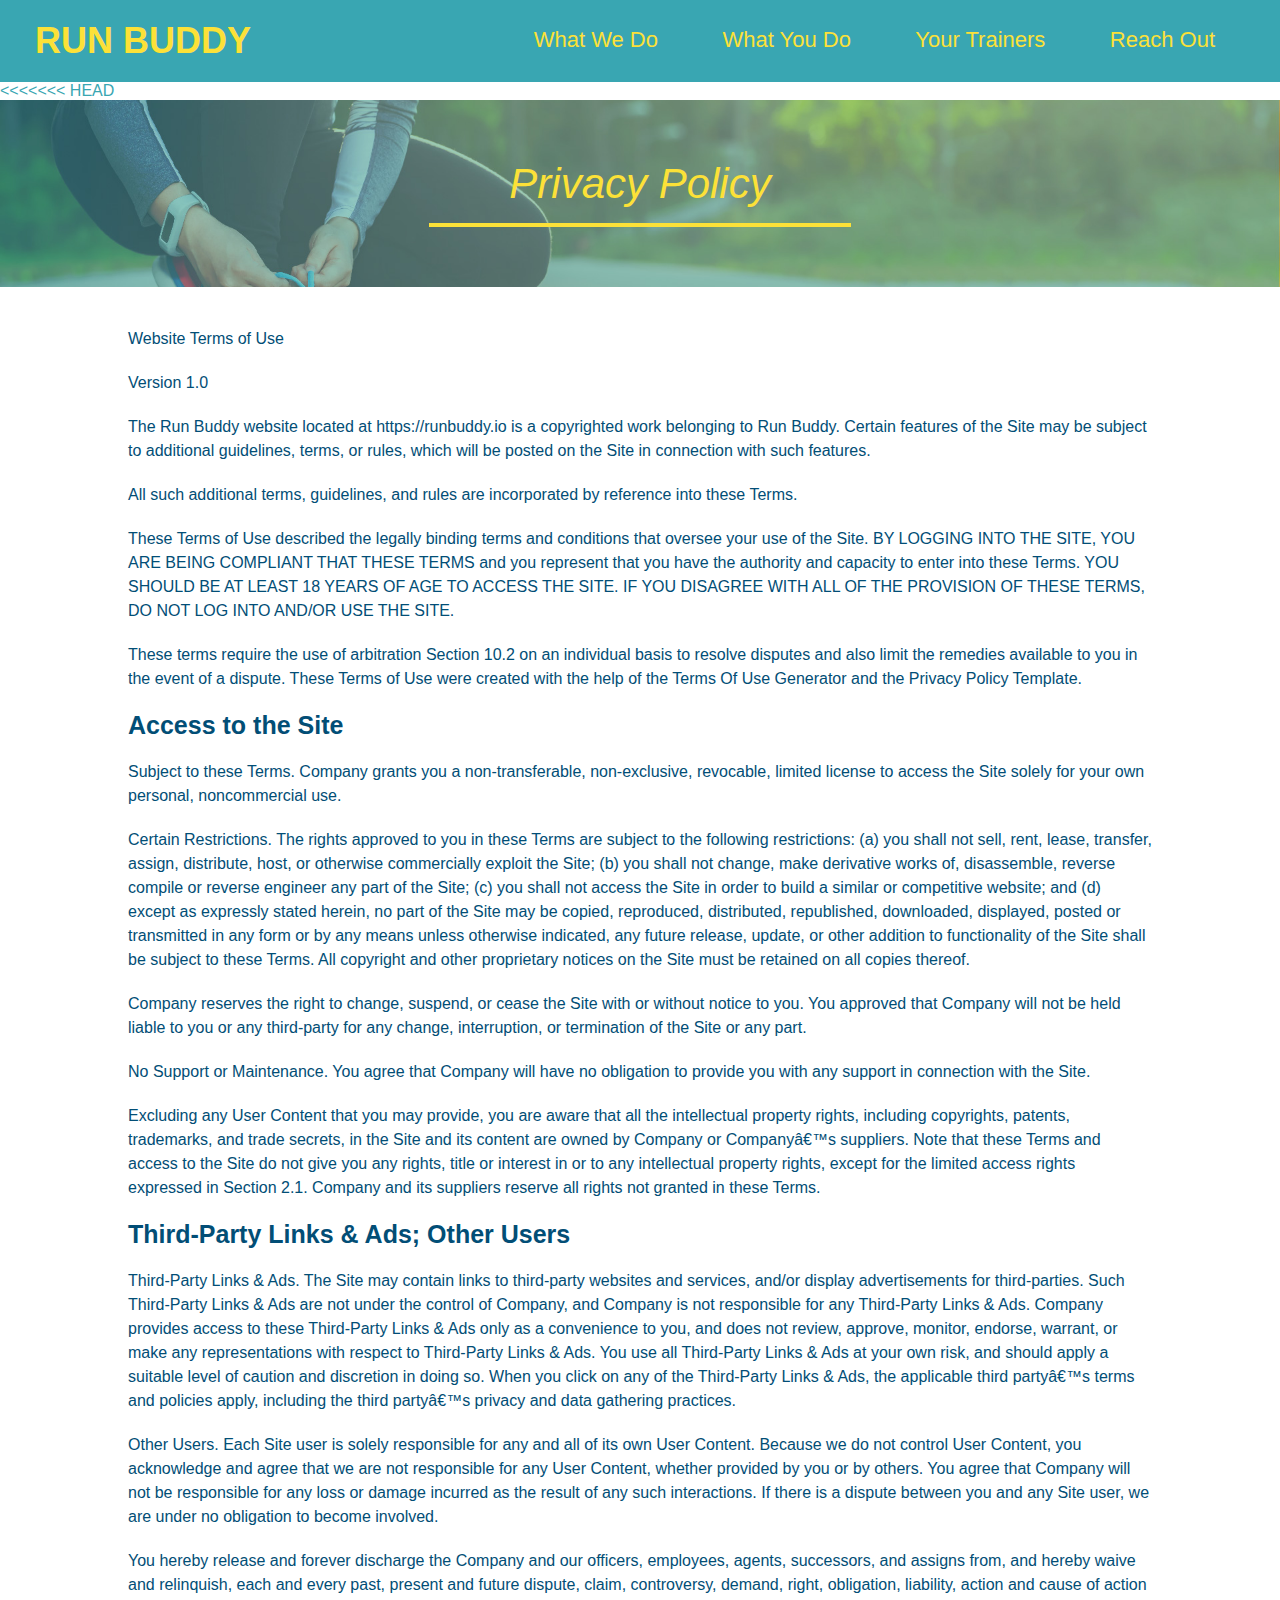
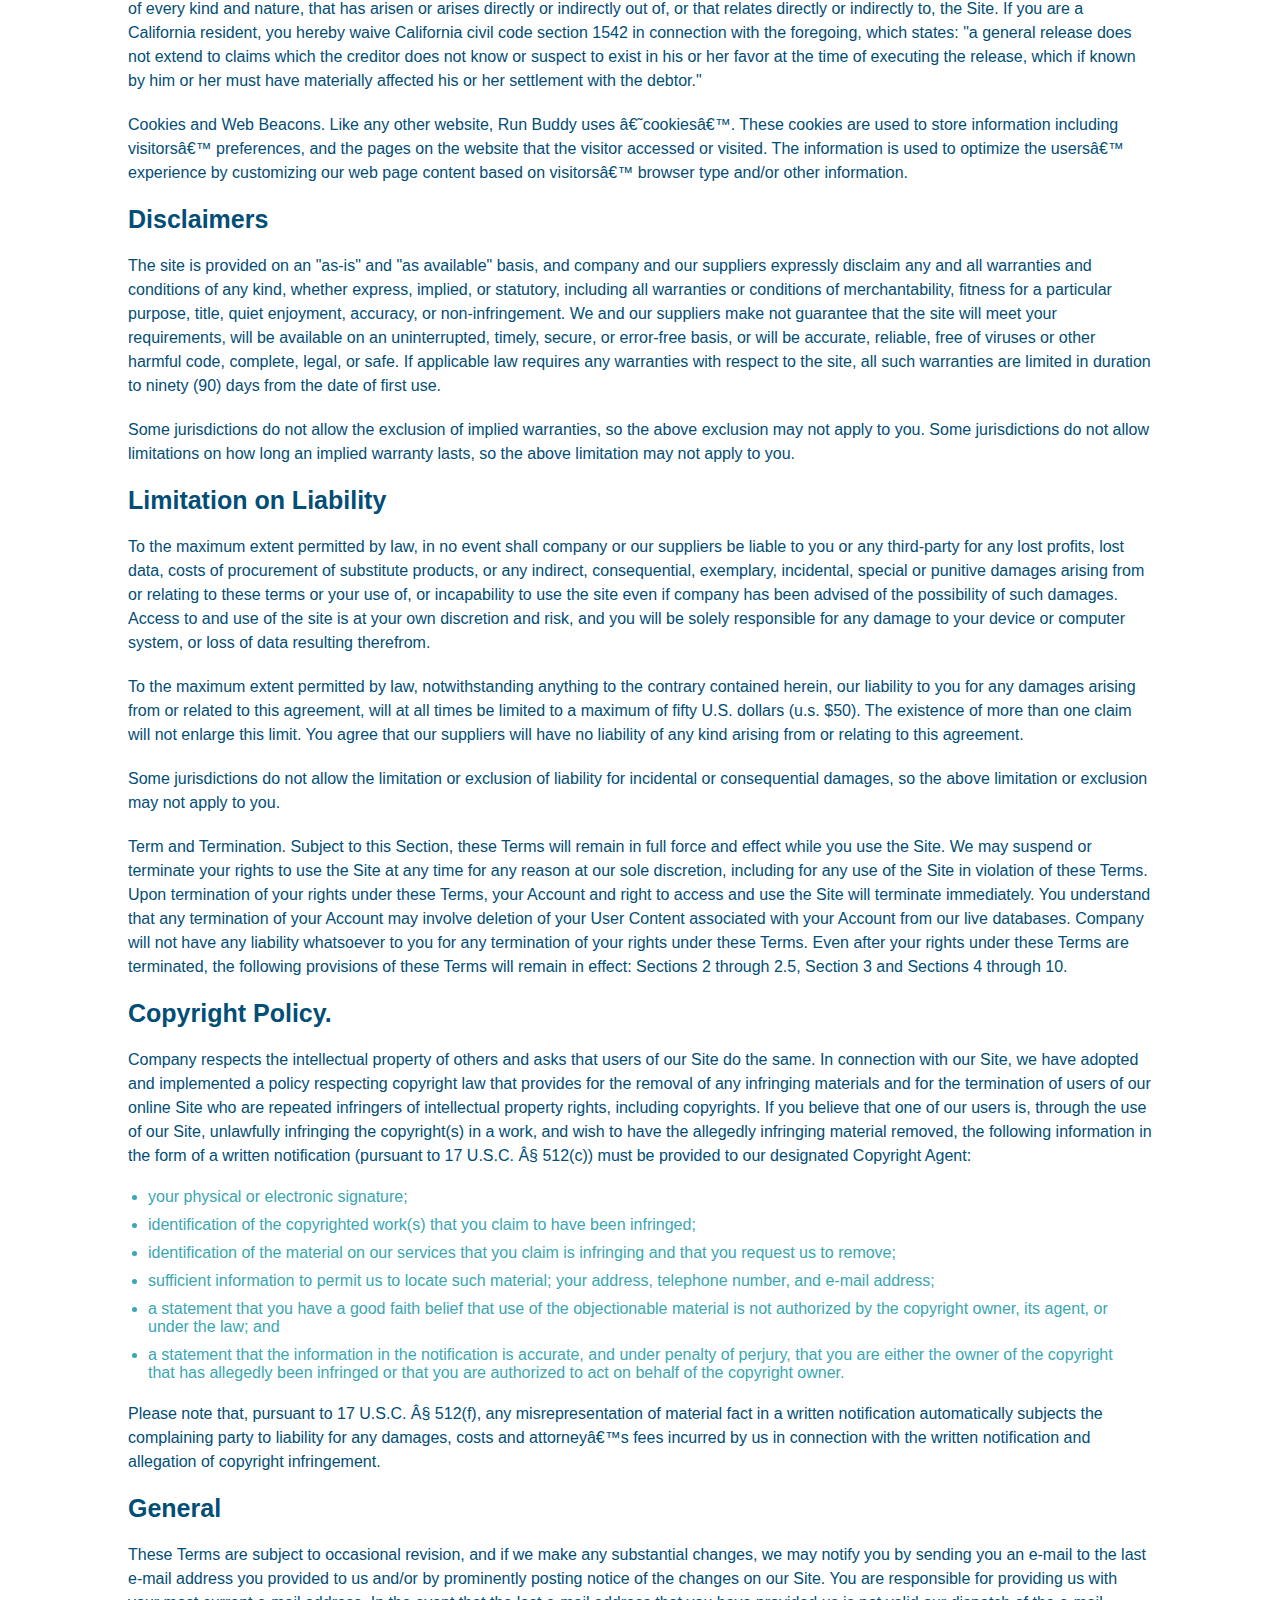
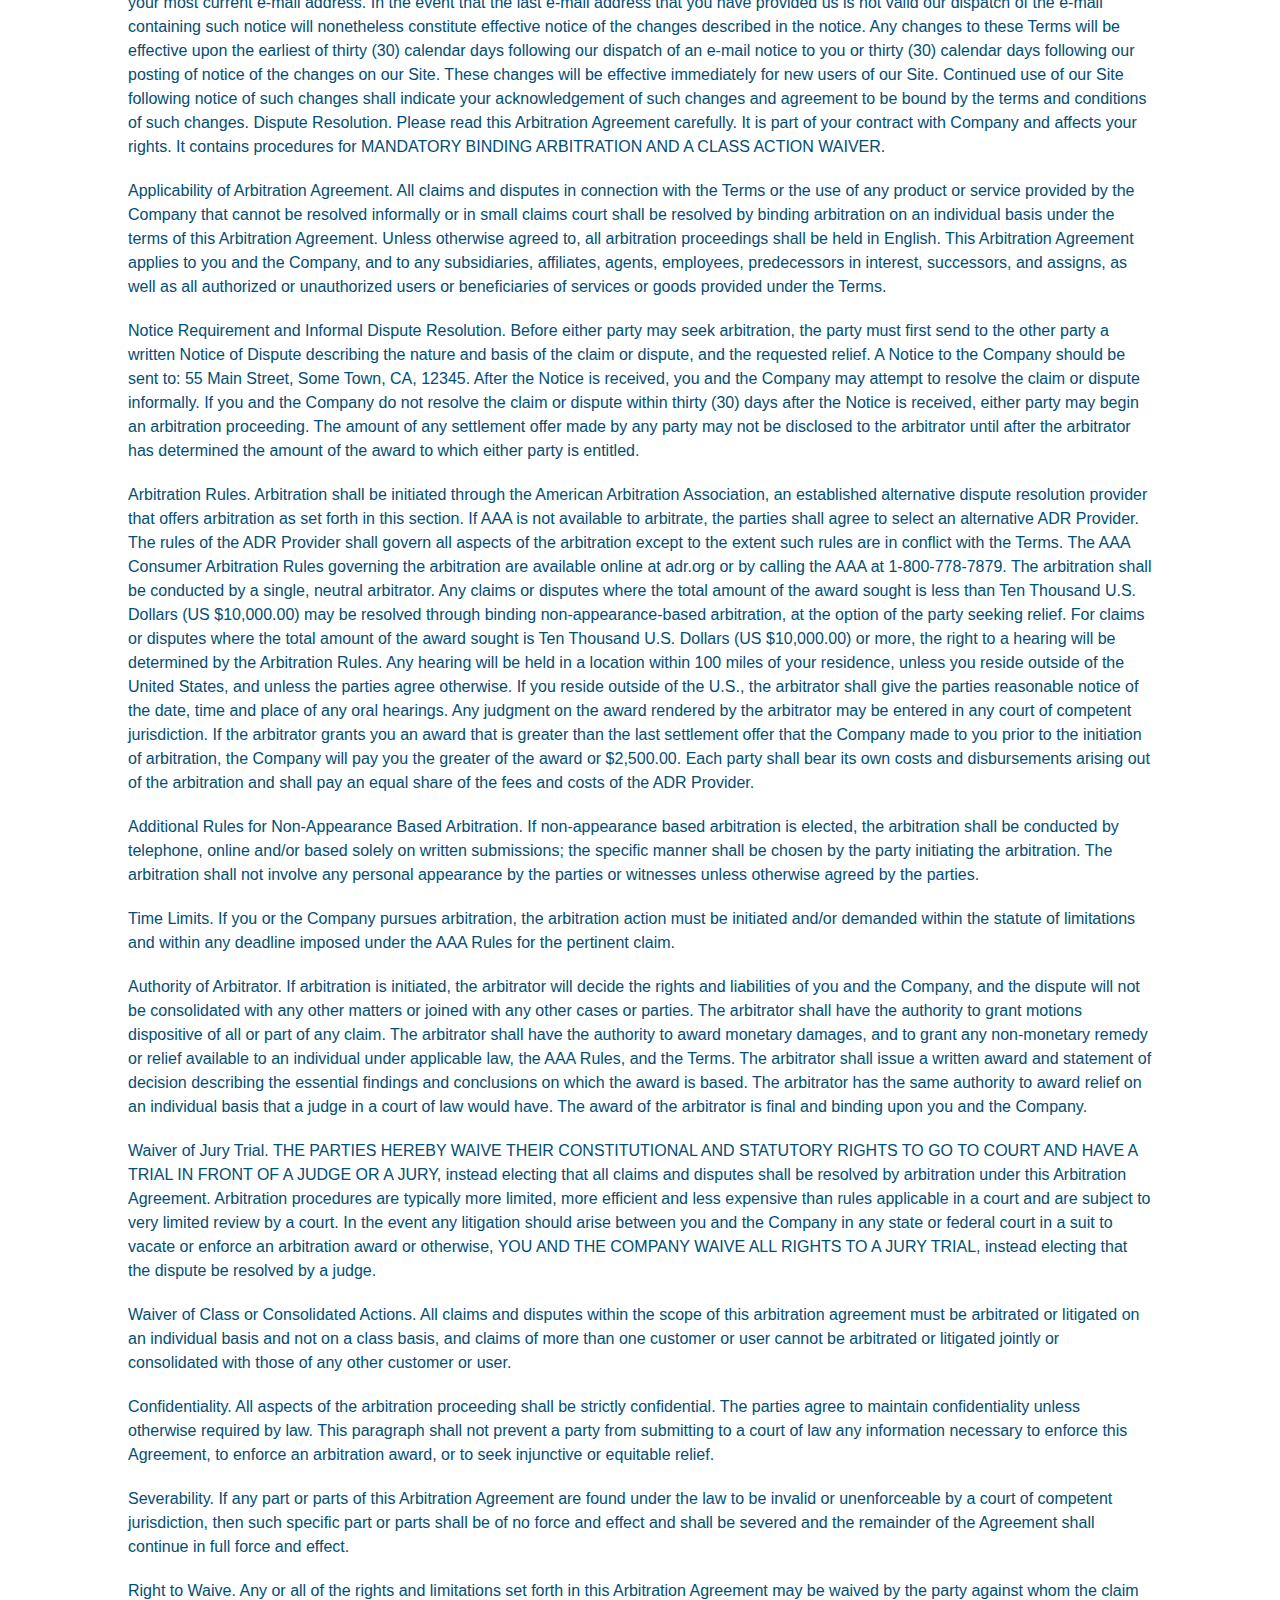
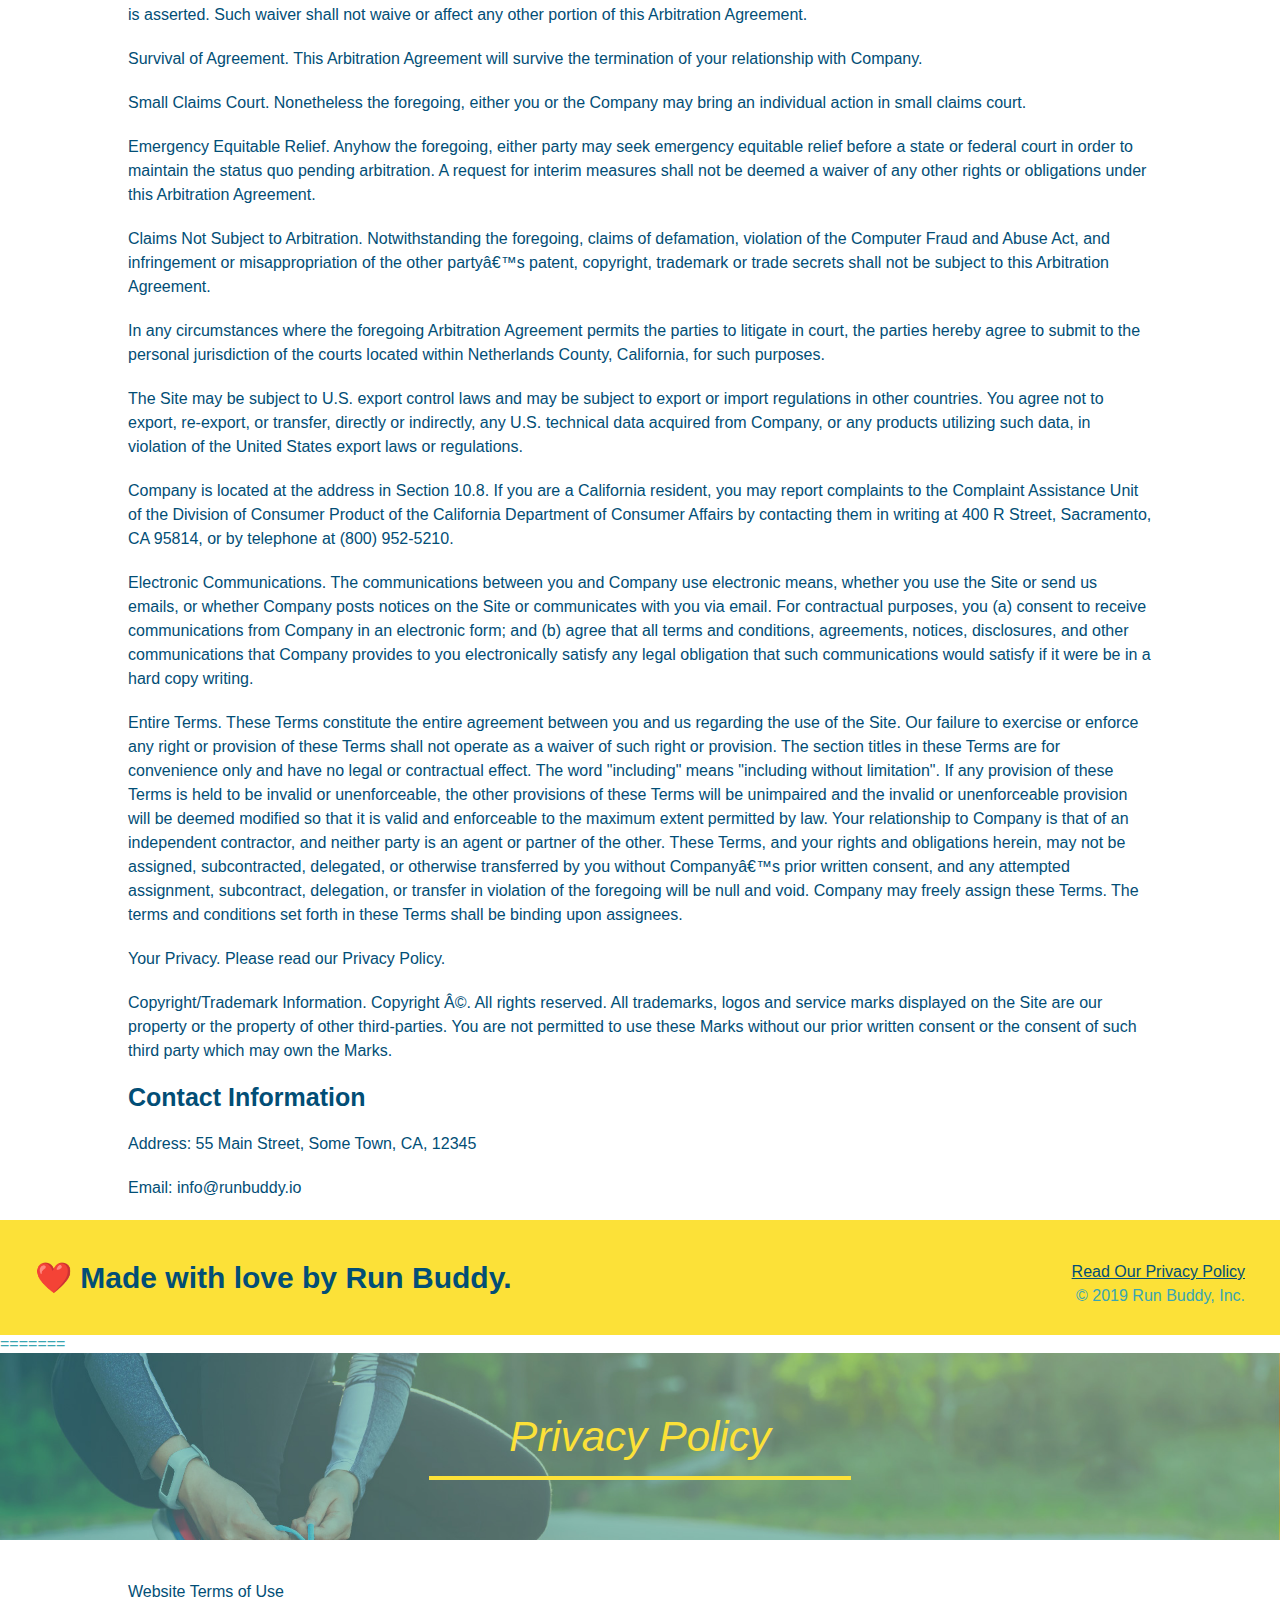
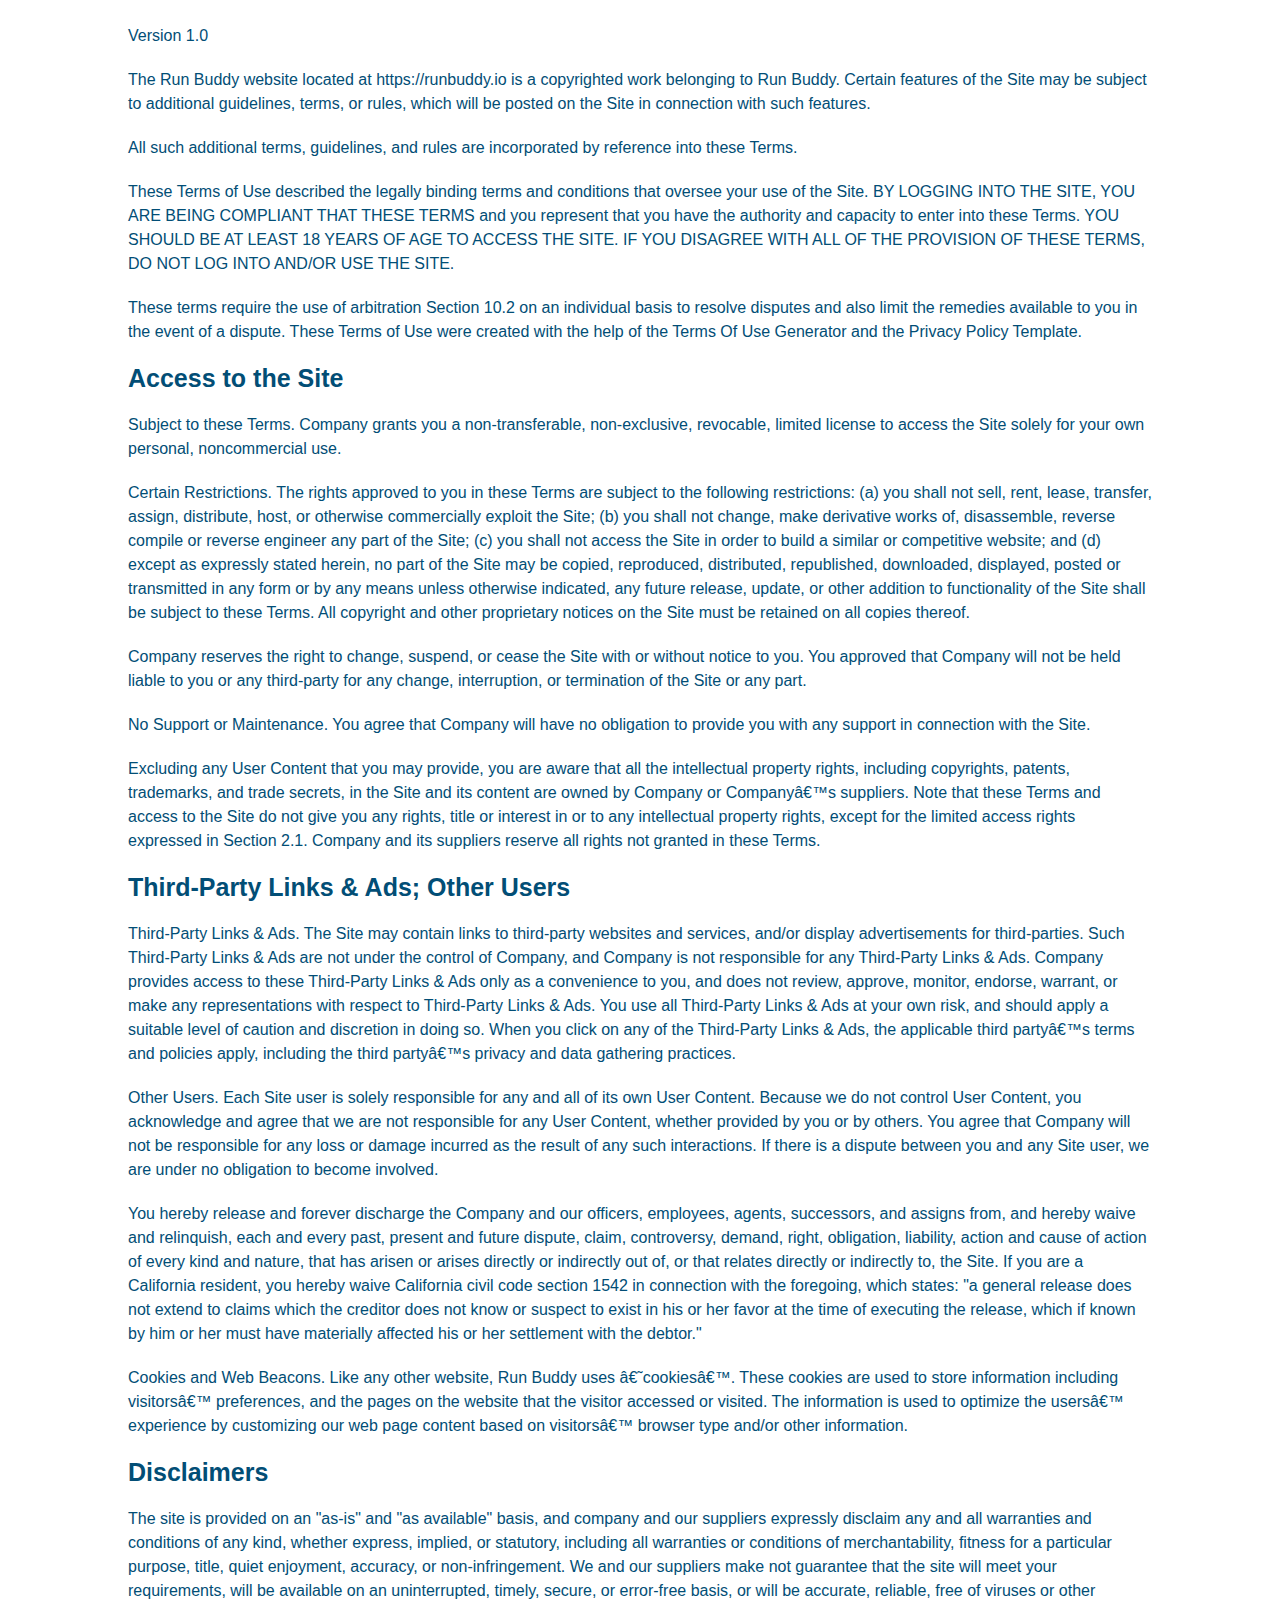
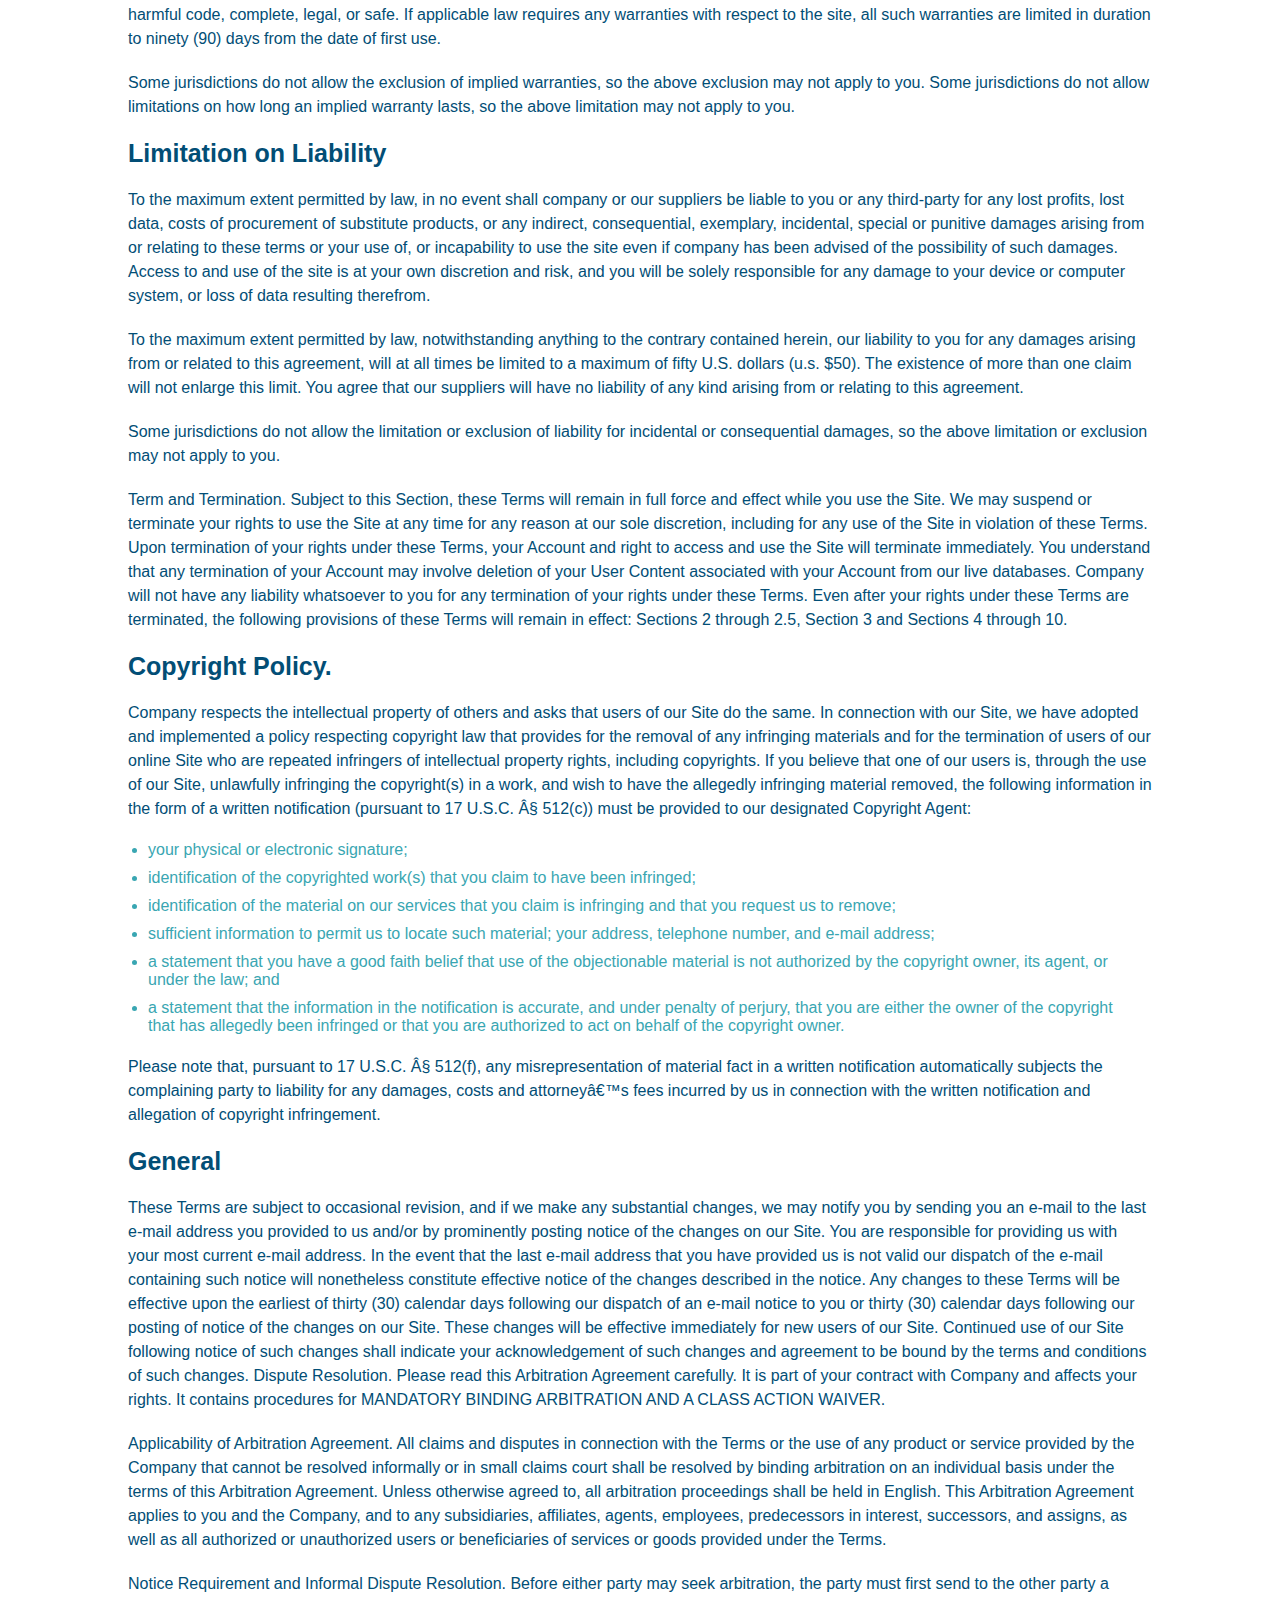
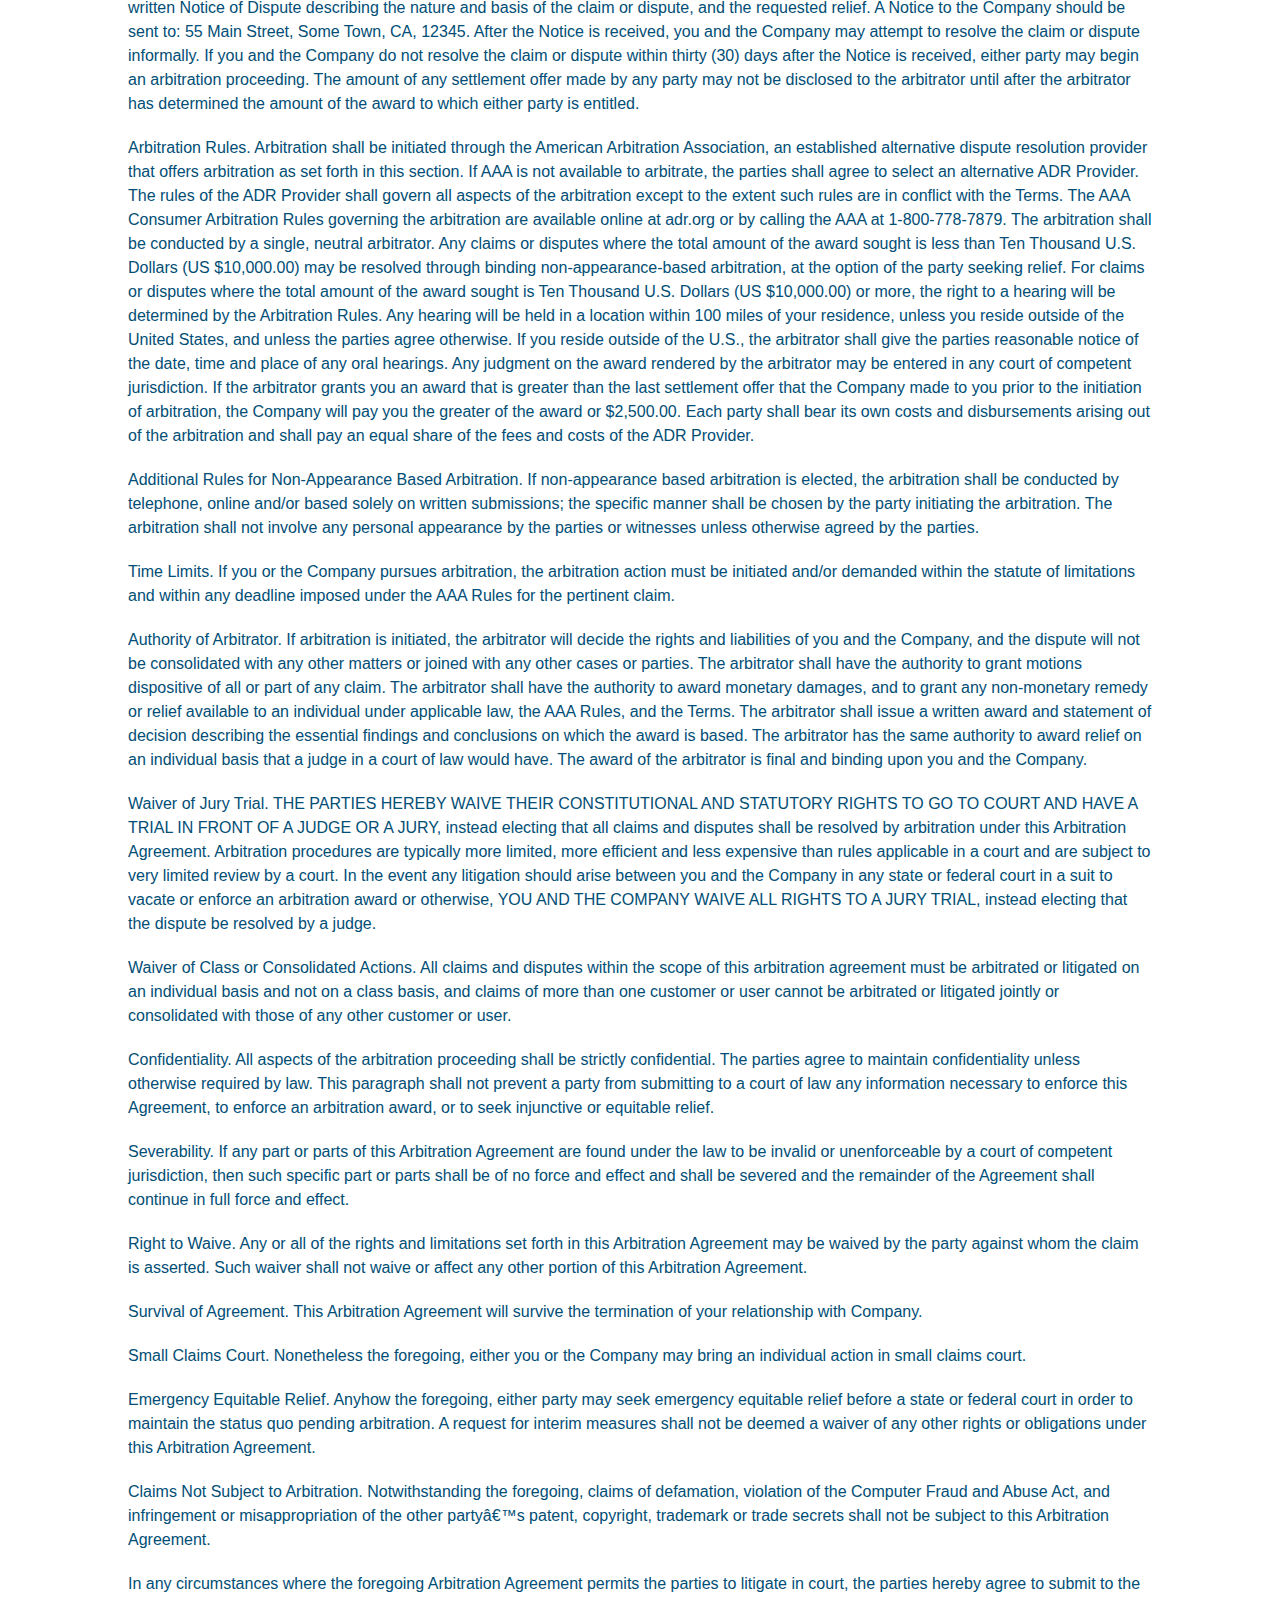
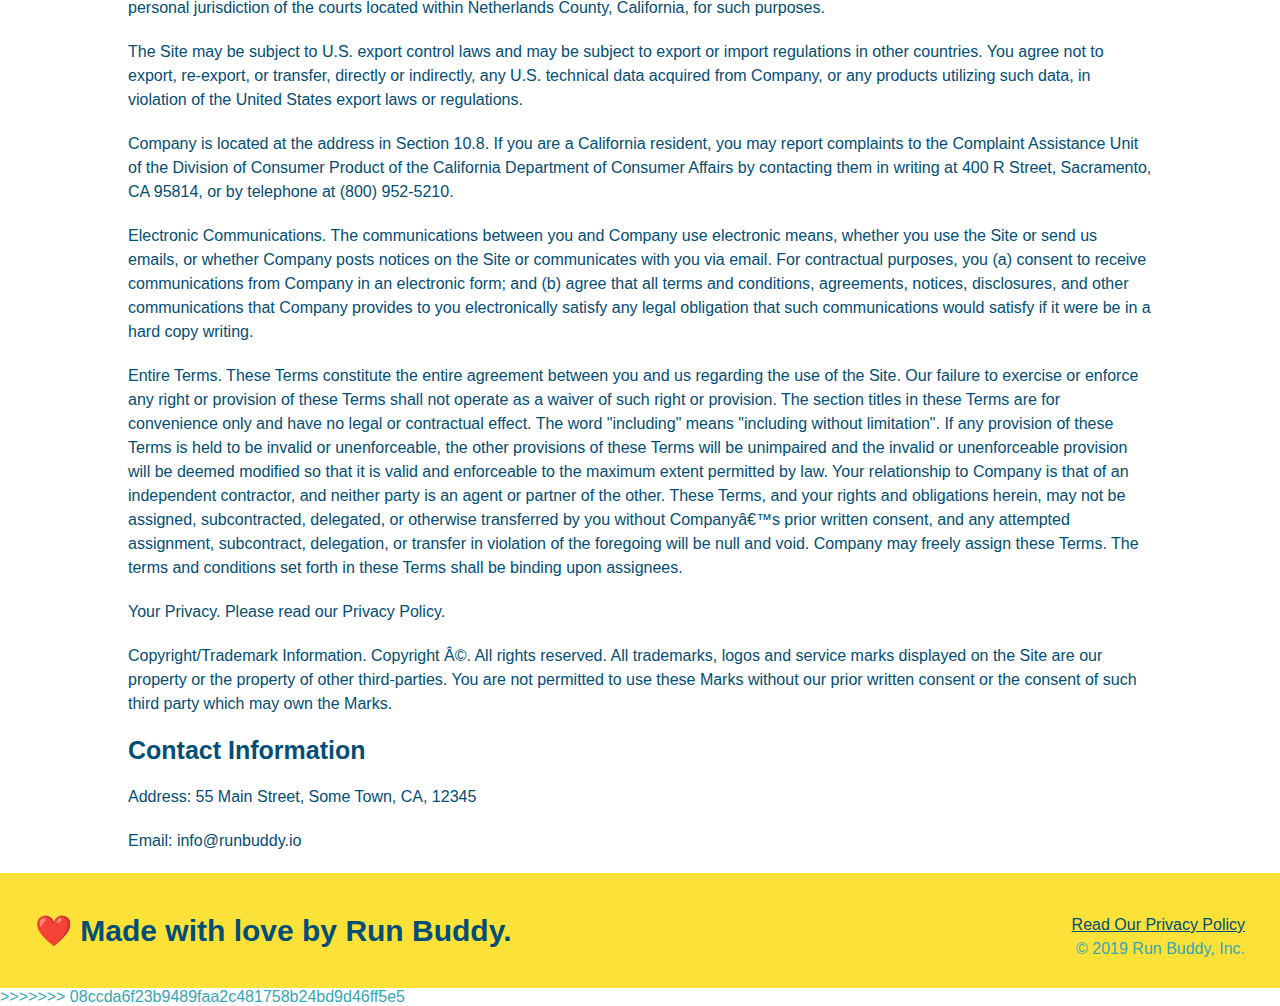
==== commit 47bd8bbf: "Merging files" ====
--- a/privacy-policy.html
+++ b/privacy-policy.html
@@ -36,6 +36,448 @@
       </ul>
     </nav>
   </header>
+<<<<<<< HEAD
+    
+    <section class="hero">
+        <h2 class="page-title">
+            Privacy Policy
+        </h2>
+    </section>
+    <article class="secondary-content">
+        
+      <p>
+        Website Terms of Use
+      </p>
+
+      <p>
+        Version 1.0
+      </p>
+
+      <p>
+        The Run Buddy website located at https://runbuddy.io is a copyrighted work belonging to Run Buddy. Certain
+        features of the Site may be subject to additional guidelines, terms, or rules, which will be posted on the Site
+        in connection with such features.
+      </p>
+
+      <p>
+        All such additional terms, guidelines, and rules are incorporated by reference into these Terms.
+      </p>
+
+      <p>
+        These Terms of Use described the legally binding terms and conditions that oversee your use of the Site. BY
+        LOGGING INTO THE SITE, YOU ARE BEING COMPLIANT THAT THESE TERMS and you represent that you have the authority
+        and capacity to enter into these Terms. YOU SHOULD BE AT LEAST 18 YEARS OF AGE TO ACCESS THE SITE. IF YOU
+        DISAGREE WITH ALL OF THE PROVISION OF THESE TERMS, DO NOT LOG INTO AND/OR USE THE SITE.
+      </p>
+
+      <p>
+        These terms require the use of arbitration Section 10.2 on an individual basis to resolve disputes and also
+        limit the remedies available to you in the event of a dispute. These Terms of Use were created with the help of
+        the Terms Of Use Generator and the Privacy Policy Template.
+      </p>
+
+      <h3>
+        Access to the Site
+      </h3>
+
+      <p>
+        Subject to these Terms. Company grants you a non-transferable, non-exclusive, revocable, limited license to
+        access the Site solely for your own personal, noncommercial use.
+      </p>
+
+      <p>
+        Certain Restrictions. The rights approved to you in these Terms are subject to the following restrictions: (a)
+        you shall not sell, rent, lease, transfer, assign, distribute, host, or otherwise commercially exploit the Site;
+        (b) you shall not change, make derivative works of, disassemble, reverse compile or reverse engineer any part of
+        the Site; (c) you shall not access the Site in order to build a similar or competitive website; and (d) except
+        as expressly stated herein, no part of the Site may be copied, reproduced, distributed, republished, downloaded,
+        displayed, posted or transmitted in any form or by any means unless otherwise indicated, any future release,
+        update, or other addition to functionality of the Site shall be subject to these Terms. All copyright and other
+        proprietary notices on the Site must be retained on all copies thereof.
+      </p>
+
+      <p>
+        Company reserves the right to change, suspend, or cease the Site with or without notice to you. You approved
+        that Company will not be held liable to you or any third-party for any change, interruption, or termination of
+        the Site or any part.
+      </p>
+
+      <p>
+        No Support or Maintenance. You agree that Company will have no obligation to provide you with any support in
+        connection with the Site.
+      </p>
+
+      <p>
+        Excluding any User Content that you may provide, you are aware that all the intellectual property rights,
+        including copyrights, patents, trademarks, and trade secrets, in the Site and its content are owned by Company
+        or Companyâ€™s suppliers. Note that these Terms and access to the Site do not give you any rights, title or
+        interest in or to any intellectual property rights, except for the limited access rights expressed in Section
+        2.1. Company and its suppliers reserve all rights not granted in these Terms.
+      </p>
+
+      <h3>
+        Third-Party Links & Ads; Other Users
+      </h3>
+
+      <p>
+        Third-Party Links & Ads. The Site may contain links to third-party websites and services, and/or display
+        advertisements for third-parties. Such Third-Party Links & Ads are not under the control of Company, and Company
+        is not responsible for any Third-Party Links & Ads. Company provides access to these Third-Party Links & Ads
+        only as a convenience to you, and does not review, approve, monitor, endorse, warrant, or make any
+        representations with respect to Third-Party Links & Ads. You use all Third-Party Links & Ads at your own risk,
+        and should apply a suitable level of caution and discretion in doing so. When you click on any of the
+        Third-Party Links & Ads, the applicable third partyâ€™s terms and policies apply, including the third partyâ€™s
+        privacy and data gathering practices.
+      </p>
+
+      <p>
+        Other Users. Each Site user is solely responsible for any and all of its own User Content. Because we do not
+        control User Content, you acknowledge and agree that we are not responsible for any User Content, whether
+        provided by you or by others. You agree that Company will not be responsible for any loss or damage incurred as
+        the result of any such interactions. If there is a dispute between you and any Site user, we are under no
+        obligation to become involved.
+      </p>
+
+      <p>
+        You hereby release and forever discharge the Company and our officers, employees, agents, successors, and
+        assigns from, and hereby waive and relinquish, each and every past, present and future dispute, claim,
+        controversy, demand, right, obligation, liability, action and cause of action of every kind and nature, that has
+        arisen or arises directly or indirectly out of, or that relates directly or indirectly to, the Site. If you are
+        a California resident, you hereby waive California civil code section 1542 in connection with the foregoing,
+        which states: "a general release does not extend to claims which the creditor does not know or suspect to exist
+        in his or her favor at the time of executing the release, which if known by him or her must have materially
+        affected his or her settlement with the debtor."
+      </p>
+
+      <p>
+        Cookies and Web Beacons. Like any other website, Run Buddy uses â€˜cookiesâ€™. These cookies are used to store
+        information including visitorsâ€™ preferences, and the pages on the website that the visitor accessed or visited.
+        The information is used to optimize the usersâ€™ experience by customizing our web page content based on visitorsâ€™
+        browser type and/or other information.
+      </p>
+
+      <h3>
+        Disclaimers
+      </h3>
+
+      <p>
+        The site is provided on an "as-is" and "as available" basis, and company and our suppliers expressly disclaim
+        any and all warranties and conditions of any kind, whether express, implied, or statutory, including all
+        warranties or conditions of merchantability, fitness for a particular purpose, title, quiet enjoyment, accuracy,
+        or non-infringement. We and our suppliers make not guarantee that the site will meet your requirements, will be
+        available on an uninterrupted, timely, secure, or error-free basis, or will be accurate, reliable, free of
+        viruses or other harmful code, complete, legal, or safe. If applicable law requires any warranties with respect
+        to the site, all such warranties are limited in duration to ninety (90) days from the date of first use.
+      </p>
+
+      <p>
+        Some jurisdictions do not allow the exclusion of implied warranties, so the above exclusion may not apply to
+        you. Some jurisdictions do not allow limitations on how long an implied warranty lasts, so the above limitation
+        may not apply to you.
+      </p>
+
+      <h3>
+        Limitation on Liability
+      </h3>
+
+      <p>
+        To the maximum extent permitted by law, in no event shall company or our suppliers be liable to you or any
+        third-party for any lost profits, lost data, costs of procurement of substitute products, or any indirect,
+        consequential, exemplary, incidental, special or punitive damages arising from or relating to these terms or
+        your use of, or incapability to use the site even if company has been advised of the possibility of such
+        damages. Access to and use of the site is at your own discretion and risk, and you will be solely responsible
+        for any damage to your device or computer system, or loss of data resulting therefrom.
+      </p>
+
+      <p>
+        To the maximum extent permitted by law, notwithstanding anything to the contrary contained herein, our liability
+        to you for any damages arising from or related to this agreement, will at all times be limited to a maximum of
+        fifty U.S. dollars (u.s. $50). The existence of more than one claim will not enlarge this limit. You agree that
+        our suppliers will have no liability of any kind arising from or relating to this agreement.
+      </p>
+
+      <p>
+        Some jurisdictions do not allow the limitation or exclusion of liability for incidental or consequential
+        damages, so the above limitation or exclusion may not apply to you.
+      </p>
+
+      <p>
+        Term and Termination. Subject to this Section, these Terms will remain in full force and effect while you use
+        the Site. We may suspend or terminate your rights to use the Site at any time for any reason at our sole
+        discretion, including for any use of the Site in violation of these Terms. Upon termination of your rights under
+        these Terms, your Account and right to access and use the Site will terminate immediately. You understand that
+        any termination of your Account may involve deletion of your User Content associated with your Account from our
+        live databases. Company will not have any liability whatsoever to you for any termination of your rights under
+        these Terms. Even after your rights under these Terms are terminated, the following provisions of these Terms
+        will remain in effect: Sections 2 through 2.5, Section 3 and Sections 4 through 10.
+      </p>
+
+      <h3>
+        Copyright Policy.
+      </h3>
+
+      <p>
+        Company respects the intellectual property of others and asks that users of our Site do the same. In connection
+        with our Site, we have adopted and implemented a policy respecting copyright law that provides for the removal
+        of any infringing materials and for the termination of users of our online Site who are repeated infringers of
+        intellectual property rights, including copyrights. If you believe that one of our users is, through the use of
+        our Site, unlawfully infringing the copyright(s) in a work, and wish to have the allegedly infringing material
+        removed, the following information in the form of a written notification (pursuant to 17 U.S.C. Â§ 512(c)) must
+        be provided to our designated Copyright Agent:
+      </p>
+
+      <ul>
+        <li>
+          your physical or electronic signature;
+        </li>
+        <li>
+          identification of the copyrighted work(s) that you claim to have been infringed;
+        </li>
+        <li>
+          identification of the material on our services that you claim is infringing and that you request us to remove;
+        </li>
+        <li>
+          sufficient information to permit us to locate such material; your address, telephone number, and e-mail
+          address;
+        </li>
+        <li>
+          a statement that you have a good faith belief that use of the objectionable material is not authorized by the
+          copyright owner, its agent, or under the law; and
+        </li>
+        <li>
+          a statement that the information in the notification is accurate, and under penalty of perjury, that you are
+          either the owner of the copyright that has allegedly been infringed or that you are authorized to act on
+          behalf of the copyright owner.
+        </li>
+      </ul>
+
+      <p>
+        Please note that, pursuant to 17 U.S.C. Â§ 512(f), any misrepresentation of material fact in a written
+        notification automatically subjects the complaining party to liability for any damages, costs and attorneyâ€™s
+        fees incurred by us in connection with the written notification and allegation of copyright infringement.
+      </p>
+
+      <h3>
+        General
+      </h3>
+
+      <p>
+        These Terms are subject to occasional revision, and if we make any substantial changes, we may notify you by
+        sending you an e-mail to the last e-mail address you provided to us and/or by prominently posting notice of the
+        changes on our Site. You are responsible for providing us with your most current e-mail address. In the event
+        that the last e-mail address that you have provided us is not valid our dispatch of the e-mail containing such
+        notice will nonetheless constitute effective notice of the changes described in the notice. Any changes to these
+        Terms will be effective upon the earliest of thirty (30) calendar days following our dispatch of an e-mail
+        notice to you or thirty (30) calendar days following our posting of notice of the changes on our Site. These
+        changes will be effective immediately for new users of our Site. Continued use of our Site following notice of
+        such changes shall indicate your acknowledgement of such changes and agreement to be bound by the terms and
+        conditions of such changes. Dispute Resolution. Please read this Arbitration Agreement carefully. It is part of
+        your contract with Company and affects your rights. It contains procedures for MANDATORY BINDING ARBITRATION AND
+        A CLASS ACTION WAIVER.
+      </p>
+
+      <p>
+        Applicability of Arbitration Agreement. All claims and disputes in connection with the Terms or the use of any
+        product or service provided by the Company that cannot be resolved informally or in small claims court shall be
+        resolved by binding arbitration on an individual basis under the terms of this Arbitration Agreement. Unless
+        otherwise agreed to, all arbitration proceedings shall be held in English. This Arbitration Agreement applies to
+        you and the Company, and to any subsidiaries, affiliates, agents, employees, predecessors in interest,
+        successors, and assigns, as well as all authorized or unauthorized users or beneficiaries of services or goods
+        provided under the Terms.
+      </p>
+
+      <p>
+        Notice Requirement and Informal Dispute Resolution. Before either party may seek arbitration, the party must
+        first send to the other party a written Notice of Dispute describing the nature and basis of the claim or
+        dispute, and the requested relief. A Notice to the Company should be sent to: 55 Main Street, Some Town, CA,
+        12345. After the Notice is received, you and the Company may attempt to resolve the claim or dispute informally.
+        If you and the Company do not resolve the claim or dispute within thirty (30) days after the Notice is received,
+        either party may begin an arbitration proceeding. The amount of any settlement offer made by any party may not
+        be disclosed to the arbitrator until after the arbitrator has determined the amount of the award to which either
+        party is entitled.
+      </p>
+
+      <p>
+        Arbitration Rules. Arbitration shall be initiated through the American Arbitration Association, an established
+        alternative dispute resolution provider that offers arbitration as set forth in this section. If AAA is not
+        available to arbitrate, the parties shall agree to select an alternative ADR Provider. The rules of the ADR
+        Provider shall govern all aspects of the arbitration except to the extent such rules are in conflict with the
+        Terms. The AAA Consumer Arbitration Rules governing the arbitration are available online at adr.org or by
+        calling the AAA at 1-800-778-7879. The arbitration shall be conducted by a single, neutral arbitrator. Any
+        claims or disputes where the total amount of the award sought is less than Ten Thousand U.S. Dollars (US
+        $10,000.00) may be resolved through binding non-appearance-based arbitration, at the option of the party seeking
+        relief. For claims or disputes where the total amount of the award sought is Ten Thousand U.S. Dollars (US
+        $10,000.00) or more, the right to a hearing will be determined by the Arbitration Rules. Any hearing will be
+        held in a location within 100 miles of your residence, unless you reside outside of the United States, and
+        unless the parties agree otherwise. If you reside outside of the U.S., the arbitrator shall give the parties
+        reasonable notice of the date, time and place of any oral hearings. Any judgment on the award rendered by the
+        arbitrator may be entered in any court of competent jurisdiction. If the arbitrator grants you an award that is
+        greater than the last settlement offer that the Company made to you prior to the initiation of arbitration, the
+        Company will pay you the greater of the award or $2,500.00. Each party shall bear its own costs and
+        disbursements arising out of the arbitration and shall pay an equal share of the fees and costs of the ADR
+        Provider.
+      </p>
+
+      <p>
+        Additional Rules for Non-Appearance Based Arbitration. If non-appearance based arbitration is elected, the
+        arbitration shall be conducted by telephone, online and/or based solely on written submissions; the specific
+        manner shall be chosen by the party initiating the arbitration. The arbitration shall not involve any personal
+        appearance by the parties or witnesses unless otherwise agreed by the parties.
+      </p>
+
+      <p>
+        Time Limits. If you or the Company pursues arbitration, the arbitration action must be initiated and/or demanded
+        within the statute of limitations and within any deadline imposed under the AAA Rules for the pertinent claim.
+      </p>
+
+      <p>
+        Authority of Arbitrator. If arbitration is initiated, the arbitrator will decide the rights and liabilities of
+        you and the Company, and the dispute will not be consolidated with any other matters or joined with any other
+        cases or parties. The arbitrator shall have the authority to grant motions dispositive of all or part of any
+        claim. The arbitrator shall have the authority to award monetary damages, and to grant any non-monetary remedy
+        or relief available to an individual under applicable law, the AAA Rules, and the Terms. The arbitrator shall
+        issue a written award and statement of decision describing the essential findings and conclusions on which the
+        award is based. The arbitrator has the same authority to award relief on an individual basis that a judge in a
+        court of law would have. The award of the arbitrator is final and binding upon you and the Company.
+      </p>
+
+      <p>
+        Waiver of Jury Trial. THE PARTIES HEREBY WAIVE THEIR CONSTITUTIONAL AND STATUTORY RIGHTS TO GO TO COURT AND HAVE
+        A TRIAL IN FRONT OF A JUDGE OR A JURY, instead electing that all claims and disputes shall be resolved by
+        arbitration under this Arbitration Agreement. Arbitration procedures are typically more limited, more efficient
+        and less expensive than rules applicable in a court and are subject to very limited review by a court. In the
+        event any litigation should arise between you and the Company in any state or federal court in a suit to vacate
+        or enforce an arbitration award or otherwise, YOU AND THE COMPANY WAIVE ALL RIGHTS TO A JURY TRIAL, instead
+        electing that the dispute be resolved by a judge.
+      </p>
+
+      <p>
+        Waiver of Class or Consolidated Actions. All claims and disputes within the scope of this arbitration agreement
+        must be arbitrated or litigated on an individual basis and not on a class basis, and claims of more than one
+        customer or user cannot be arbitrated or litigated jointly or consolidated with those of any other customer or
+        user.
+      </p>
+
+      <p>
+        Confidentiality. All aspects of the arbitration proceeding shall be strictly confidential. The parties agree to
+        maintain confidentiality unless otherwise required by law. This paragraph shall not prevent a party from
+        submitting to a court of law any information necessary to enforce this Agreement, to enforce an arbitration
+        award, or to seek injunctive or equitable relief.
+      </p>
+
+      <p>
+        Severability. If any part or parts of this Arbitration Agreement are found under the law to be invalid or
+        unenforceable by a court of competent jurisdiction, then such specific part or parts shall be of no force and
+        effect and shall be severed and the remainder of the Agreement shall continue in full force and effect.
+      </p>
+
+      <p>
+        Right to Waive. Any or all of the rights and limitations set forth in this Arbitration Agreement may be waived
+        by the party against whom the claim is asserted. Such waiver shall not waive or affect any other portion of this
+        Arbitration Agreement.
+      </p>
+
+      <p>
+        Survival of Agreement. This Arbitration Agreement will survive the termination of your relationship with
+        Company.
+      </p>
+
+      <p>
+        Small Claims Court. Nonetheless the foregoing, either you or the Company may bring an individual action in small
+        claims court.
+      </p>
+
+      <p>
+        Emergency Equitable Relief. Anyhow the foregoing, either party may seek emergency equitable relief before a
+        state or federal court in order to maintain the status quo pending arbitration. A request for interim measures
+        shall not be deemed a waiver of any other rights or obligations under this Arbitration Agreement.
+      </p>
+
+      <p>
+        Claims Not Subject to Arbitration. Notwithstanding the foregoing, claims of defamation, violation of the
+        Computer Fraud and Abuse Act, and infringement or misappropriation of the other partyâ€™s patent, copyright,
+        trademark or trade secrets shall not be subject to this Arbitration Agreement.
+      </p>
+
+      <p>
+        In any circumstances where the foregoing Arbitration Agreement permits the parties to litigate in court, the
+        parties hereby agree to submit to the personal jurisdiction of the courts located within Netherlands County,
+        California, for such purposes.
+      </p>
+
+      <p>
+        The Site may be subject to U.S. export control laws and may be subject to export or import regulations in other
+        countries. You agree not to export, re-export, or transfer, directly or indirectly, any U.S. technical data
+        acquired from Company, or any products utilizing such data, in violation of the United States export laws or
+        regulations.
+      </p>
+
+      <p>
+        Company is located at the address in Section 10.8. If you are a California resident, you may report complaints
+        to the Complaint Assistance Unit of the Division of Consumer Product of the California Department of Consumer
+        Affairs by contacting them in writing at 400 R Street, Sacramento, CA 95814, or by telephone at (800) 952-5210.
+      </p>
+
+      <p>
+        Electronic Communications. The communications between you and Company use electronic means, whether you use the
+        Site or send us emails, or whether Company posts notices on the Site or communicates with you via email. For
+        contractual purposes, you (a) consent to receive communications from Company in an electronic form; and (b)
+        agree that all terms and conditions, agreements, notices, disclosures, and other communications that Company
+        provides to you electronically satisfy any legal obligation that such communications would satisfy if it were be
+        in a hard copy writing.
+      </p>
+
+      <p>
+        Entire Terms. These Terms constitute the entire agreement between you and us regarding the use of the Site. Our
+        failure to exercise or enforce any right or provision of these Terms shall not operate as a waiver of such right
+        or provision. The section titles in these Terms are for convenience only and have no legal or contractual
+        effect. The word "including" means "including without limitation". If any provision of these Terms is held to be
+        invalid or unenforceable, the other provisions of these Terms will be unimpaired and the invalid or
+        unenforceable provision will be deemed modified so that it is valid and enforceable to the maximum extent
+        permitted by law. Your relationship to Company is that of an independent contractor, and neither party is an
+        agent or partner of the other. These Terms, and your rights and obligations herein, may not be assigned,
+        subcontracted, delegated, or otherwise transferred by you without Companyâ€™s prior written consent, and any
+        attempted assignment, subcontract, delegation, or transfer in violation of the foregoing will be null and void.
+        Company may freely assign these Terms. The terms and conditions set forth in these Terms shall be binding upon
+        assignees.
+      </p>
+
+      <p>
+        Your Privacy. Please read our Privacy Policy.
+      </p>
+
+      <p>
+        Copyright/Trademark Information. Copyright Â©. All rights reserved. All trademarks, logos and service marks
+        displayed on the Site are our property or the property of other third-parties. You are not permitted to use
+        these Marks without our prior written consent or the consent of such third party which may own the Marks.
+      </p>
+
+      <h3>
+        Contact Information
+      </h3>
+
+      <p>
+        Address: 55 Main Street, Some Town, CA, 12345
+      </p>
+
+      <p>
+        Email: info@runbuddy.io
+      </p>
+    </article>
+
+
+    <!-- footer -->
+    <footer>
+      <h2>❤️ Made with love by Run Buddy.</h2>
+      <div>
+        <a href="#">Read Our Privacy Policy</a><br />
+        &copy; 2019 Run Buddy, Inc.
+      </div>
+    </footer>
+  </body>
+  
+  </html>
+=======
 
   <section class="hero">
     <h2 class="page-title">
@@ -478,4 +920,5 @@
   </footer>
 </body>
 
-</html>+</html>
+>>>>>>> 08ccda6f23b9489faa2c481758b24bd9d46ff5e5
--- a/assets/css/secondary-styles.css
+++ b/assets/css/secondary-styles.css
@@ -1,4 +1,47 @@
 .hero {
+<<<<<<< HEAD
+    background-position: bottom;
+    height: auto;
+    text-align: center;
+    margin-bottom: 40px;
+  }
+
+  .page-title {
+      color: #fce138;
+      display: inline-block;
+      border-bottom: 4px solid #fce138;
+      padding: 0 80px 15px 80px;
+      font-weight: normal;
+      font-size: 42px;
+      font-style: italic;
+  }
+
+  .secondary-content {
+      width: 80%;
+      margin: center;
+      color: #024e76;
+  }
+
+  .secondary-content h3 {
+      font-size: 25px;
+      margin: 20px;
+  }
+
+  .secondary-content p {
+      font-size: 16px;
+      line-height: 1.5;
+      margin: 20px;
+  }
+
+  .secondary-content ul {
+      margin: 15px;
+  }
+
+  .secondary-content li {
+      color: #39a6b2;
+      margin: 10px;
+  }
+=======
   background-position: bottom;
   height: auto;
   text-align: center;
@@ -40,3 +83,4 @@
   color: #39a6b2;
   margin: 10px 0;
 }
+>>>>>>> 08ccda6f23b9489faa2c481758b24bd9d46ff5e5
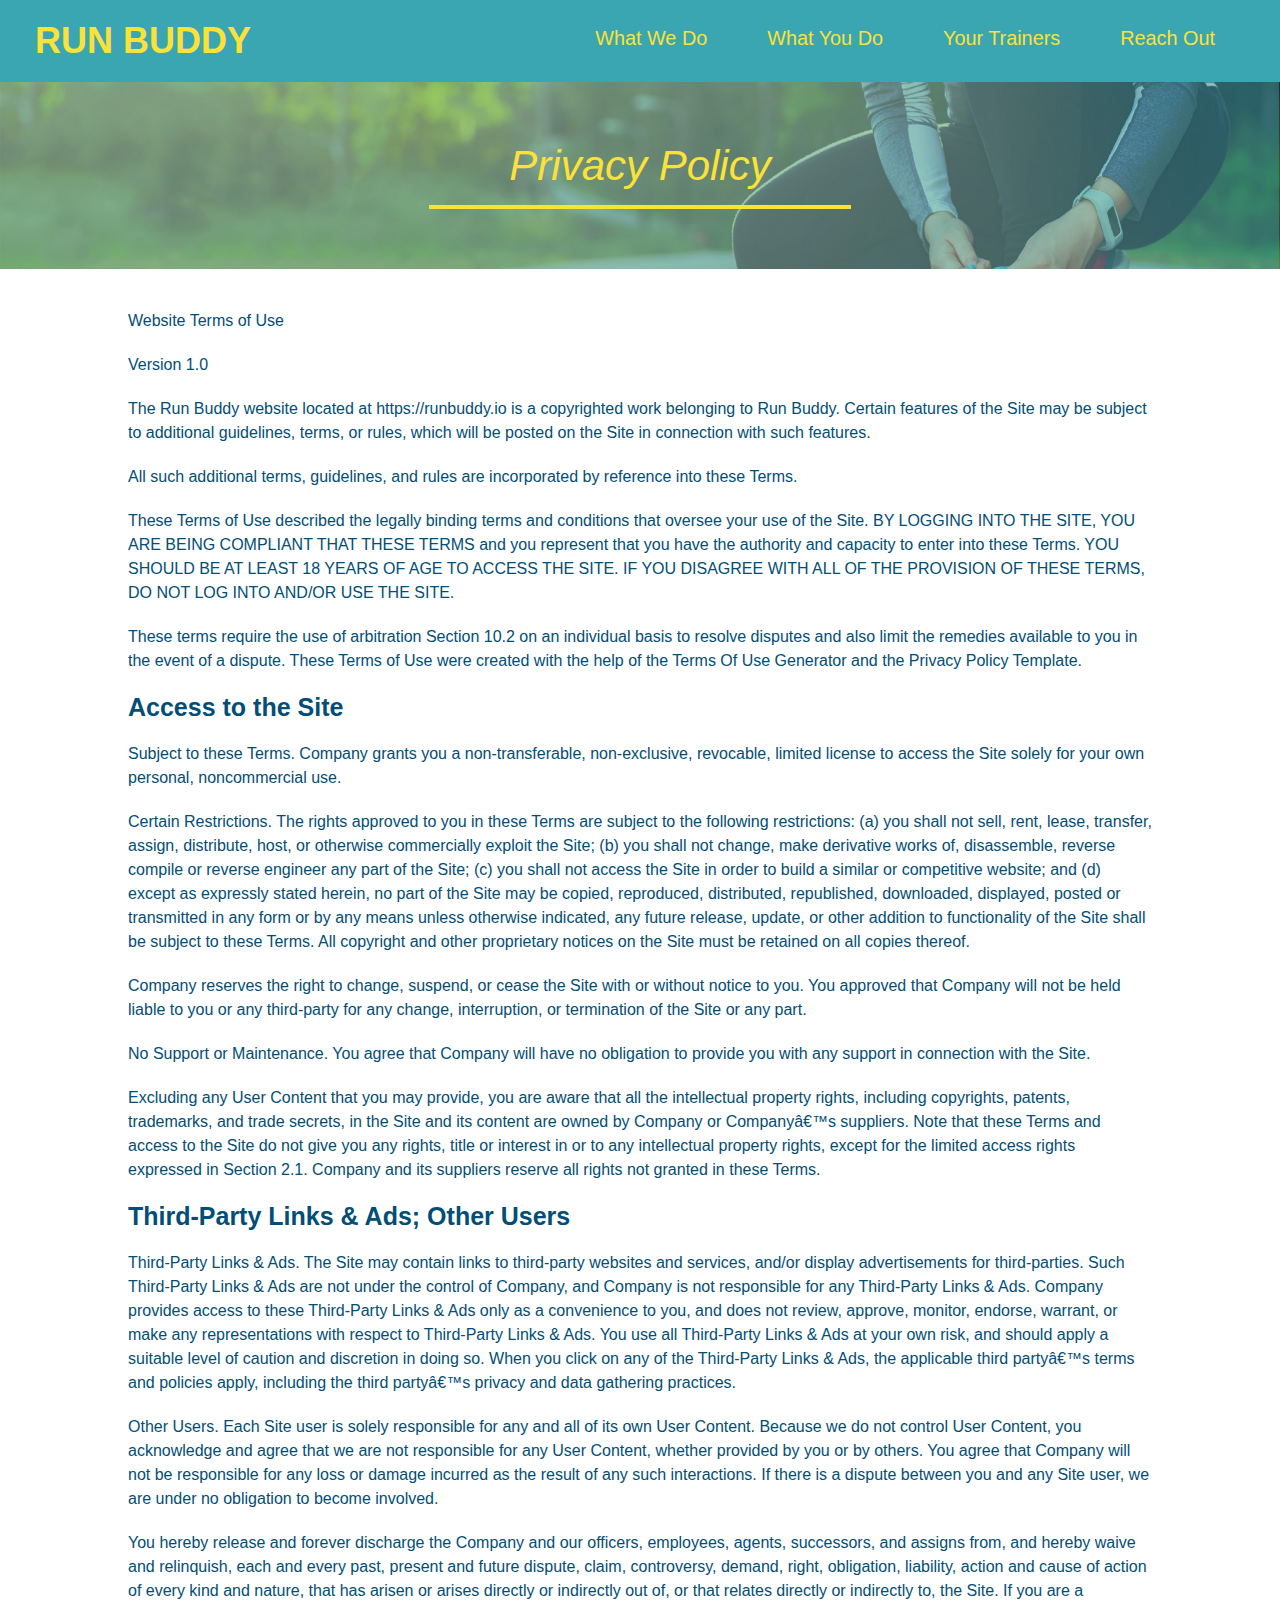
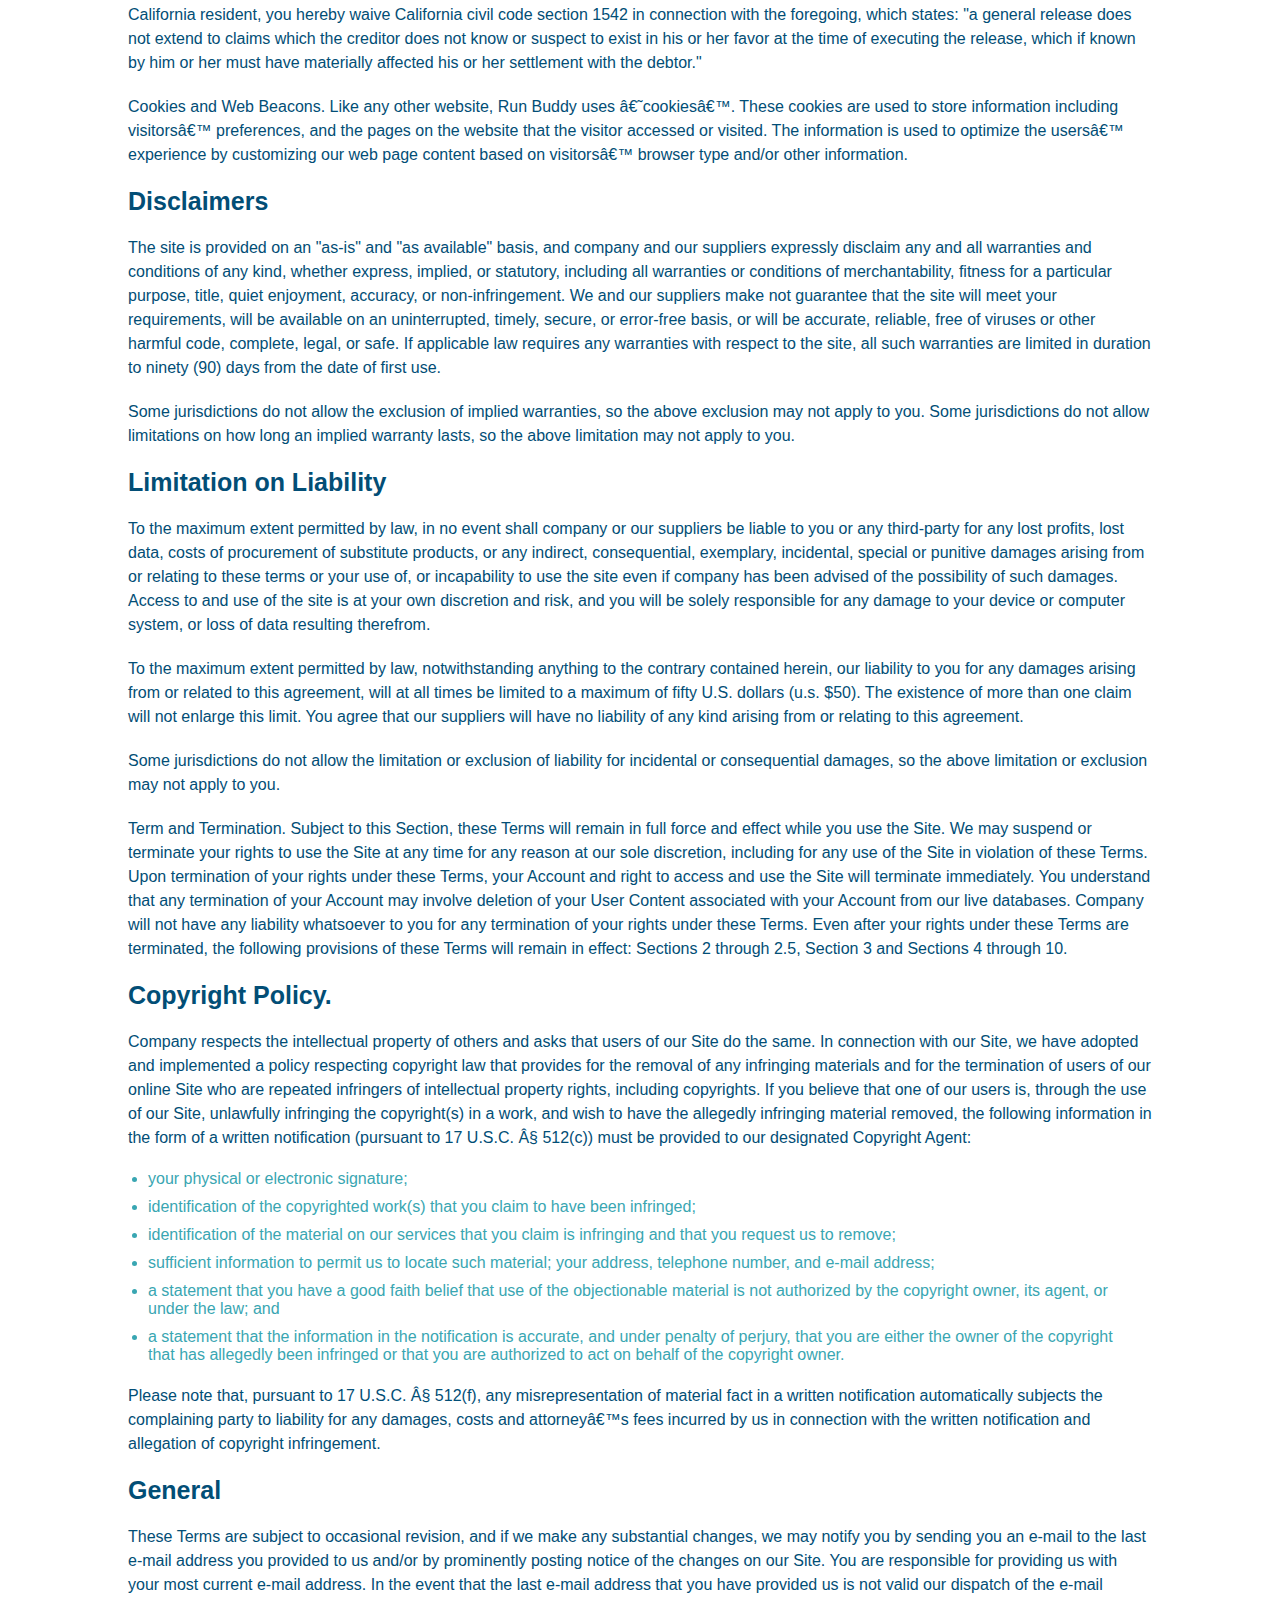
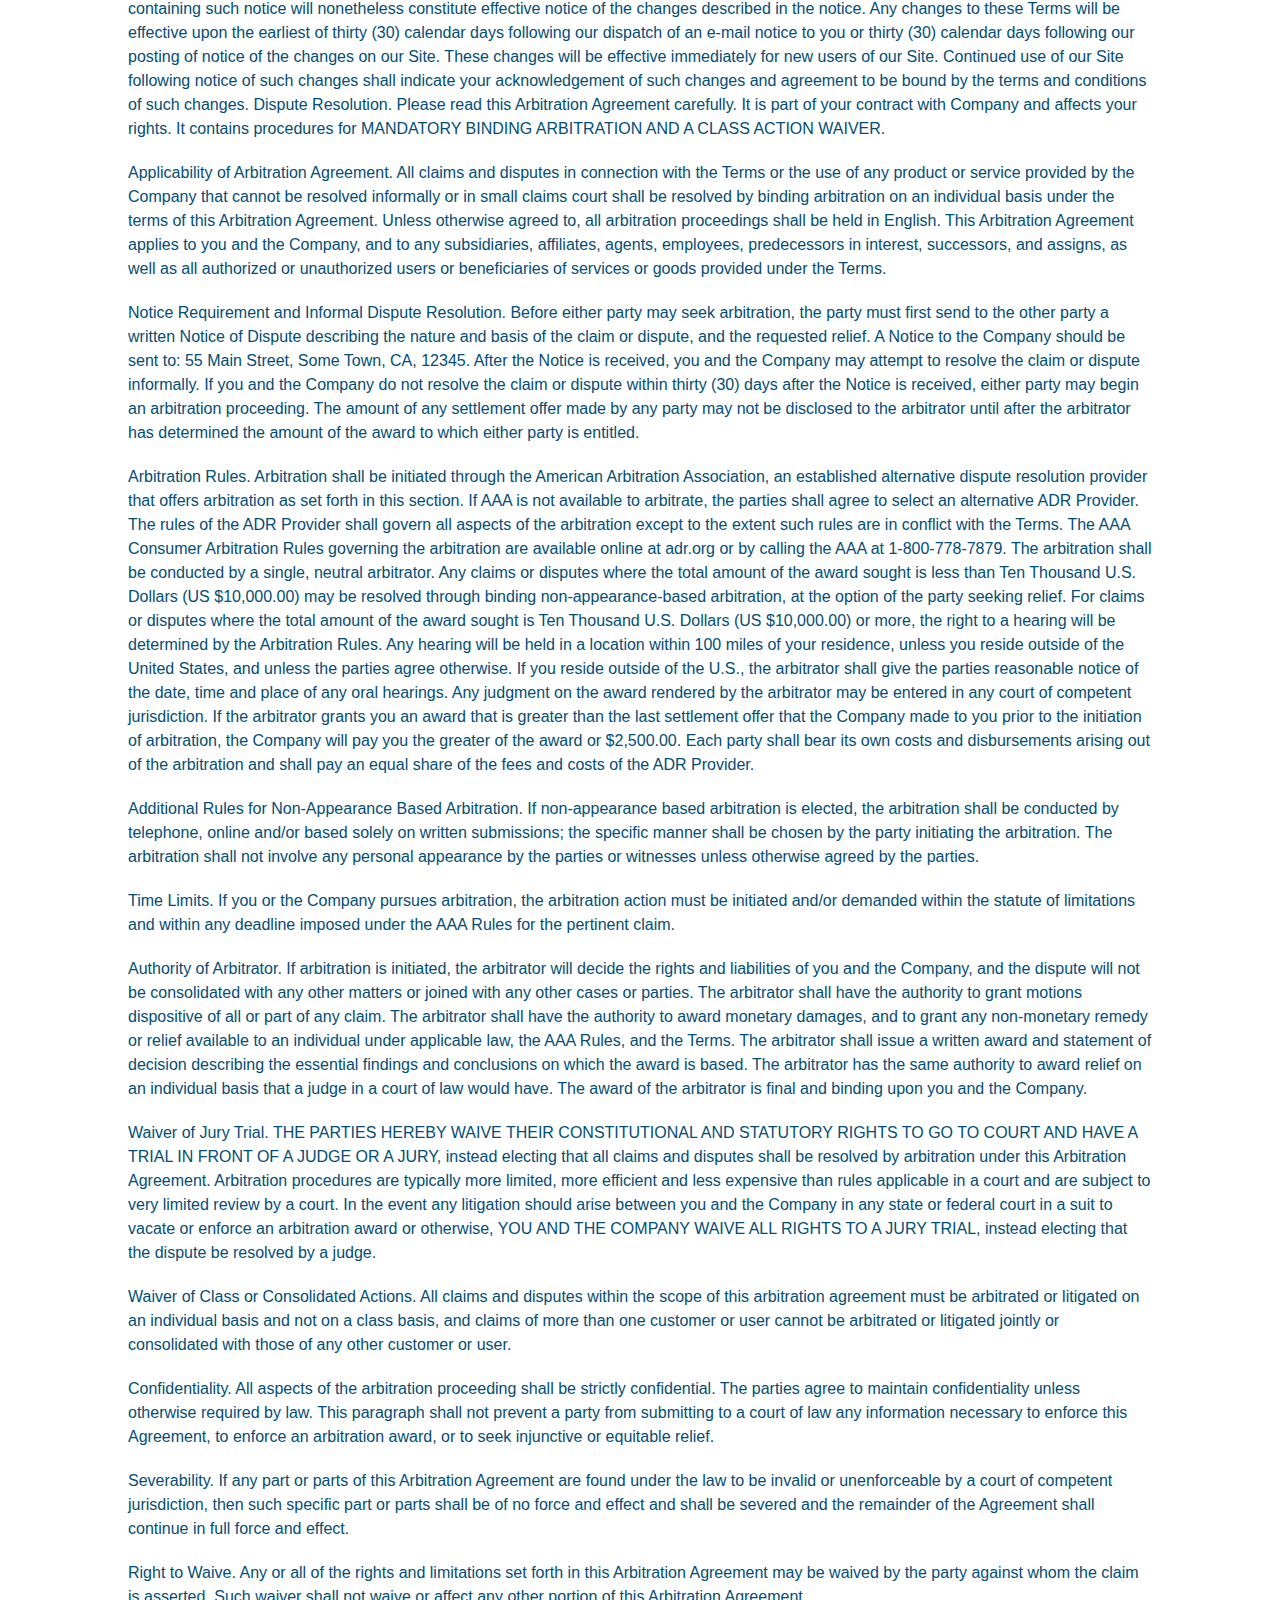
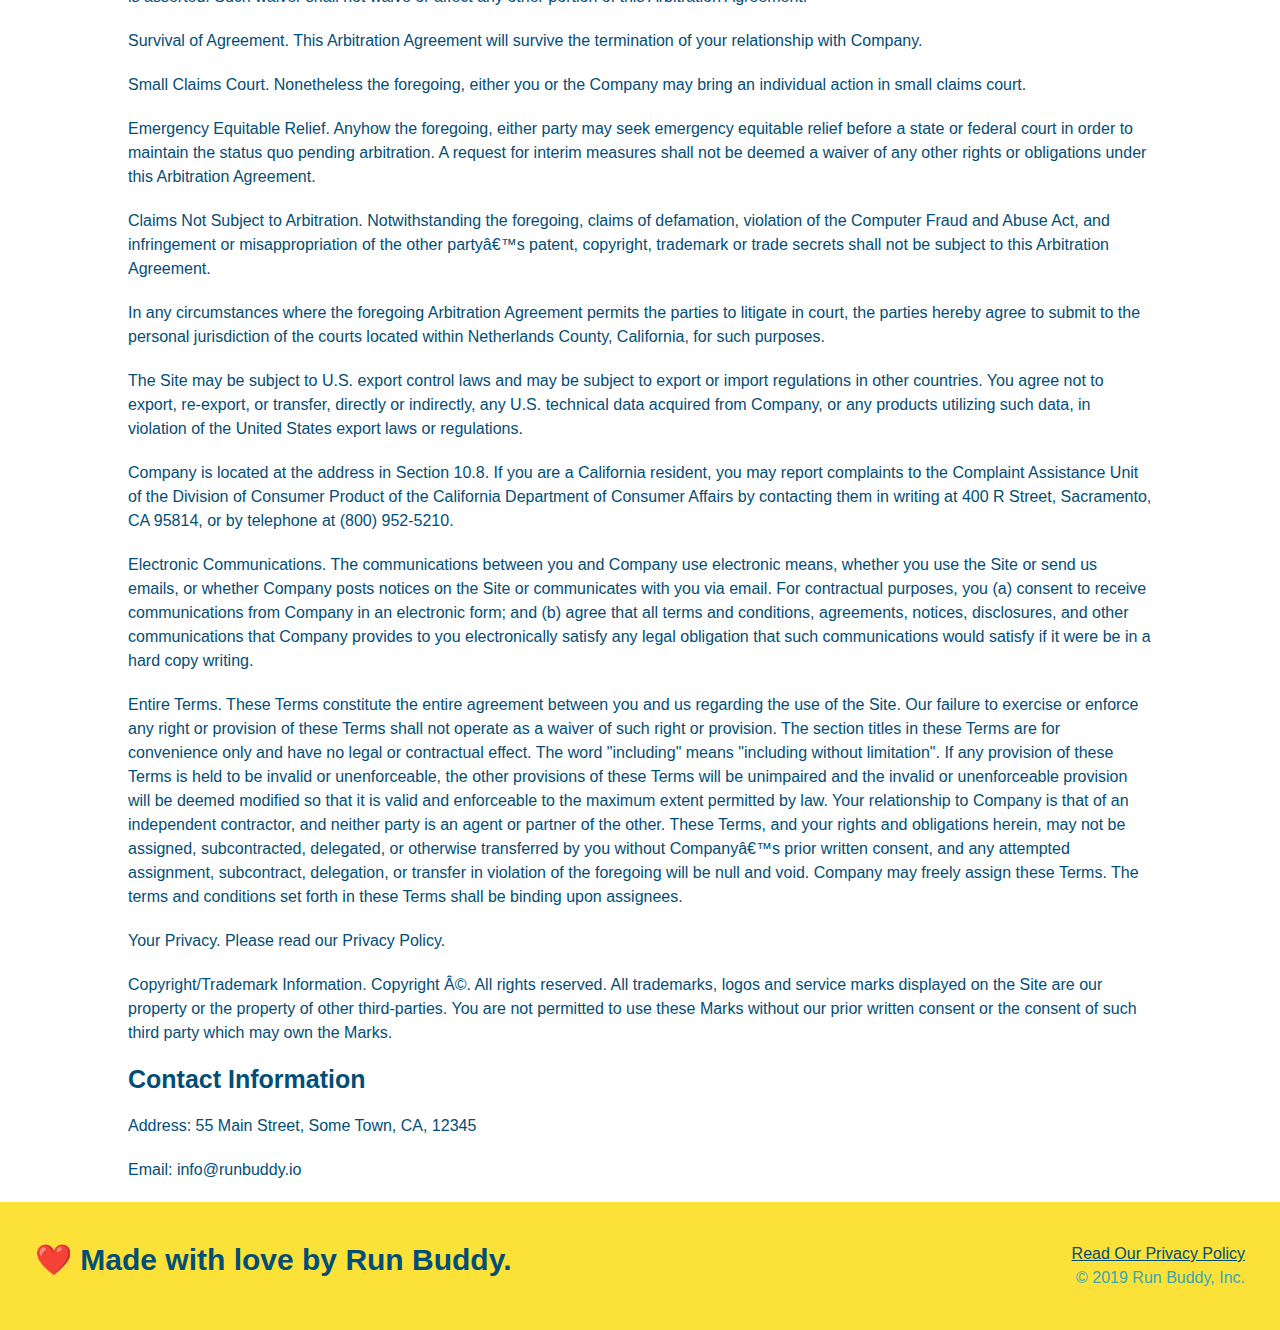
==== commit 0164d589: "updated style, index and privacy" ====
--- a/privacy-policy.html
+++ b/privacy-policy.html
@@ -6,22 +6,16 @@
   <title>Privacy Policy - Run Buddy</title>
   <link rel="stylesheet" href="./assets/css/style.css" />
   <link rel="stylesheet" href="./assets/css/secondary-styles.css" />
-
+  <title>Run Buddy - Privacy Policy</title>
 </head>
-
 <body>
   <header>
     <h1>
-      <a href="/">
-        RUN BUDDY
-      </a>
+      <a href="./index.html"> RUN BUDDY </a>
     </h1>
     <nav>
-      <!-- Unordered list element -->
       <ul>
-        <!-- List item element-->
-        <li>
-          <!-- Anchor element -->
+        <li>
           <a href="./index.html#what-we-do">What We Do</a>
         </li>
         <li>
@@ -36,7 +30,6 @@
       </ul>
     </nav>
   </header>
-<<<<<<< HEAD
     
     <section class="hero">
         <h2 class="page-title">
@@ -470,455 +463,9 @@
     <footer>
       <h2>❤️ Made with love by Run Buddy.</h2>
       <div>
-        <a href="#">Read Our Privacy Policy</a><br />
+        <a href="./privacy-policy.html">Read Our Privacy Policy</a><br />
         &copy; 2019 Run Buddy, Inc.
       </div>
     </footer>
   </body>
-  
-  </html>
-=======
-
-  <section class="hero">
-    <h2 class="page-title">
-      Privacy Policy
-    </h2>
-  </section>
-
-  <article class="secondary-content">
-
-    <p>
-      Website Terms of Use
-    </p>
-
-    <p>
-      Version 1.0
-    </p>
-
-    <p>
-      The Run Buddy website located at https://runbuddy.io is a copyrighted work belonging to Run Buddy. Certain
-      features of the Site may be subject to additional guidelines, terms, or rules, which will be posted on the Site
-      in connection with such features.
-    </p>
-
-    <p>
-      All such additional terms, guidelines, and rules are incorporated by reference into these Terms.
-    </p>
-
-    <p>
-      These Terms of Use described the legally binding terms and conditions that oversee your use of the Site. BY
-      LOGGING INTO THE SITE, YOU ARE BEING COMPLIANT THAT THESE TERMS and you represent that you have the authority
-      and capacity to enter into these Terms. YOU SHOULD BE AT LEAST 18 YEARS OF AGE TO ACCESS THE SITE. IF YOU
-      DISAGREE WITH ALL OF THE PROVISION OF THESE TERMS, DO NOT LOG INTO AND/OR USE THE SITE.
-    </p>
-
-    <p>
-      These terms require the use of arbitration Section 10.2 on an individual basis to resolve disputes and also
-      limit the remedies available to you in the event of a dispute. These Terms of Use were created with the help of
-      the Terms Of Use Generator and the Privacy Policy Template.
-    </p>
-
-    <h3>
-      Access to the Site
-    </h3>
-
-    <p>
-      Subject to these Terms. Company grants you a non-transferable, non-exclusive, revocable, limited license to
-      access the Site solely for your own personal, noncommercial use.
-    </p>
-
-    <p>
-      Certain Restrictions. The rights approved to you in these Terms are subject to the following restrictions: (a)
-      you shall not sell, rent, lease, transfer, assign, distribute, host, or otherwise commercially exploit the Site;
-      (b) you shall not change, make derivative works of, disassemble, reverse compile or reverse engineer any part of
-      the Site; (c) you shall not access the Site in order to build a similar or competitive website; and (d) except
-      as expressly stated herein, no part of the Site may be copied, reproduced, distributed, republished, downloaded,
-      displayed, posted or transmitted in any form or by any means unless otherwise indicated, any future release,
-      update, or other addition to functionality of the Site shall be subject to these Terms. All copyright and other
-      proprietary notices on the Site must be retained on all copies thereof.
-    </p>
-
-    <p>
-      Company reserves the right to change, suspend, or cease the Site with or without notice to you. You approved
-      that Company will not be held liable to you or any third-party for any change, interruption, or termination of
-      the Site or any part.
-    </p>
-
-    <p>
-      No Support or Maintenance. You agree that Company will have no obligation to provide you with any support in
-      connection with the Site.
-    </p>
-
-    <p>
-      Excluding any User Content that you may provide, you are aware that all the intellectual property rights,
-      including copyrights, patents, trademarks, and trade secrets, in the Site and its content are owned by Company
-      or Companyâ€™s suppliers. Note that these Terms and access to the Site do not give you any rights, title or
-      interest in or to any intellectual property rights, except for the limited access rights expressed in Section
-      2.1. Company and its suppliers reserve all rights not granted in these Terms.
-    </p>
-
-    <h3>
-      Third-Party Links & Ads; Other Users
-    </h3>
-
-    <p>
-      Third-Party Links & Ads. The Site may contain links to third-party websites and services, and/or display
-      advertisements for third-parties. Such Third-Party Links & Ads are not under the control of Company, and Company
-      is not responsible for any Third-Party Links & Ads. Company provides access to these Third-Party Links & Ads
-      only as a convenience to you, and does not review, approve, monitor, endorse, warrant, or make any
-      representations with respect to Third-Party Links & Ads. You use all Third-Party Links & Ads at your own risk,
-      and should apply a suitable level of caution and discretion in doing so. When you click on any of the
-      Third-Party Links & Ads, the applicable third partyâ€™s terms and policies apply, including the third partyâ€™s
-      privacy and data gathering practices.
-    </p>
-
-    <p>
-      Other Users. Each Site user is solely responsible for any and all of its own User Content. Because we do not
-      control User Content, you acknowledge and agree that we are not responsible for any User Content, whether
-      provided by you or by others. You agree that Company will not be responsible for any loss or damage incurred as
-      the result of any such interactions. If there is a dispute between you and any Site user, we are under no
-      obligation to become involved.
-    </p>
-
-    <p>
-      You hereby release and forever discharge the Company and our officers, employees, agents, successors, and
-      assigns from, and hereby waive and relinquish, each and every past, present and future dispute, claim,
-      controversy, demand, right, obligation, liability, action and cause of action of every kind and nature, that has
-      arisen or arises directly or indirectly out of, or that relates directly or indirectly to, the Site. If you are
-      a California resident, you hereby waive California civil code section 1542 in connection with the foregoing,
-      which states: "a general release does not extend to claims which the creditor does not know or suspect to exist
-      in his or her favor at the time of executing the release, which if known by him or her must have materially
-      affected his or her settlement with the debtor."
-    </p>
-
-    <p>
-      Cookies and Web Beacons. Like any other website, Run Buddy uses â€˜cookiesâ€™. These cookies are used to store
-      information including visitorsâ€™ preferences, and the pages on the website that the visitor accessed or visited.
-      The information is used to optimize the usersâ€™ experience by customizing our web page content based on
-      visitorsâ€™
-      browser type and/or other information.
-    </p>
-
-    <h3>
-      Disclaimers
-    </h3>
-
-    <p>
-      The site is provided on an "as-is" and "as available" basis, and company and our suppliers expressly disclaim
-      any and all warranties and conditions of any kind, whether express, implied, or statutory, including all
-      warranties or conditions of merchantability, fitness for a particular purpose, title, quiet enjoyment, accuracy,
-      or non-infringement. We and our suppliers make not guarantee that the site will meet your requirements, will be
-      available on an uninterrupted, timely, secure, or error-free basis, or will be accurate, reliable, free of
-      viruses or other harmful code, complete, legal, or safe. If applicable law requires any warranties with respect
-      to the site, all such warranties are limited in duration to ninety (90) days from the date of first use.
-    </p>
-
-    <p>
-      Some jurisdictions do not allow the exclusion of implied warranties, so the above exclusion may not apply to
-      you. Some jurisdictions do not allow limitations on how long an implied warranty lasts, so the above limitation
-      may not apply to you.
-    </p>
-
-    <h3>
-      Limitation on Liability
-    </h3>
-
-    <p>
-      To the maximum extent permitted by law, in no event shall company or our suppliers be liable to you or any
-      third-party for any lost profits, lost data, costs of procurement of substitute products, or any indirect,
-      consequential, exemplary, incidental, special or punitive damages arising from or relating to these terms or
-      your use of, or incapability to use the site even if company has been advised of the possibility of such
-      damages. Access to and use of the site is at your own discretion and risk, and you will be solely responsible
-      for any damage to your device or computer system, or loss of data resulting therefrom.
-    </p>
-
-    <p>
-      To the maximum extent permitted by law, notwithstanding anything to the contrary contained herein, our liability
-      to you for any damages arising from or related to this agreement, will at all times be limited to a maximum of
-      fifty U.S. dollars (u.s. $50). The existence of more than one claim will not enlarge this limit. You agree that
-      our suppliers will have no liability of any kind arising from or relating to this agreement.
-    </p>
-
-    <p>
-      Some jurisdictions do not allow the limitation or exclusion of liability for incidental or consequential
-      damages, so the above limitation or exclusion may not apply to you.
-    </p>
-
-    <p>
-      Term and Termination. Subject to this Section, these Terms will remain in full force and effect while you use
-      the Site. We may suspend or terminate your rights to use the Site at any time for any reason at our sole
-      discretion, including for any use of the Site in violation of these Terms. Upon termination of your rights under
-      these Terms, your Account and right to access and use the Site will terminate immediately. You understand that
-      any termination of your Account may involve deletion of your User Content associated with your Account from our
-      live databases. Company will not have any liability whatsoever to you for any termination of your rights under
-      these Terms. Even after your rights under these Terms are terminated, the following provisions of these Terms
-      will remain in effect: Sections 2 through 2.5, Section 3 and Sections 4 through 10.
-    </p>
-
-    <h3>
-      Copyright Policy.
-    </h3>
-
-    <p>
-      Company respects the intellectual property of others and asks that users of our Site do the same. In connection
-      with our Site, we have adopted and implemented a policy respecting copyright law that provides for the removal
-      of any infringing materials and for the termination of users of our online Site who are repeated infringers of
-      intellectual property rights, including copyrights. If you believe that one of our users is, through the use of
-      our Site, unlawfully infringing the copyright(s) in a work, and wish to have the allegedly infringing material
-      removed, the following information in the form of a written notification (pursuant to 17 U.S.C. Â§ 512(c)) must
-      be provided to our designated Copyright Agent:
-    </p>
-
-    <ul>
-      <li>
-        your physical or electronic signature;
-      </li>
-      <li>
-        identification of the copyrighted work(s) that you claim to have been infringed;
-      </li>
-      <li>
-        identification of the material on our services that you claim is infringing and that you request us to remove;
-      </li>
-      <li>
-        sufficient information to permit us to locate such material; your address, telephone number, and e-mail
-        address;
-      </li>
-      <li>
-        a statement that you have a good faith belief that use of the objectionable material is not authorized by the
-        copyright owner, its agent, or under the law; and
-      </li>
-      <li>
-        a statement that the information in the notification is accurate, and under penalty of perjury, that you are
-        either the owner of the copyright that has allegedly been infringed or that you are authorized to act on
-        behalf of the copyright owner.
-      </li>
-    </ul>
-
-    <p>
-      Please note that, pursuant to 17 U.S.C. Â§ 512(f), any misrepresentation of material fact in a written
-      notification automatically subjects the complaining party to liability for any damages, costs and attorneyâ€™s
-      fees incurred by us in connection with the written notification and allegation of copyright infringement.
-    </p>
-
-    <h3>
-      General
-    </h3>
-
-    <p>
-      These Terms are subject to occasional revision, and if we make any substantial changes, we may notify you by
-      sending you an e-mail to the last e-mail address you provided to us and/or by prominently posting notice of the
-      changes on our Site. You are responsible for providing us with your most current e-mail address. In the event
-      that the last e-mail address that you have provided us is not valid our dispatch of the e-mail containing such
-      notice will nonetheless constitute effective notice of the changes described in the notice. Any changes to these
-      Terms will be effective upon the earliest of thirty (30) calendar days following our dispatch of an e-mail
-      notice to you or thirty (30) calendar days following our posting of notice of the changes on our Site. These
-      changes will be effective immediately for new users of our Site. Continued use of our Site following notice of
-      such changes shall indicate your acknowledgement of such changes and agreement to be bound by the terms and
-      conditions of such changes. Dispute Resolution. Please read this Arbitration Agreement carefully. It is part of
-      your contract with Company and affects your rights. It contains procedures for MANDATORY BINDING ARBITRATION AND
-      A CLASS ACTION WAIVER.
-    </p>
-
-    <p>
-      Applicability of Arbitration Agreement. All claims and disputes in connection with the Terms or the use of any
-      product or service provided by the Company that cannot be resolved informally or in small claims court shall be
-      resolved by binding arbitration on an individual basis under the terms of this Arbitration Agreement. Unless
-      otherwise agreed to, all arbitration proceedings shall be held in English. This Arbitration Agreement applies to
-      you and the Company, and to any subsidiaries, affiliates, agents, employees, predecessors in interest,
-      successors, and assigns, as well as all authorized or unauthorized users or beneficiaries of services or goods
-      provided under the Terms.
-    </p>
-
-    <p>
-      Notice Requirement and Informal Dispute Resolution. Before either party may seek arbitration, the party must
-      first send to the other party a written Notice of Dispute describing the nature and basis of the claim or
-      dispute, and the requested relief. A Notice to the Company should be sent to: 55 Main Street, Some Town, CA,
-      12345. After the Notice is received, you and the Company may attempt to resolve the claim or dispute informally.
-      If you and the Company do not resolve the claim or dispute within thirty (30) days after the Notice is received,
-      either party may begin an arbitration proceeding. The amount of any settlement offer made by any party may not
-      be disclosed to the arbitrator until after the arbitrator has determined the amount of the award to which either
-      party is entitled.
-    </p>
-
-    <p>
-      Arbitration Rules. Arbitration shall be initiated through the American Arbitration Association, an established
-      alternative dispute resolution provider that offers arbitration as set forth in this section. If AAA is not
-      available to arbitrate, the parties shall agree to select an alternative ADR Provider. The rules of the ADR
-      Provider shall govern all aspects of the arbitration except to the extent such rules are in conflict with the
-      Terms. The AAA Consumer Arbitration Rules governing the arbitration are available online at adr.org or by
-      calling the AAA at 1-800-778-7879. The arbitration shall be conducted by a single, neutral arbitrator. Any
-      claims or disputes where the total amount of the award sought is less than Ten Thousand U.S. Dollars (US
-      $10,000.00) may be resolved through binding non-appearance-based arbitration, at the option of the party seeking
-      relief. For claims or disputes where the total amount of the award sought is Ten Thousand U.S. Dollars (US
-      $10,000.00) or more, the right to a hearing will be determined by the Arbitration Rules. Any hearing will be
-      held in a location within 100 miles of your residence, unless you reside outside of the United States, and
-      unless the parties agree otherwise. If you reside outside of the U.S., the arbitrator shall give the parties
-      reasonable notice of the date, time and place of any oral hearings. Any judgment on the award rendered by the
-      arbitrator may be entered in any court of competent jurisdiction. If the arbitrator grants you an award that is
-      greater than the last settlement offer that the Company made to you prior to the initiation of arbitration, the
-      Company will pay you the greater of the award or $2,500.00. Each party shall bear its own costs and
-      disbursements arising out of the arbitration and shall pay an equal share of the fees and costs of the ADR
-      Provider.
-    </p>
-
-    <p>
-      Additional Rules for Non-Appearance Based Arbitration. If non-appearance based arbitration is elected, the
-      arbitration shall be conducted by telephone, online and/or based solely on written submissions; the specific
-      manner shall be chosen by the party initiating the arbitration. The arbitration shall not involve any personal
-      appearance by the parties or witnesses unless otherwise agreed by the parties.
-    </p>
-
-    <p>
-      Time Limits. If you or the Company pursues arbitration, the arbitration action must be initiated and/or demanded
-      within the statute of limitations and within any deadline imposed under the AAA Rules for the pertinent claim.
-    </p>
-
-    <p>
-      Authority of Arbitrator. If arbitration is initiated, the arbitrator will decide the rights and liabilities of
-      you and the Company, and the dispute will not be consolidated with any other matters or joined with any other
-      cases or parties. The arbitrator shall have the authority to grant motions dispositive of all or part of any
-      claim. The arbitrator shall have the authority to award monetary damages, and to grant any non-monetary remedy
-      or relief available to an individual under applicable law, the AAA Rules, and the Terms. The arbitrator shall
-      issue a written award and statement of decision describing the essential findings and conclusions on which the
-      award is based. The arbitrator has the same authority to award relief on an individual basis that a judge in a
-      court of law would have. The award of the arbitrator is final and binding upon you and the Company.
-    </p>
-
-    <p>
-      Waiver of Jury Trial. THE PARTIES HEREBY WAIVE THEIR CONSTITUTIONAL AND STATUTORY RIGHTS TO GO TO COURT AND HAVE
-      A TRIAL IN FRONT OF A JUDGE OR A JURY, instead electing that all claims and disputes shall be resolved by
-      arbitration under this Arbitration Agreement. Arbitration procedures are typically more limited, more efficient
-      and less expensive than rules applicable in a court and are subject to very limited review by a court. In the
-      event any litigation should arise between you and the Company in any state or federal court in a suit to vacate
-      or enforce an arbitration award or otherwise, YOU AND THE COMPANY WAIVE ALL RIGHTS TO A JURY TRIAL, instead
-      electing that the dispute be resolved by a judge.
-    </p>
-
-    <p>
-      Waiver of Class or Consolidated Actions. All claims and disputes within the scope of this arbitration agreement
-      must be arbitrated or litigated on an individual basis and not on a class basis, and claims of more than one
-      customer or user cannot be arbitrated or litigated jointly or consolidated with those of any other customer or
-      user.
-    </p>
-
-    <p>
-      Confidentiality. All aspects of the arbitration proceeding shall be strictly confidential. The parties agree to
-      maintain confidentiality unless otherwise required by law. This paragraph shall not prevent a party from
-      submitting to a court of law any information necessary to enforce this Agreement, to enforce an arbitration
-      award, or to seek injunctive or equitable relief.
-    </p>
-
-    <p>
-      Severability. If any part or parts of this Arbitration Agreement are found under the law to be invalid or
-      unenforceable by a court of competent jurisdiction, then such specific part or parts shall be of no force and
-      effect and shall be severed and the remainder of the Agreement shall continue in full force and effect.
-    </p>
-
-    <p>
-      Right to Waive. Any or all of the rights and limitations set forth in this Arbitration Agreement may be waived
-      by the party against whom the claim is asserted. Such waiver shall not waive or affect any other portion of this
-      Arbitration Agreement.
-    </p>
-
-    <p>
-      Survival of Agreement. This Arbitration Agreement will survive the termination of your relationship with
-      Company.
-    </p>
-
-    <p>
-      Small Claims Court. Nonetheless the foregoing, either you or the Company may bring an individual action in small
-      claims court.
-    </p>
-
-    <p>
-      Emergency Equitable Relief. Anyhow the foregoing, either party may seek emergency equitable relief before a
-      state or federal court in order to maintain the status quo pending arbitration. A request for interim measures
-      shall not be deemed a waiver of any other rights or obligations under this Arbitration Agreement.
-    </p>
-
-    <p>
-      Claims Not Subject to Arbitration. Notwithstanding the foregoing, claims of defamation, violation of the
-      Computer Fraud and Abuse Act, and infringement or misappropriation of the other partyâ€™s patent, copyright,
-      trademark or trade secrets shall not be subject to this Arbitration Agreement.
-    </p>
-
-    <p>
-      In any circumstances where the foregoing Arbitration Agreement permits the parties to litigate in court, the
-      parties hereby agree to submit to the personal jurisdiction of the courts located within Netherlands County,
-      California, for such purposes.
-    </p>
-
-    <p>
-      The Site may be subject to U.S. export control laws and may be subject to export or import regulations in other
-      countries. You agree not to export, re-export, or transfer, directly or indirectly, any U.S. technical data
-      acquired from Company, or any products utilizing such data, in violation of the United States export laws or
-      regulations.
-    </p>
-
-    <p>
-      Company is located at the address in Section 10.8. If you are a California resident, you may report complaints
-      to the Complaint Assistance Unit of the Division of Consumer Product of the California Department of Consumer
-      Affairs by contacting them in writing at 400 R Street, Sacramento, CA 95814, or by telephone at (800) 952-5210.
-    </p>
-
-    <p>
-      Electronic Communications. The communications between you and Company use electronic means, whether you use the
-      Site or send us emails, or whether Company posts notices on the Site or communicates with you via email. For
-      contractual purposes, you (a) consent to receive communications from Company in an electronic form; and (b)
-      agree that all terms and conditions, agreements, notices, disclosures, and other communications that Company
-      provides to you electronically satisfy any legal obligation that such communications would satisfy if it were be
-      in a hard copy writing.
-    </p>
-
-    <p>
-      Entire Terms. These Terms constitute the entire agreement between you and us regarding the use of the Site. Our
-      failure to exercise or enforce any right or provision of these Terms shall not operate as a waiver of such right
-      or provision. The section titles in these Terms are for convenience only and have no legal or contractual
-      effect. The word "including" means "including without limitation". If any provision of these Terms is held to be
-      invalid or unenforceable, the other provisions of these Terms will be unimpaired and the invalid or
-      unenforceable provision will be deemed modified so that it is valid and enforceable to the maximum extent
-      permitted by law. Your relationship to Company is that of an independent contractor, and neither party is an
-      agent or partner of the other. These Terms, and your rights and obligations herein, may not be assigned,
-      subcontracted, delegated, or otherwise transferred by you without Companyâ€™s prior written consent, and any
-      attempted assignment, subcontract, delegation, or transfer in violation of the foregoing will be null and void.
-      Company may freely assign these Terms. The terms and conditions set forth in these Terms shall be binding upon
-      assignees.
-    </p>
-
-    <p>
-      Your Privacy. Please read our Privacy Policy.
-    </p>
-
-    <p>
-      Copyright/Trademark Information. Copyright Â©. All rights reserved. All trademarks, logos and service marks
-      displayed on the Site are our property or the property of other third-parties. You are not permitted to use
-      these Marks without our prior written consent or the consent of such third party which may own the Marks.
-    </p>
-
-    <h3>
-      Contact Information
-    </h3>
-
-    <p>
-      Address: 55 Main Street, Some Town, CA, 12345
-    </p>
-
-    <p>
-      Email: info@runbuddy.io
-    </p>
-
-  </article>
-
-
-  <!-- footer -->
-  <footer>
-    <h2>❤️ Made with love by Run Buddy.</h2>
-    <div>
-      <a href="#">Read Our Privacy Policy</a><br />
-      &copy; 2019 Run Buddy, Inc.
-    </div>
-  </footer>
-</body>
-
-</html>
->>>>>>> 08ccda6f23b9489faa2c481758b24bd9d46ff5e5
+  </html>--- a/assets/css/style.css
+++ b/assets/css/style.css
@@ -1,63 +1,74 @@
 * {
+  box-sizing: border-box;
   margin: 0;
   padding: 0;
-  box-sizing: border-box;
 }
 
 body {
-  /* more on this crazy alphanumerical value in a minute! */
   color: #39a6b2;
   font-family: Helvetica, Arial, sans-serif;
 }
-
-/* apply styles to <header> */
+/* HEADER / NAV BAR STYLES START */
+
 header {
   padding: 20px 35px;
   background-color: #39a6b2;
+  display: flex;
+  justify-content: space-between;
+  flex-wrap: wrap;
 }
 
 header h1 {
   font-weight: bold;
+  margin: 0;
   font-size: 36px;
   color: #fce138;
-  margin: 0;
-  display: inline;
-}
+}
+
 header a {
   text-decoration: none;
   color: #fce138;
 }
 
 header nav {
-  float: right;
   margin: 7px 0;
 }
 
-header nav ul li {
-  display: inline;
+header nav ul {
+  display: flex;
+  flex-wrap: wrap;
+  justify-content: space-between;
+  align-items: center;
+  list-style: none;
 }
 
 header nav ul li a {
   margin: 0 30px;
   font-weight: lighter;
-  font-size: 22px;
-}
-
+  font-size: 1.55vw;
+}
+
+/* HEADER / NAVBAR STYLES END */
+
+
+
+/* FOOTER STYLES START */
 footer {
   background: #fce138;
-  width: 100%;
   padding: 40px 35px;
+  display: flex;
+  justify-content: space-between;
+  flex-wrap: wrap;
+  width: 100%;
 }
 
 footer h2 {
-  display: inline;
   color: #024e76;
   font-size: 30px;
   margin: 0;
 }
 
 footer div {
-  float: right;
   line-height: 1.5;
   text-align: right;
 }
@@ -65,30 +76,45 @@
 footer a {
   color: #024e76;
 }
-
+/* END FOOTER STYLES */
+
+/* STYLE ALL SECTION TAGS */
 section {
   padding: 60px;
 }
 
-/* Hero Style Start */
+/* HERO STYLES START */
 .hero {
   background-image: url('../images/hero-bg.jpg');
-  height: 600px;
   background-size: cover;
   background-position: center;
-  position: relative;
-}
-/* Hero Style End */
+  display: flex;
+  justify-content: center;
+  flex-wrap: wrap;
+}
+
+.hero-cta {
+  width: 35%;
+  text-align: right;
+  margin: 3.5%;
+  color: #fff;
+  font-size: 18px;
+  line-height: 1.2;
+}
+
+.hero-cta h2 {
+  font-style: italic;
+  font-size: 55px;
+  color: #fce138;
+}
 
 .hero-form {
   border: 3px solid #024e76;
   background-color: #fce138;
   padding: 20px;
-  width: 500px;
-  color: #024e76;
-  position: absolute;
-  bottom: 120px;
-  right: 140px;
+  color: #024e76;
+  width: 40%;
+  margin: 3.5%;
 }
 
 .hero-form h3 {
@@ -106,7 +132,7 @@
   font-size: 16px;
   color: #024e76;
   width: 100%;
-  margin-bottom: 15px;
+  margin-bottom: 15px; 
 }
 
 .hero-form label {
@@ -119,105 +145,207 @@
   border: none;
   padding: 10px 20px;
   font-size: 16px;
-}
-
-.intro {
+} 
+/* HERO STYLES END */
+
+
+/* SECTION TITLE STYLES START */
+.section-title {
+  font-size: 48px;
+  border-bottom: 3px solid;
+  color: #024e76;
+  padding-bottom: 20px;
   text-align: center;
-}
+  margin: 0 auto 35px auto;
+  width: 50%;
+}
+
+.primary-border {
+  border-color: #fce138;
+}
+
+.secondary-border {
+  border-color: #39a6b2;
+}
+/* SECTION TITLE STYLES END */
+
+/* WHAT WE DO STYLES */
 
 .intro p {
   line-height: 1.7;
   color: #39a6b2;
   width: 80%;
+  margin: 0 auto;
   font-size: 20px;
+  text-align: center;
+}
+/* WHAT YOU DO STYLES END */
+
+
+/* WHAT YOU DO STYLES START */
+.steps { 
+  background: #fce138;
+}
+
+.step {
+  margin: 50px auto;
+  padding-bottom: 50px;
+  width: 80%;
+  border-bottom: 1px solid #39a6b2;
+  display: flex;
+  flex-wrap: wrap;
+  align-items: center;
+  justify-content: space-between;
+}
+
+.step h3 {
+  color: #024e76;
+  font-size: 46px;
+  flex: 1 30%;
+}
+
+.step-info {
+  flex: 2 70%;
+  display: flex;
+  flex-wrap: wrap;
+  align-items: center;
+}
+
+.step-img {
+  flex: 1 12%;
+  margin-right: 20px;
+}
+
+.step-img img {
+  max-width: 100%;
+}
+
+.step-text {
+  flex: 12;
+}
+
+.step-text p {
+  color: #39a6b2;
+  font-size: 18px;
+}
+
+.step-text h4 {
+  font-size: 26px;
+  line-height: 1.5;
+  color: #024e76;
+}
+
+/* WHAT YOU DO STYLES END */
+
+/* MEET THE TRAINERS START */
+.trainers {
+  width: 100%;
   margin: 0 auto;
-}
-
-.steps {
-  text-align: center;
-  background: #fce138;
-}
-
-.steps div {
-  margin-bottom: 80px;
-}
-
-.steps img {
-  width: 15%;
-  margin: 10px 0;
-}
-
-.steps h3 {
-  color: #024e76;
-  font-size: 46px;
-  margin-top: 10px;
-}
-
-.steps p {
-  color: #39a6b2;
-  font-size: 23px;
-}
-
-.steps span {
-  font-size: 38px;
-}
-
-.section-title {
-  font-size: 55px;
-  color: #024e76;
-  margin-bottom: 35px;
-  padding: 0 100px 20px 100px;
-  display: inline-block;
-  border-bottom: 3px solid;
-}
-
-.primary-border {
-  border-color: #fce138;
-}
-
-.secondary-border {
-  border-color: #39a6b2;
-}
-
-.trainers {
-  text-align: center;
+  display: flex;
+  flex-wrap: wrap;
+  justify-content: space-around;
 }
 
 .trainer {
-  width: 900px;
-  margin: 0 auto 30px auto;
+  margin: 20px;
+  flex: 1;
   background: #024e76;
   color: #fce138;
-  overflow: auto;
 }
 
 .trainer img {
-  width: 35%;
-  float: left;
+  width: 100%;
 }
 
 .trainer-bio {
-  padding: 35px;
-  float: left;
-  width: 65%;
+  padding: 25px;
+  line-height: 1.3;
 }
 
 .trainer-bio h3 {
-  font-size: 32px;
-  margin-bottom: 8px;
+  font-size: 28px;
 }
 
 .trainer-bio h4 {
   font-weight: lighter;
-  font-size: 26px;
-  margin-bottom: 25px;
+  font-size: 22px;
+  margin-bottom: 15px;
 }
 
 .trainer-bio p {
   font-size: 17px;
-  line-height: 1.3;
-}
-
+}
+/* TRAINER STYLES END */
+
+/* REACH OUT STYLES START */
+.contact {
+  background: #024e76;
+}
+
+.contact h2 {
+  color: #fce138;
+}
+
+.contact-info {
+  display: flex;
+  justify-content: space-between;
+  flex-wrap: wrap;
+}
+
+.contact-info > * {
+  flex: 1;
+  margin: 15px;
+}
+
+.contact-info iframe {
+  height: 400px;
+}
+
+.contact-info div {
+  color: white;
+}
+
+.contact-info h3 {
+  color: #fce138;
+  font-size: 32px;
+}
+
+.contact-info p, .contact-info address {
+  margin: 20px 0;
+  line-height: 1.5;
+  font-size: 16px;
+  font-style: normal;
+}
+
+.contact-form input, .contact-form textarea {
+  border: 1px solid #024e76;
+  display: block;
+  padding: 7px 15px;
+  font-size: 16px;
+  color: #024e76;
+  width: 100%;
+  margin-bottom: 15px;
+  margin-top: 5px;
+}
+
+.contact-form button {
+  width: 100%;
+  border: none;
+  background: #fce138;
+  color: #024e76;
+  text-align: center;
+  padding: 15px 0;
+  font-size: 16px;
+}
+
+.contact-info a {
+  color: #fce138;
+}
+
+
+/* REACH OUT STYLES END */
+
+/* UTILITIES */
 .text-left {
   text-align: left;
 }
@@ -226,45 +354,114 @@
   text-align: right;
 }
 
-/* REACH OUT STYLES START */
-.contact {
-  text-align: center;
-  background: #024e76;
-}
-
-.contact h2 {
-  color: #fce138;
-}
-
-.contact-info iframe {
-  width: 400px;
-  height: 400px;
-}
-
-.contact-info div {
-  width: 410px;
-  display: inline-block;
-  vertical-align: top;
-  text-align: left;
-  margin: 30px 0 0 60px;
-  color: white;
-}
-
-.contact-info h3 {
-  color: #fce138;
-  font-size: 32px;
-}
-
-.contact-info p,
-.contact-info address {
-  margin: 20px 0;
-  line-height: 1.5;
-  font-size: 20px;
-  font-style: normal;
-}
-
-.contact-info a {
-  color: #fce138;
-}
-
-/* REACH OUT STYLES END */
+.flex-row {
+  display: flex;
+}
+
+/* MEDIA QUERY FOR SMALLER DESKTOP SCREENS AND SMALLER */
+@media screen and (max-width: 980px) {
+  header {
+    padding-bottom: 0;
+    justify-content: center;
+  }
+
+  header h1 {
+    width: 100%;
+    text-align: center;
+  }
+
+  header nav ul {
+    margin-top: 20px;
+    width: 100%;
+    justify-content: center;
+  }
+
+  header nav ul li a {
+    font-size: 20px;
+  }
+
+  footer h2, footer div {
+    text-align: center;
+    width: 100%;
+  }
+
+  .hero-cta, .hero-form {
+    width: 100%;
+  }
+  
+  .hero-cta {
+    text-align: center;
+  }
+
+  .section-title {
+    width: 80%;
+  }
+  
+  .trainer {
+    flex: 0 70%;
+  }
+  
+  .contact-info iframe{
+    flex: 1 100%;
+  }
+}
+
+/* MEDIA QUERY FOR TABLETS AND SMALLER */
+@media screen and (max-width: 768px) {
+  section {
+    padding: 30px 15px;
+  }
+
+  .step h3 {
+    flex: 1 100%;
+    text-align: center;
+  }
+
+  .step-info {
+    flex: 2 100%;
+    text-align: center;
+    justify-content: center;
+  }
+
+  .step-img {
+    flex: 0 32%;
+    margin-right: 0;
+    margin-top: 15px;
+    margin-bottom: 15px;
+  }
+
+  .step-text {
+    flex: 100%;  
+  }
+}
+
+/* MEDIA QUERY FOR MOBILE PHONES AND SMALLER */
+@media screen and (max-width: 575px) {
+  .hero-form button {
+    width: 100%;
+  }
+
+  .section-title {
+    width: 95%;
+  }
+
+  .intro p {
+    width: 100%;
+  }
+
+  .trainer {
+    flex: 0 100%;
+  }
+
+  .contact-info {
+    text-align: center;
+  }
+
+  .contact-info > * {
+    flex: 0 100%;
+  }
+
+  .contact-form {
+    order: 3;
+  }
+}